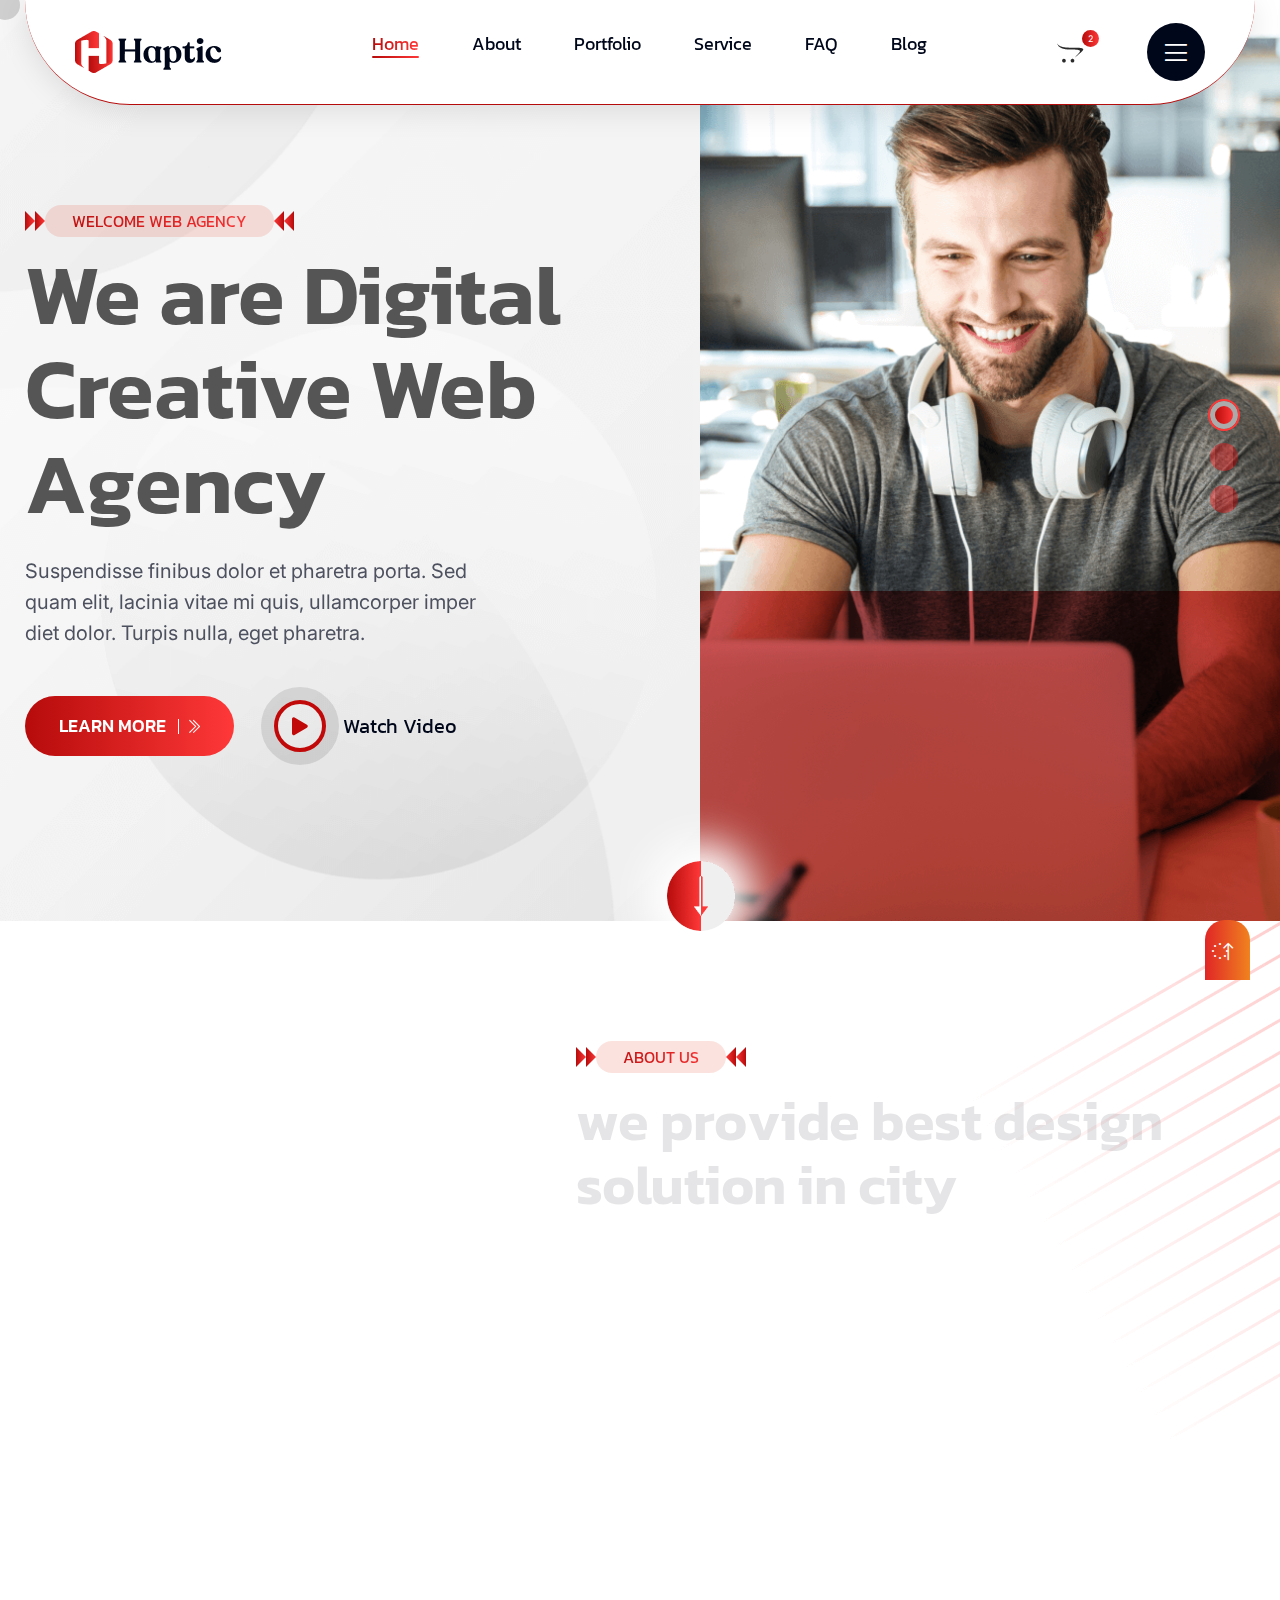
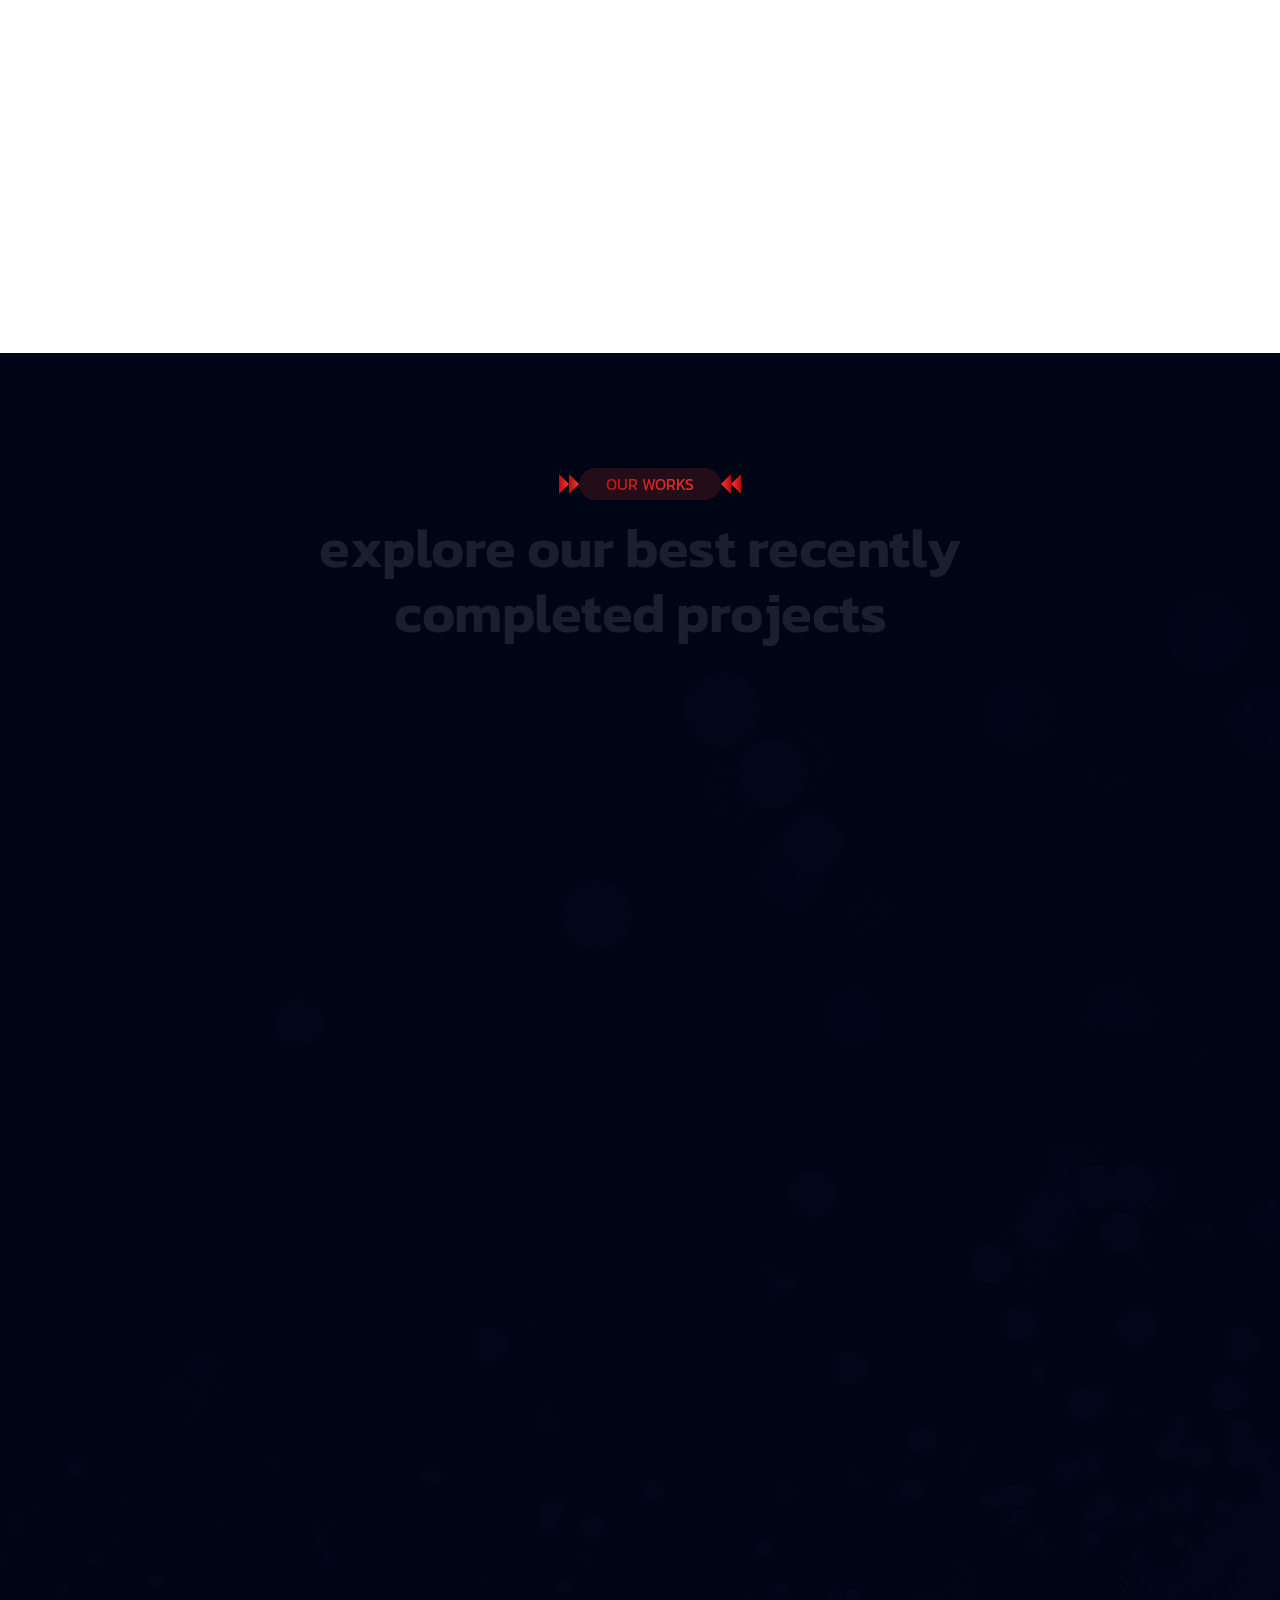
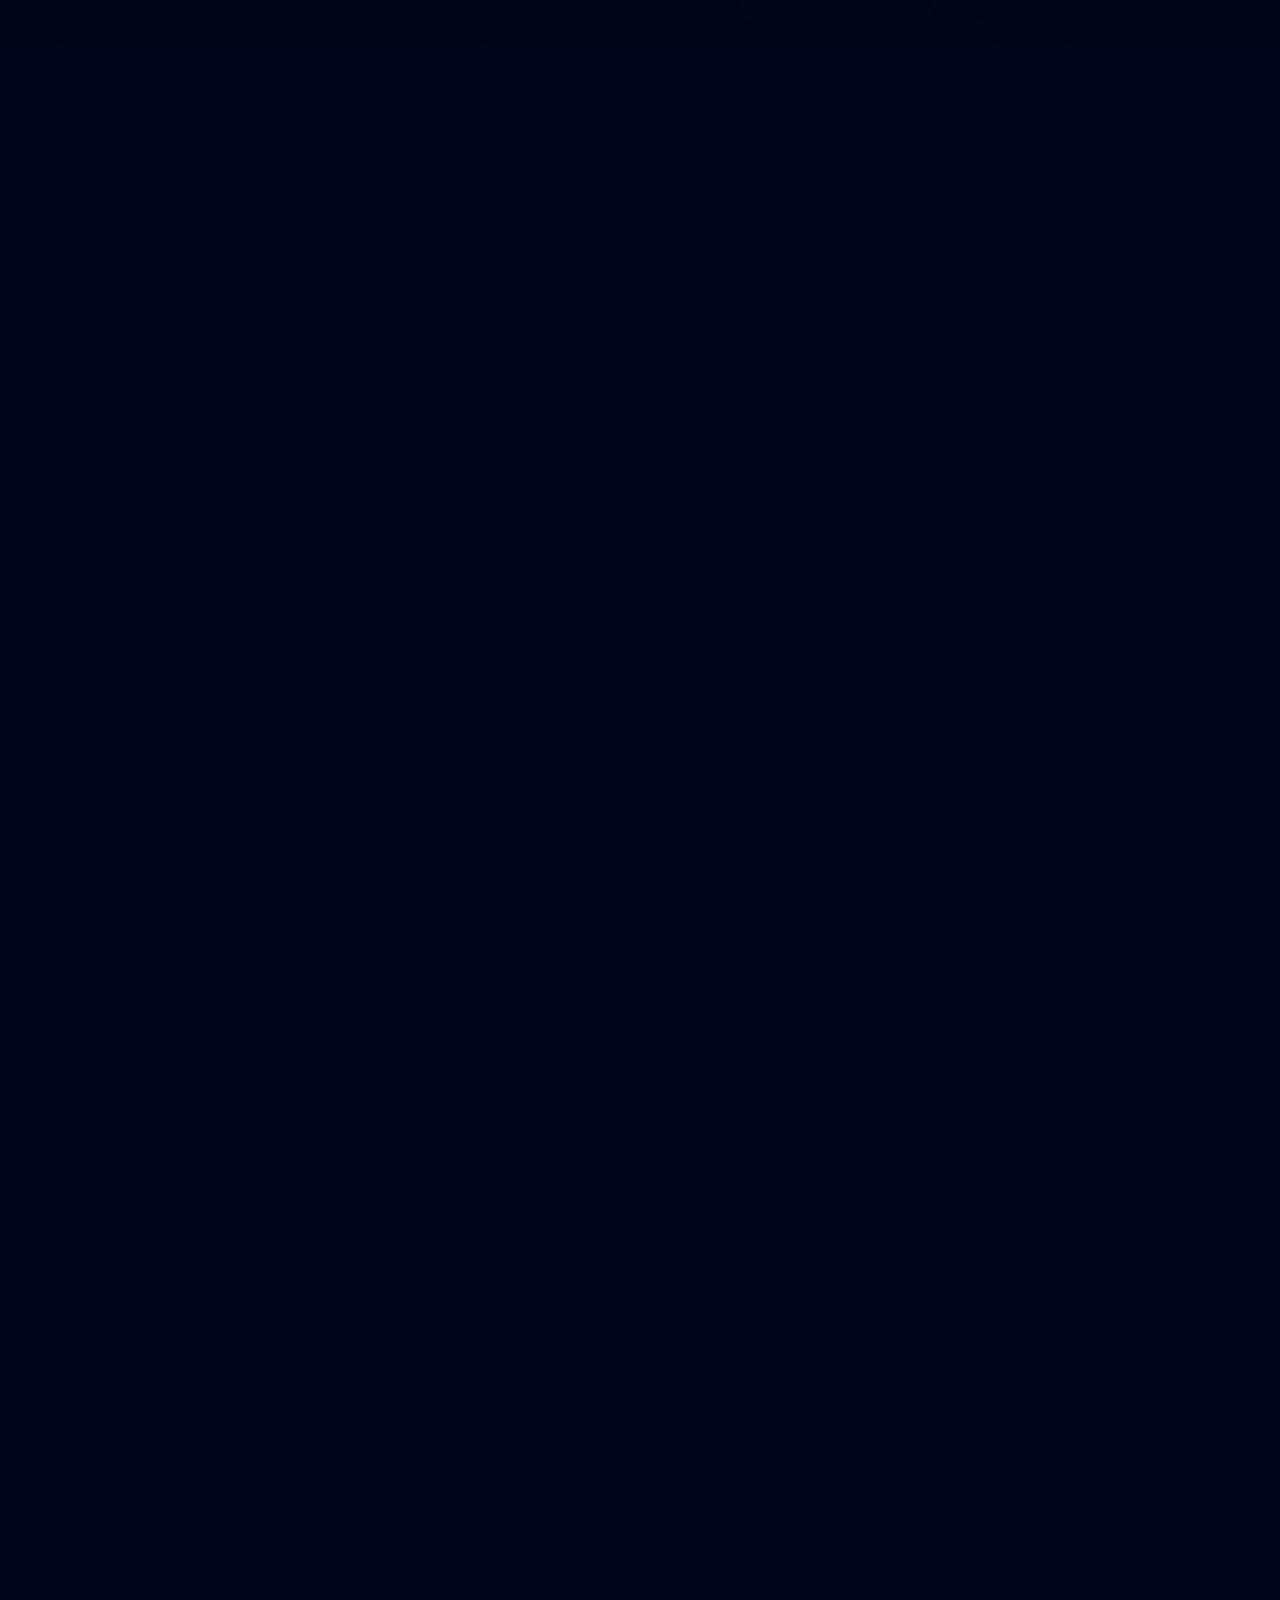
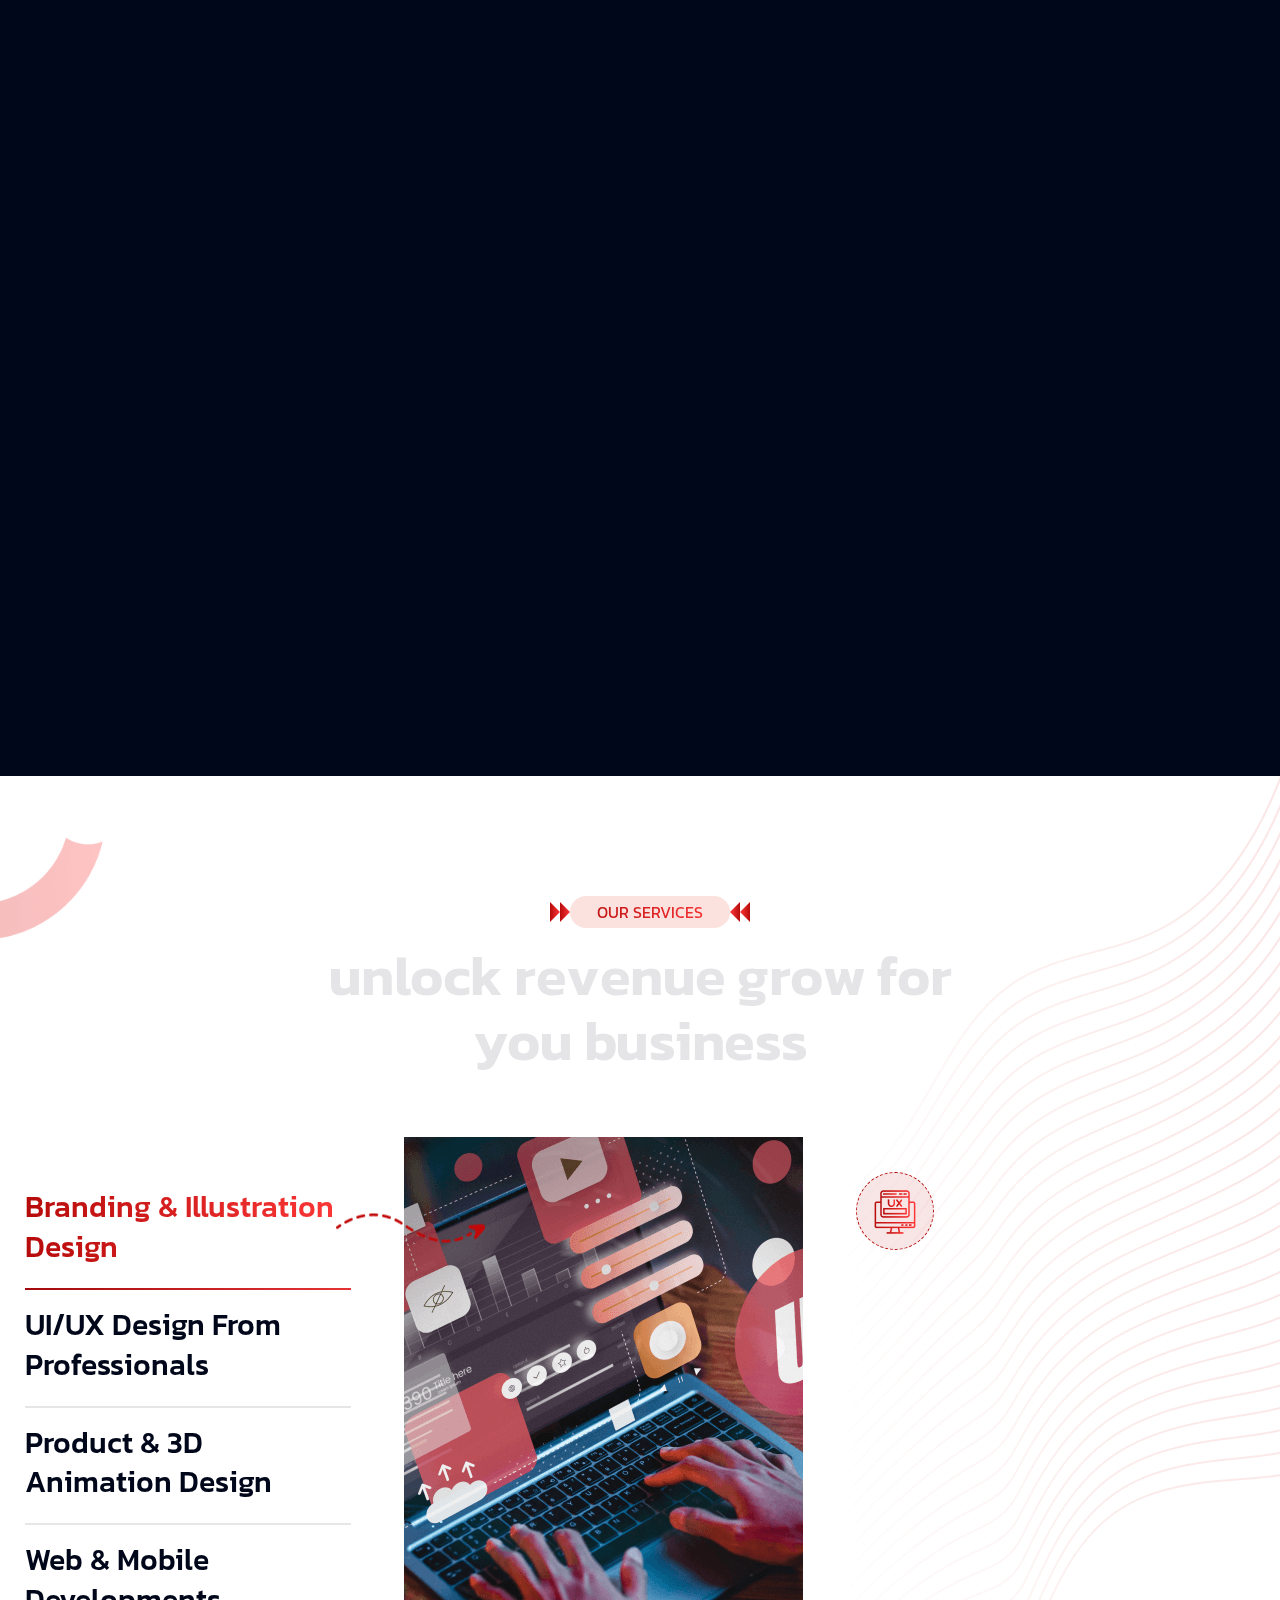
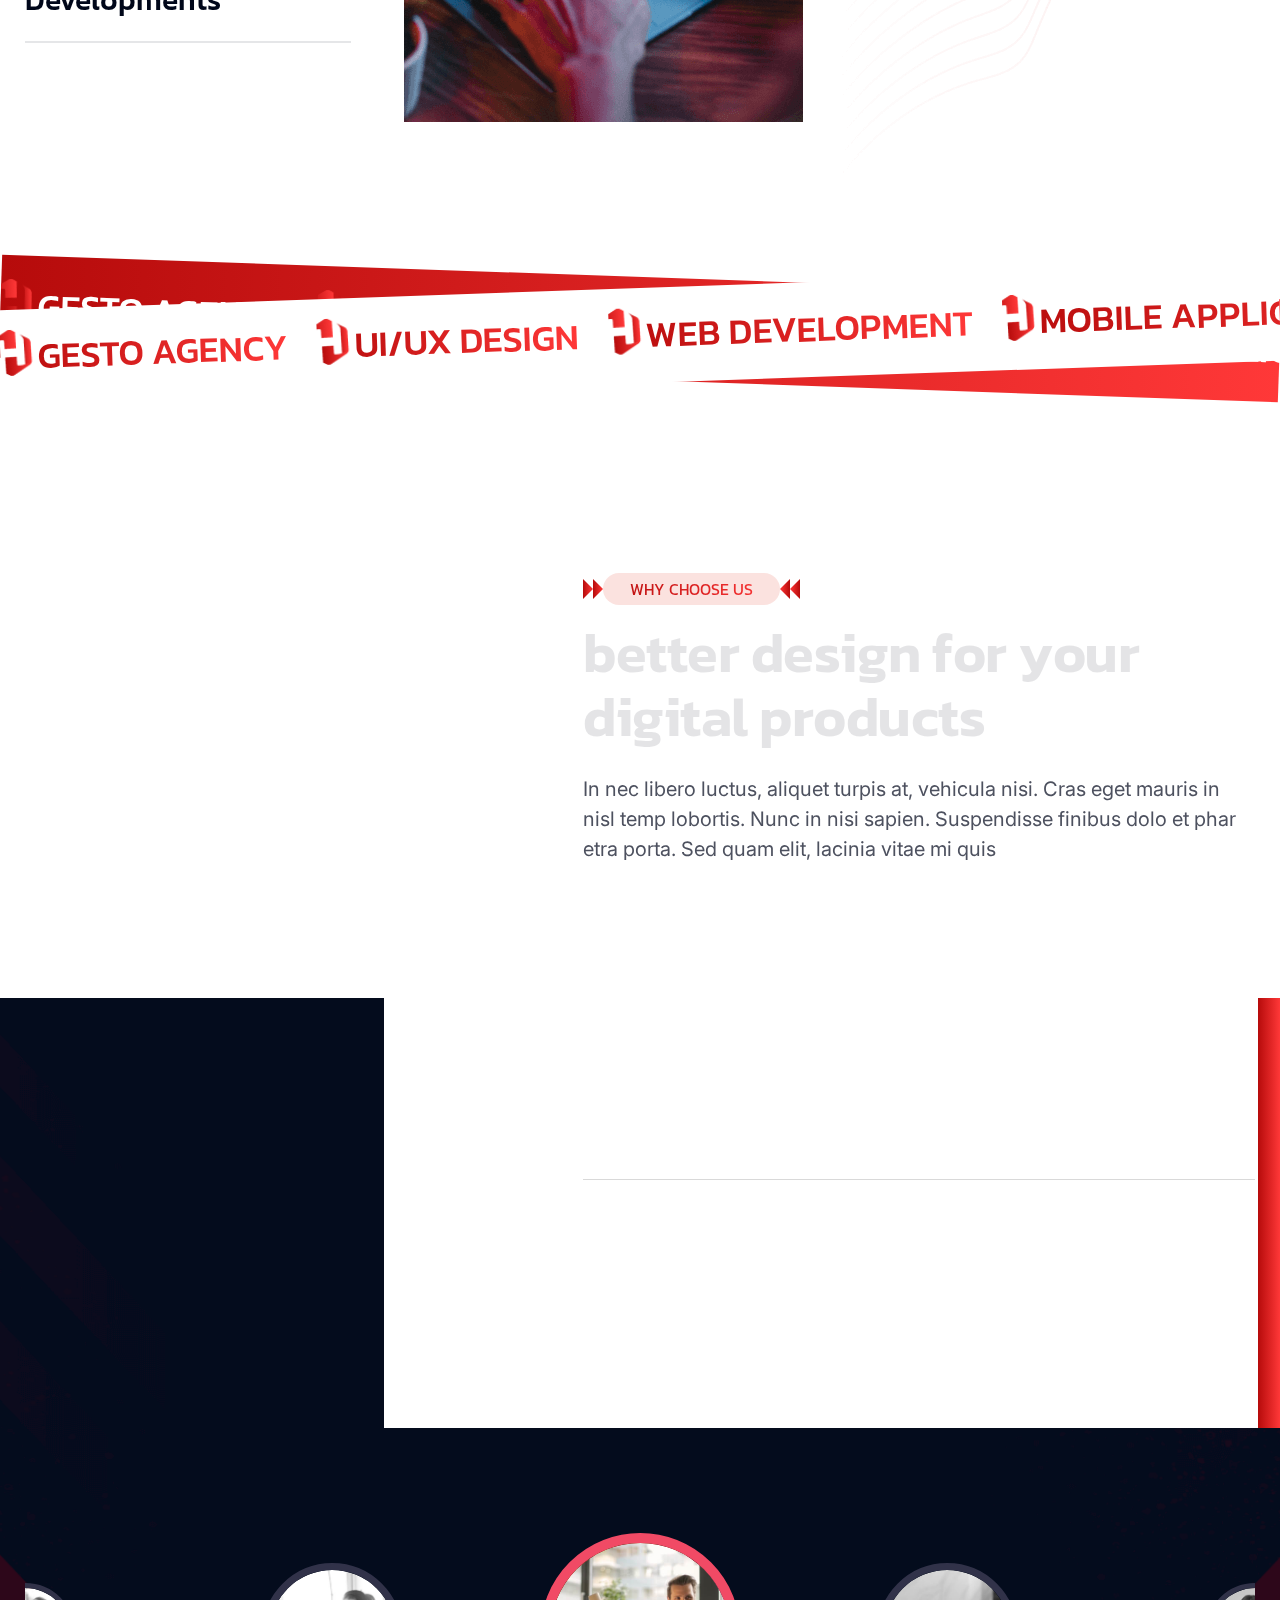
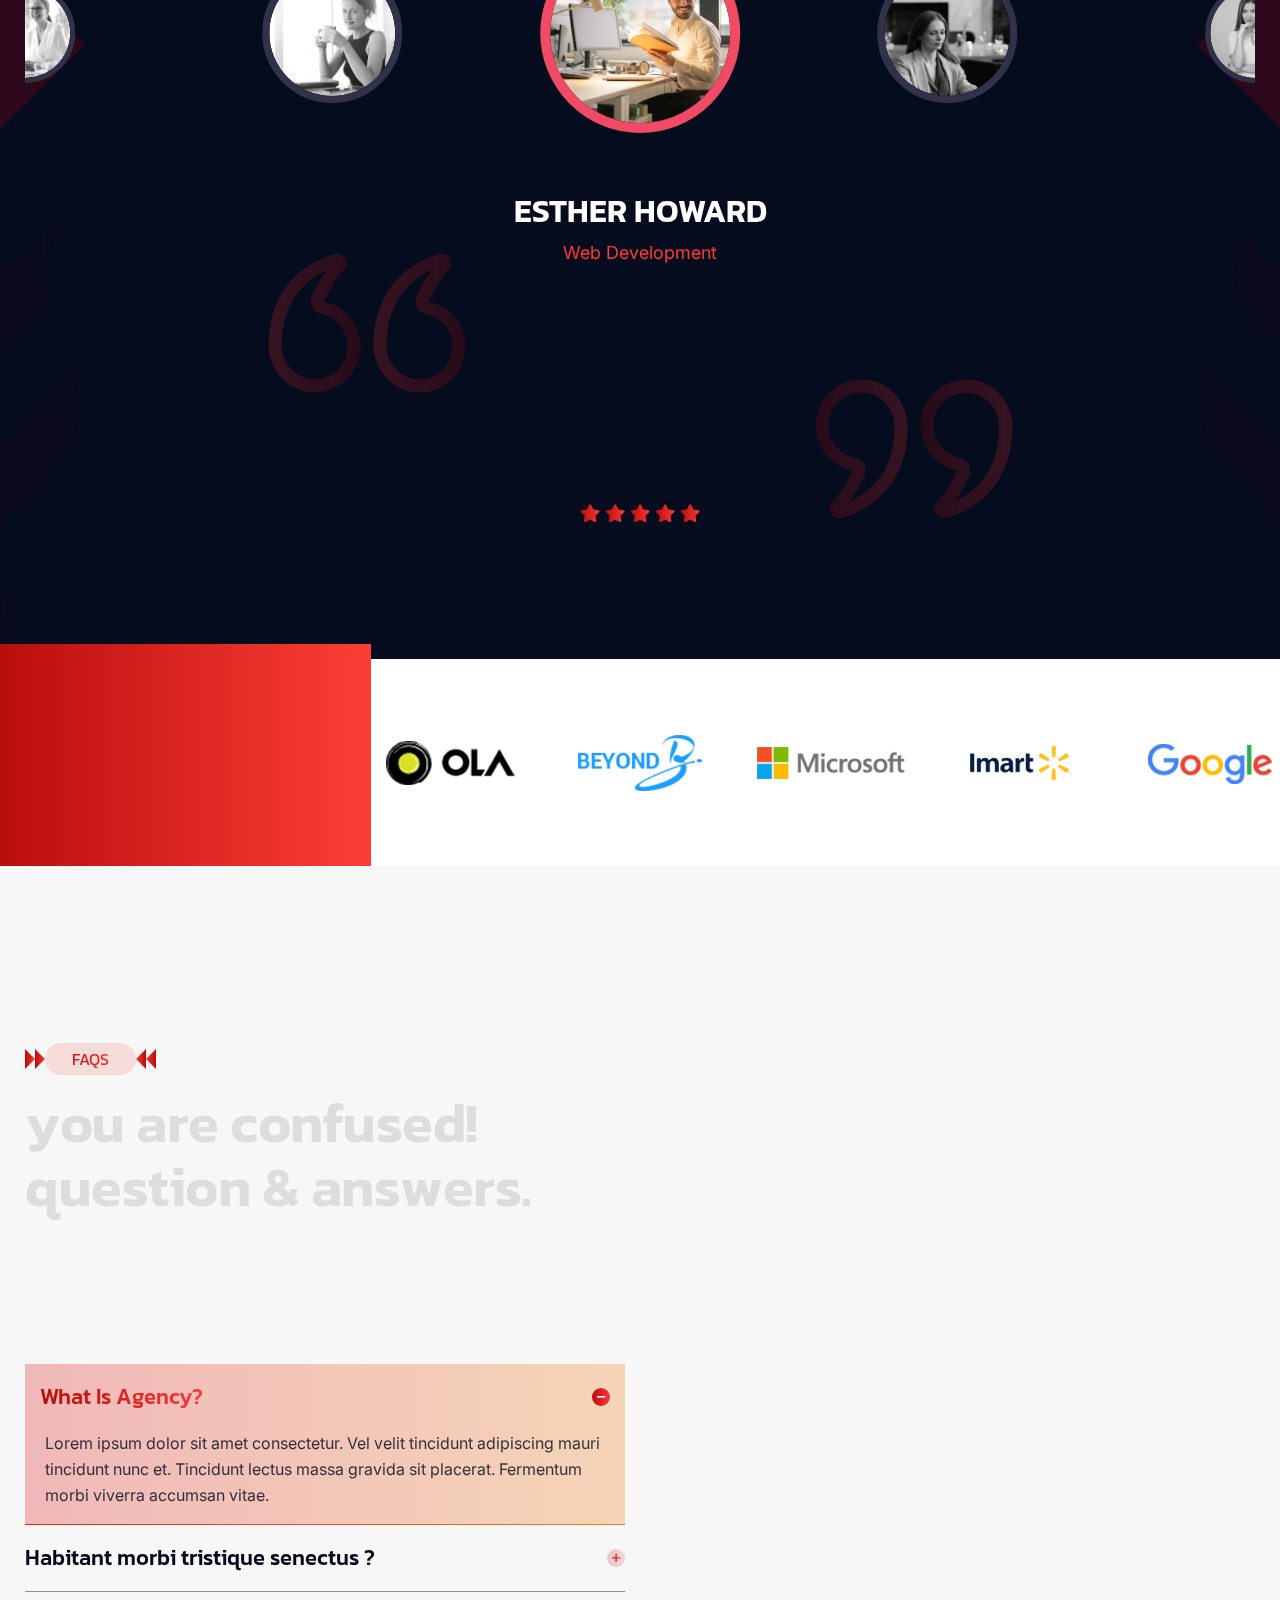
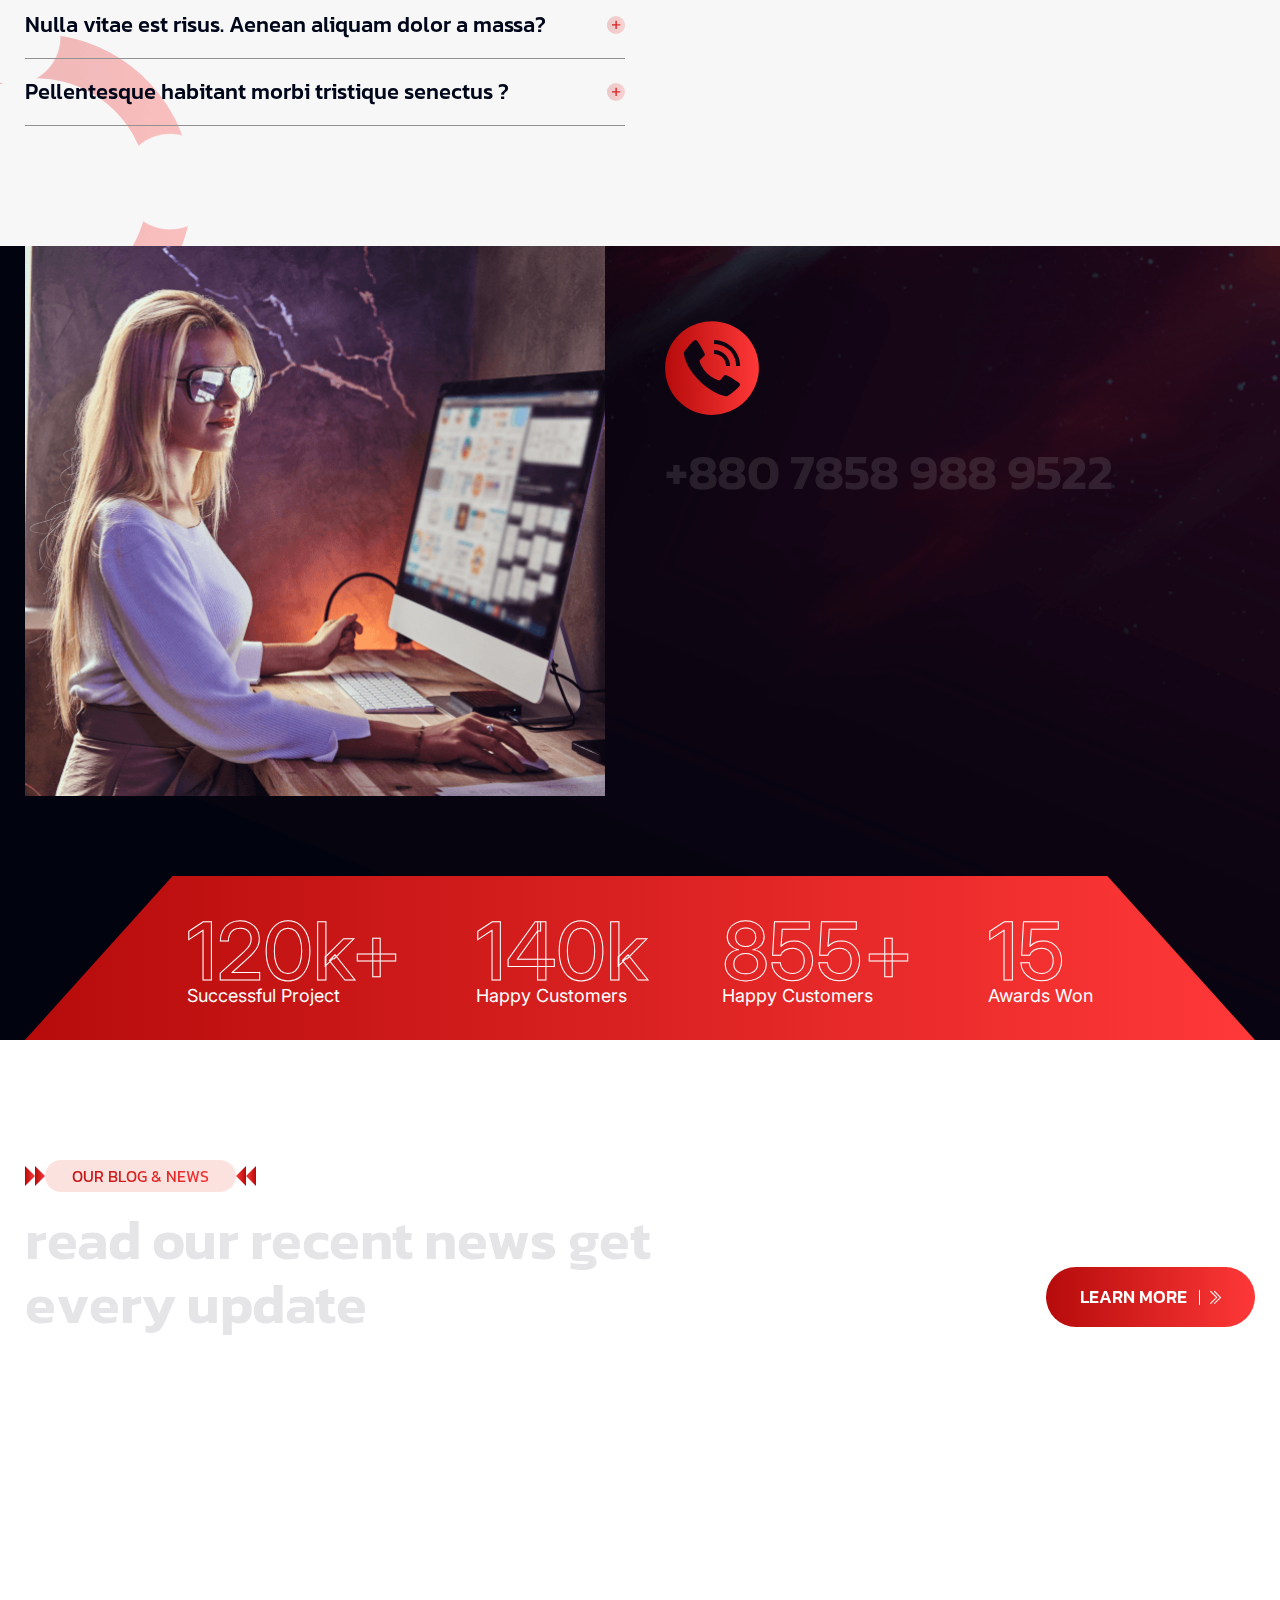
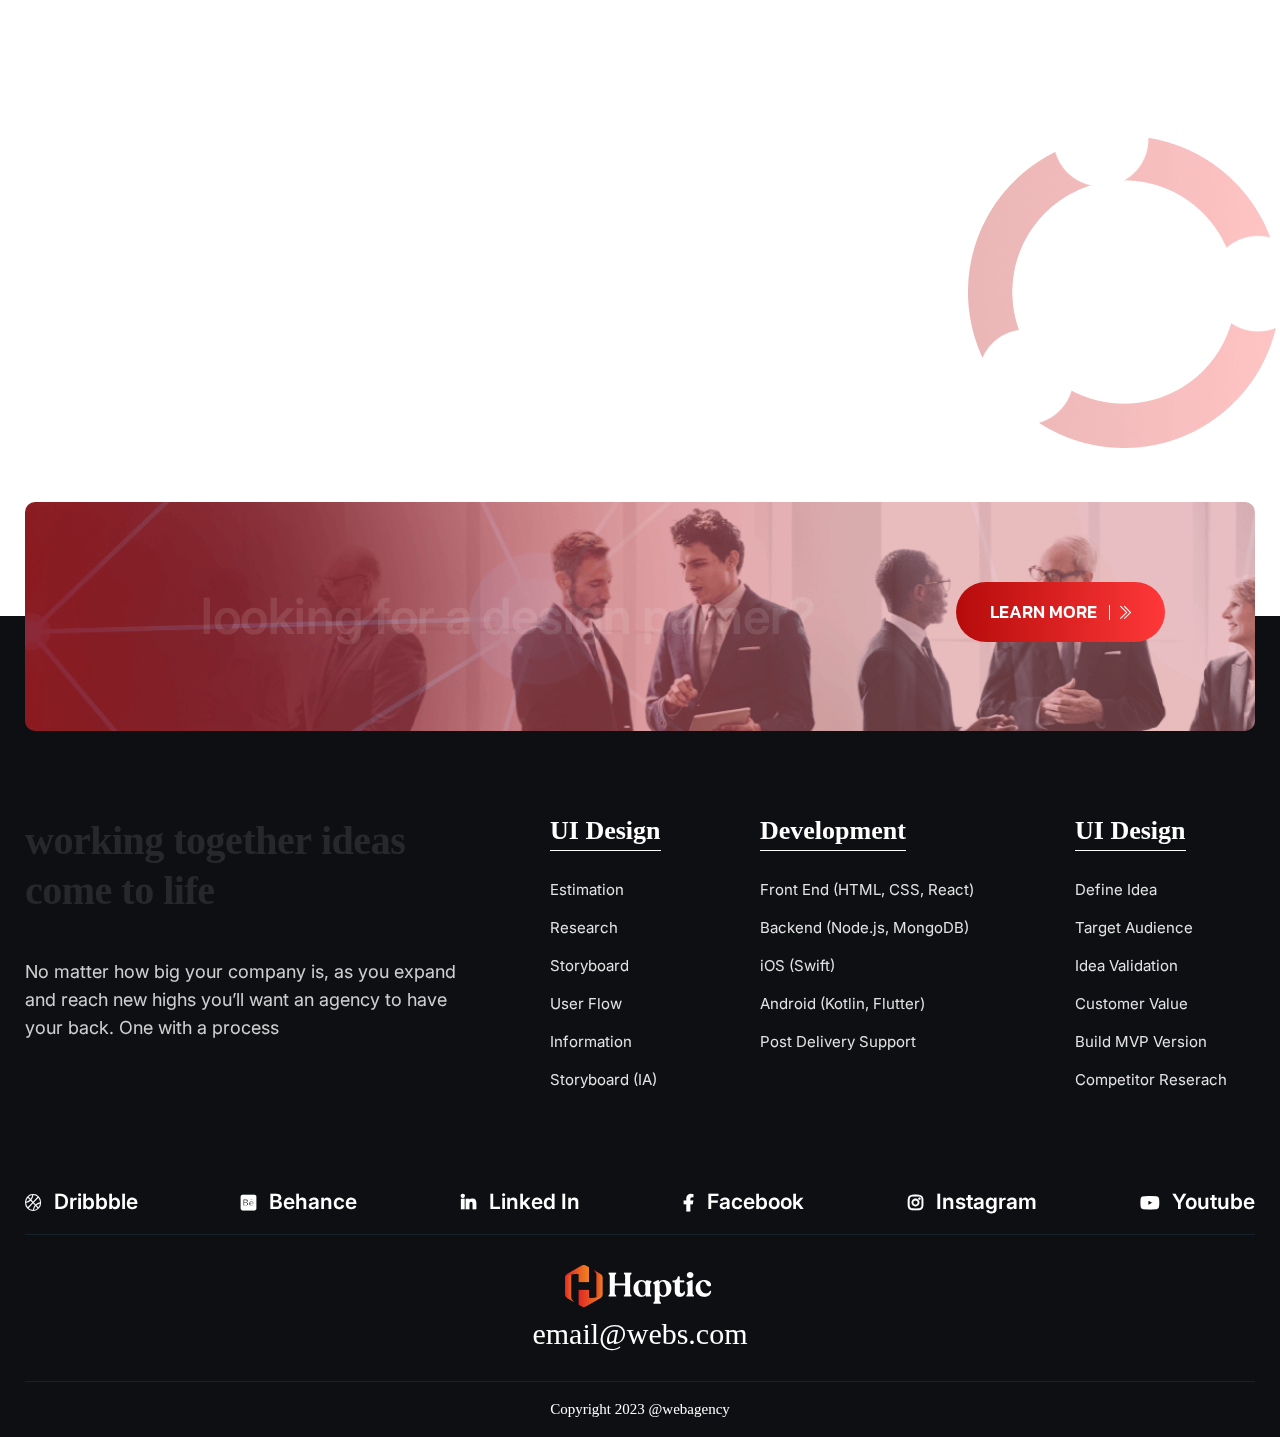
==== index.html @ 8c73f61e "----" ====
<!Doctype html>
<html class="no-js" lang="zxx">

<!-- Mirrored from html.themexriver.com/devmonarch-Html/index-7.1.html by HTTrack Website Copier/3.x [XR&CO'2014], Thu, 06 Jun 2024 20:16:19 GMT -->

<head>
    <meta charset="utf-8">
    <meta http-equiv="x-ua-compatible" content="ie=edge">
    <title>Home 7 - One Page</title>
    <meta name="description" content="devmonarch - Web And Agency HTML Template">
    <meta name="keywords"
        content="agency, app, business, company, corporate, designer, freelance, fullpage, modern, office, personal, portfolio, professional, web, web agency">
    <meta name="author" content="Themexriver">
    <link rel="shortcut icon" href="assets/img/logo/f-icon.png" type="image/x-icon">
    <!-- Place favicon.ico in the root directory -->

    <!-- CSS here -->
    <link rel="stylesheet" href="assets/css/bootstrap.min.css">
    <link rel="stylesheet" href="assets/css/fontawesome.css">
    <link rel="stylesheet" href="assets/css/flaticon_aina.css">
    <link rel="stylesheet" href="assets/css/animate.css">
    <link rel="stylesheet" href="assets/css/global.css">
    <link rel="stylesheet" href="assets/css/swiper.min.css">
    <link rel="stylesheet" href="assets/css/meanmenu.css">
    <link rel="stylesheet" href="assets/css/magnific-popup.css">
    <link rel="stylesheet" href="assets/css/style.css">
</head>

<body>
    <div id="preloader"></div>
    <div class="cursor"></div>
    <!-- mobile-menu-start -->
    <div class="sidemenu-area sidemenu_1_active">

        <!-- close-btn -->
        <div class="sidemenu-close-btn sidemenu_close_btn">
            <i class="far fa-chevron-left"></i>
        </div>

        <!-- profile -->
        <div class="sidemenu-profile mb-30 is_show">
            <div class="img">
                <img src="assets/img/new_home/logo/logo-icon.png" alt="">
            </div>
            <h6 class="name">devmonarch Agency</h6>
        </div>

        <div class="h2-sidemenu-wrap">
            <div class="mobile_menu"></div>
        </div>

        <!-- mobile-menu -->
        <div class="sidebar-mobile-menu-wrap is_show">
            <div class="mobile_menu">

            </div>
        </div>

        <!-- social-link -->
        <div class="sidemenu-social-link mb-30 is_show">
            <h6 class="title">connect Social</h6>
            <ul>
                <li>
                    <a href="#"><i class="fab fa-facebook-f"></i></a>
                </li>
                <li>
                    <a href="#"><i class="fab fa-youtube"></i></a>
                </li>
                <li>
                    <a href="#"><i class="fab fa-instagram"></i></a>
                </li>
                <li>
                    <a href="#"><i class="fab fa-linkedin-in"></i></a>
                </li>
            </ul>
        </div>

        <!-- contact-info -->
        <div class="sidemenu-contact-info is_show">
            <h6 class="title">Contact Information</h6>
            <div class="info-box-wrap">
                <div class="info-box">
                    <h6 class="title"><i class="fas fa-phone-alt"></i>Phone</h6>
                    <p>(866) 710-9709</p>
                </div>
                <div class="info-box">
                    <h6 class="title"><i class="fas fa-envelope"></i>Email</h6>
                    <p>portfo@gmail.com</p>
                </div>
                <div class="info-box">
                    <h6 class="title"><i class="fas fa-map-marker-alt"></i>Address</h6>
                    <p>Hi50 main road <br> Ro 6A, Avenue 6, Japan</p>
                </div>
            </div>
        </div>

    </div>

    <div class="offcanvas-overlay"></div>
    <!-- mobile-menu-end -->

    <!-- header-start -->
    <header>
        <div class="hpt-header-2-area header-2-transparent sticky_header_2">
            <div class="hpt-header-2-wrap">
                <div class="container h1-container">
                    <div class="hpt-header-2-content">

                        <!-- header-logo -->
                        <a class="hpt-header-2-logo" href="home-2.html">
                            <img src="assets/img/new_home/logo/Logo-color-2.png" alt="logo">
                        </a>

                        <nav class="hpt-header-2-menu" id="mobile_menu">
                            <ul>
                                <li class="nav-item"><a class="nav-link active" href="#hpt-hero-3">Home</a></li>
                                <li class="nav-item"><a class="nav-link" href="#hpt-about-2">About</a></li>
                                <li class="nav-item"><a class="nav-link" href="#hpt-portfolio-2">Portfolio</a></li>
                                <li class="nav-item"><a class="nav-link" href="#hpt-service">Service</a></li>
                                <li class="nav-item"><a class="nav-link" href="#hpt-faq-2">FAQ</a></li>
                                <li class="nav-item"><a class="nav-link" href="#hpt-blog-2">Blog</a></li>
                            </ul>
                        </nav>


                        <!-- header-action -->
                        <div class="hpt-header-2-action">

                            <!-- cart-btn -->
                            <a class="cart-btn-2 header-cart-btn" href="#">
                                <img src="assets/img/new_home/icon/cart-icon-2.png" alt="">
                            </a>

                            <!-- mobile-menu-button -->
                            <button class="hpt-menu-btn-2 menu_toggle_1">
                                <i class="fal fa-bars"></i>
                            </button>

                        </div>

                    </div>
                </div>
            </div>
        </div>
    </header>
    <!-- header-end -->
    <div data-bs-spy="scroll" data-bs-target=".hpt-header-2-menu" data-bs-smooth-scroll="true">
        <div id="main">


            <!-- hero-start -->
            <div id="hpt-hero-3" class="hpt-hero-2-area">

                <div class="swiper hpt-hero-2-slider-wrapper">
                    <div class="swiper-container hero_2_slider_active">
                        <div class="swiper-wrapper">

                            <!-- single-slider -->
                            <div class="swiper-slide">
                                <div class="hpt-hero-2-slider-item">

                                    <div class="hero-2-bg-img">
                                        <img src="assets/img/new_home/bg-shape/hero-2-bg-img-1.png" alt="">
                                    </div>

                                    <div class="container h1-container">

                                        <div class="hpt-hero-2-slider-content">
                                            <div class="hero-2-subtitle-wrap " data-animation="fadeInUp"
                                                data-duration="1s">
                                                <img src="assets/img/new_home/icon/subtitle-2-icon-1.png" alt=""
                                                    class="icon-1">
                                                <img src="assets/img/new_home/icon/subtitle-2-icon-2.png" alt=""
                                                    class="icon-2">
                                                <h6 class="hero-2-subtitle">Welcome web Agency</h6>
                                            </div>
                                            <h1 class="hero-2-title" data-animation="fadeInUp" data-duration="1s"
                                                data-delay=".5s">We are Digital Creative Web Agency</h1>
                                            <p class="hero-2-pera" data-animation="fadeInUp" data-duration="1s"
                                                data-delay=".8s">Suspendisse finibus dolor et pharetra porta. Sed quam
                                                elit, lacinia vitae mi quis, ullamcorper imper
                                                diet dolor. Turpis nulla, eget pharetra.</p>

                                            <!-- hero-btn -->
                                            <div class="hero-2-btn-wrap" data-animation="flipInX" data-duration="1s"
                                                data-delay="1s">
                                                <a class="hpt-btn-3">
                                                    learn more
                                                    <span class="icon"><i
                                                            class="fal fa-chevron-double-right"></i></span>
                                                </a>

                                                <div class="hero-2-play-btn-wrap">
                                                    <a class="play-btn-3 popup-video"
                                                        href="https://www.youtube.com/watch?v=wcciNQ4TyqQ">
                                                        <i class="fas fa-play"></i>
                                                    </a>
                                                    <span class="play-btn-text">Watch Video</span>
                                                </div>

                                            </div>
                                        </div>

                                    </div>

                                    <div class="hero-2-img-1">
                                        <img src="assets/img/new_home/hero/hero-2-img-1.png" alt="">
                                    </div>

                                    <span class="hero-2-shape-1"></span>

                                    <div class="hero-2-curcle-position">
                                        <div class="hero-2-curcle">
                                            <img src="assets/img/new_home/bg-shape/hero-2-curcle-1.png" alt="">
                                        </div>
                                    </div>

                                </div>
                            </div>

                            <!-- single-slider -->
                            <div class="swiper-slide">
                                <div class="hpt-hero-2-slider-item">

                                    <div class="hero-2-bg-img">
                                        <img src="assets/img/new_home/bg-shape/hero-2-bg-img-1.png" alt="">
                                    </div>

                                    <div class="container h1-container">

                                        <div class="hpt-hero-2-slider-content">
                                            <div class="hero-2-subtitle-wrap" data-animation="fadeInUp"
                                                data-duration="1s">
                                                <img src="assets/img/new_home/icon/subtitle-2-icon-1.png" alt=""
                                                    class="icon-1">
                                                <img src="assets/img/new_home/icon/subtitle-2-icon-2.png" alt=""
                                                    class="icon-2">
                                                <h6 class="hero-2-subtitle">Welcome web Agency</h6>
                                            </div>
                                            <h1 class="hero-2-title" data-animation="fadeInUp" data-duration="1s"
                                                data-delay=".5s">We are Digital Creative Web Agency</h1>
                                            <p class="hero-2-pera" data-animation="fadeInUp" data-duration="1s"
                                                data-delay=".8s">Suspendisse finibus dolor et pharetra porta. Sed quam
                                                elit, lacinia vitae mi quis, ullamcorper imper
                                                diet dolor. Turpis nulla, eget pharetra.</p>

                                            <!-- hero-btn -->
                                            <div class="hero-2-btn-wrap" data-animation="flipInX" data-duration="1s"
                                                data-delay="1s">
                                                <a class="hpt-btn-3">
                                                    learn more
                                                    <span class="icon"><i
                                                            class="fal fa-chevron-double-right"></i></span>
                                                </a>

                                                <div class="hero-2-play-btn-wrap">
                                                    <a class="play-btn-3 popup-video"
                                                        href="https://www.youtube.com/watch?v=wcciNQ4TyqQ">
                                                        <i class="fas fa-play"></i>
                                                    </a>
                                                    <span class="play-btn-text">Watch Video</span>
                                                </div>

                                            </div>
                                        </div>

                                    </div>

                                    <div class="hero-2-img-1">
                                        <img src="assets/img/new_home/hero/hero-2-img-2.png" alt="">
                                    </div>

                                    <span class="hero-2-shape-1"></span>

                                    <div class="hero-2-curcle-position">
                                        <div class="hero-2-curcle">
                                            <img src="assets/img/new_home/bg-shape/hero-2-curcle-1.png" alt="">
                                        </div>
                                    </div>

                                </div>
                            </div>

                            <!-- single-slider -->
                            <div class="swiper-slide">
                                <div class="hpt-hero-2-slider-item">

                                    <div class="hero-2-bg-img">
                                        <img src="assets/img/new_home/bg-shape/hero-2-bg-img-1.png" alt="">
                                    </div>

                                    <div class="container h1-container">

                                        <div class="hpt-hero-2-slider-content">
                                            <div class="hero-2-subtitle-wrap" data-animation="fadeInUp"
                                                data-duration="1s">
                                                <img src="assets/img/new_home/icon/subtitle-2-icon-1.png" alt=""
                                                    class="icon-1">
                                                <img src="assets/img/new_home/icon/subtitle-2-icon-2.png" alt=""
                                                    class="icon-2">
                                                <h6 class="hero-2-subtitle">Welcome web Agency</h6>
                                            </div>
                                            <h1 class="hero-2-title" data-animation="fadeInUp" data-duration="1s"
                                                data-delay=".5s">We are Digital Creative Web Agency</h1>
                                            <p class="hero-2-pera" data-animation="fadeInUp" data-duration="1s"
                                                data-delay=".8s">Suspendisse finibus dolor et pharetra porta. Sed quam
                                                elit, lacinia vitae mi quis, ullamcorper imper
                                                diet dolor. Turpis nulla, eget pharetra.</p>

                                            <!-- hero-btn -->
                                            <div class="hero-2-btn-wrap" data-animation="flipInX" data-duration="1s"
                                                data-delay="1s">
                                                <a class="hpt-btn-3">
                                                    learn more
                                                    <span class="icon"><i
                                                            class="fal fa-chevron-double-right"></i></span>
                                                </a>

                                                <div class="hero-2-play-btn-wrap">
                                                    <a class="play-btn-3 popup-video"
                                                        href="https://www.youtube.com/watch?v=wcciNQ4TyqQ">
                                                        <i class="fas fa-play"></i>
                                                    </a>
                                                    <span class="play-btn-text">Watch Video</span>
                                                </div>

                                            </div>
                                        </div>

                                    </div>

                                    <div class="hero-2-img-1">
                                        <img src="assets/img/new_home/hero/hero-2-img-3.png" alt="">
                                    </div>

                                    <span class="hero-2-shape-1"></span>

                                    <div class="hero-2-curcle-position">
                                        <div class="hero-2-curcle">
                                            <img src="assets/img/new_home/bg-shape/hero-2-curcle-1.png" alt="">
                                        </div>
                                    </div>

                                </div>
                            </div>

                        </div>
                    </div>
                </div>

                <div class="horo-2-pagination">

                </div>

                <div class="hero-2-back-to-top-btn-postion">
                    <a class="hero-2-back-top-btn" href="#">
                        <img src="assets/img/new_home/icon/back-to-top-icon.png" alt="">
                    </a>
                </div>

                <div class="hpt-hero-2-social-postion">
                    <ul class="hpt-hero-2-social">
                        <li class="text">SOCIAL MEDIA</li>
                        <li>
                            <a href="#"><i class="fab fa-facebook"></i></a>
                        </li>
                        <li>
                            <a href="#"><i class="fab fa-youtube"></i></a>
                        </li>
                        <li>
                            <a href="#"><i class="fab fa-twitter"></i></a>
                        </li>
                        <li>
                            <a href="#"><i class="fab fa-pinterest"></i></a>
                        </li>
                    </ul>
                </div>

            </div>
            <!-- hero-end -->

            <!-- about-start -->
            <div id="hpt-about-2" class="hpt-about-2-area pt-120 pb-160 fix">

                <img src="assets/img/new_home/about/about-2-img-2.png" alt="" class="about-2-bg-img-1 wow fadeInRight"
                    data-wow-delay="1s">
                <img src="assets/img/new_home/bg-shape/about-2-bg-shape-1.png" alt="" class="about-2-bg-shape-1">

                <div class="container h2-container">
                    <div class="hpt-about-2-wrap">

                        <!-- left-img -->
                        <div class="left">
                            <div class="hpt-about-2-img-wrap wow fadeInUp">
                                <div class="about-2-img">
                                    <img src="assets/img/new_home/about/about-2-img-1.png" alt="">
                                </div>
                            </div>
                        </div>

                        <!-- right-content -->
                        <div class="right">
                            <div class="hpt-about-2-content">

                                <!-- section-title -->
                                <div class="hpt-about-2-section-title mb-40">
                                    <div class="section-subtitle-2-wrap">
                                        <img src="assets/img/new_home/icon/subtitle-2-icon-1.png" alt="" class="icon-1">
                                        <img src="assets/img/new_home/icon/subtitle-2-icon-2.png" alt="" class="icon-2">
                                        <h6 class="hero-2-subtitle">about us</h6>
                                    </div>
                                    <h2 class="scetion-title-2 reveal-type">We Provide Best Design Solution in City</h2>
                                    <p class="section-pera-2 reveal-type-2">In nec libero luctus, aliquet turpis at,
                                        vehicula nisi. Cras eget mauris in nisl temp lobortis. Nunc in nisi sapien.
                                        Suspendisse finibus dolo et phar etra porta. Sed quam elit, lacinia vitae mi
                                        quis</p>
                                </div>

                                <!-- about-feature -->
                                <div class="hpt-about-2-feature mb-50">
                                    <div class="hpt-about-2-feature-item wow fadeIn">
                                        <img src="assets/img/new_home/about/about-2-icon-3.png" alt="" class="icon-2">
                                        <div class="icon-wrap">
                                            <div class="icon">
                                                <img src="assets/img/new_home/about/about-2-icon-1.png" alt="">
                                            </div>
                                        </div>
                                        <h4 class="title">Creative Ideas</h4>
                                        <p class="text">There are many variations of passag of Lorem Ipsum available,
                                            but the ma jority have suffered alteration</p>
                                    </div>
                                    <div class="hpt-about-2-feature-item wow fadeIn" data-wow-delay=".5s">
                                        <img src="assets/img/new_home/about/about-2-icon-4.png" alt="" class="icon-2">
                                        <div class="icon-wrap">
                                            <div class="icon">
                                                <img src="assets/img/new_home/about/about-2-icon-2.png" alt="">
                                            </div>
                                        </div>
                                        <h4 class="title">Creative Ideas</h4>
                                        <p class="text">There are many variations of passag of Lorem Ipsum available,
                                            but the ma jority have suffered alteration</p>
                                    </div>
                                </div>

                                <div class="hpt-about-2-btn-wrap wow fadeInRight" data-wow-duration="1s">
                                    <a class="hpt-btn-3">
                                        learn more
                                        <span class="icon"><i class="fal fa-chevron-double-right"></i></span>
                                    </a>
                                    <div class="play-btn-wrap">
                                        <a class="play-btn-4 popup-video"
                                            href="https://www.youtube.com/watch?v=wcciNQ4TyqQ">
                                            <i class="fas fa-play"></i>
                                        </a>
                                        <div class="play-content">
                                            <h6 class="text">watch intro video</h6>
                                            <span class="number">90 Seconds</span>
                                        </div>
                                    </div>
                                </div>

                            </div>
                        </div>


                    </div>
                </div>
            </div>
            <!-- about-end -->

            <!-- project-start -->
            <div id="hpt-portfolio-2" class="hpt-project-2-area pt-115 pb-120 fix">

                <div class="project-2-bg-img">
                    <img src="assets/img/new_home/project/project-2-bg-img-1.png" alt="">
                </div>

                <div class="container h1-container z-index-3">

                    <!-- section-title -->
                    <div class="hpt-project-2-section-title mb-70 text-center">
                        <div class="section-subtitle-2-wrap">
                            <img src="assets/img/new_home/icon/subtitle-2-icon-1.png" alt="" class="icon-1">
                            <img src="assets/img/new_home/icon/subtitle-2-icon-2.png" alt="" class="icon-2">
                            <h6 class="hero-2-subtitle">our works</h6>
                        </div>
                        <h2 class="scetion-title-2 reveal-type">Explore Our Best Recently <br> Completed Projects</h2>
                    </div>

                    <!-- item-wrap -->
                    <div class="hpt-project-2-wrap mb-70">

                        <!-- project-item-wrap -->
                        <div class="hpt-project-2-item-wrap-1">

                            <!-- single-project -->
                            <div class="hpt-project-2-item wow fadeInLeft">
                                <div class="img-wrap">
                                    <img src="assets/img/new_home/project/project-2-img-1.png" alt="">
                                </div>
                                <div class="hpt-project-2-item-btn">
                                    <a class="redius-btn-1 play_btn_animation ">
                                        <span class="icon">
                                            <i class="fal fa-long-arrow-right"></i>
                                        </span>
                                    </a>
                                </div>
                                <div class="title-position">
                                    <div class="title-wrap">
                                        <h3 class="title">Banking Apps Design</h3>
                                        <h3 class="title">Banking Apps Design</h3>
                                        <h3 class="title">Banking Apps Design</h3>
                                        <h3 class="title">Banking Apps Design</h3>
                                    </div>
                                </div>
                            </div>

                            <!-- single-project -->
                            <div class="hpt-project-2-item pt-170 wow fadeInRight">
                                <div class="img-wrap">
                                    <img src="assets/img/new_home/project/project-2-img-2.png" alt="">
                                </div>
                                <div class="hpt-project-2-item-btn">
                                    <a class="redius-btn-1 play_btn_animation ">
                                        <span class="icon">
                                            <i class="fal fa-long-arrow-right"></i>
                                        </span>
                                    </a>
                                </div>
                                <div class="title-position">
                                    <div class="title-wrap">
                                        <h3 class="title">Course Website Design</h3>
                                        <h3 class="title">Course Website Design</h3>
                                        <h3 class="title">Course Website Design</h3>
                                        <h3 class="title">Course Website Design</h3>
                                    </div>
                                </div>
                            </div>

                        </div>

                        <!-- project-item-wrap -->
                        <div class="hpt-project-2-item-wrap-2">

                            <!-- single-project -->
                            <div class="hpt-project-2-item wow fadeInLeft">
                                <div class="img-wrap">
                                    <img src="assets/img/new_home/project/project-2-img-3.png" alt="">
                                </div>
                                <div class="hpt-project-2-item-btn">
                                    <a class="redius-btn-1 play_btn_animation ">
                                        <span class="icon">
                                            <i class="fal fa-long-arrow-right"></i>
                                        </span>
                                    </a>
                                </div>
                                <div class="title-position">
                                    <div class="title-wrap">
                                        <h3 class="title">Agency Website Design</h3>
                                        <h3 class="title">Agency Website Design</h3>
                                        <h3 class="title">Agency Website Design</h3>
                                    </div>
                                </div>
                            </div>

                        </div>

                        <!-- project-item-wrap -->
                        <div class="hpt-project-2-item-wrap-1">

                            <!-- single-project -->
                            <div class="hpt-project-2-item pt-170 wow fadeInLeft">
                                <div class="img-wrap">
                                    <img src="assets/img/new_home/project/project-2-img-4.png" alt="">
                                </div>
                                <div class="hpt-project-2-item-btn">
                                    <a class="redius-btn-1 play_btn_animation ">
                                        <span class="icon">
                                            <i class="fal fa-long-arrow-right"></i>
                                        </span>
                                    </a>
                                </div>
                                <div class="title-position">
                                    <div class="title-wrap">
                                        <h3 class="title">AI Website Design</h3>
                                        <h3 class="title">AI Website Design</h3>
                                        <h3 class="title">AI Website Design</h3>
                                    </div>
                                </div>
                            </div>

                            <!-- single-project -->
                            <div class="hpt-project-2-item wow fadeInRight">
                                <div class="img-wrap">
                                    <img src="assets/img/new_home/project/project-2-img-5.png" alt="">
                                </div>
                                <div class="hpt-project-2-item-btn">
                                    <a class="redius-btn-1 play_btn_animation ">
                                        <span class="icon">
                                            <i class="fal fa-long-arrow-right"></i>
                                        </span>
                                    </a>
                                </div>
                                <div class="title-position">
                                    <div class="title-wrap">
                                        <h3 class="title">Mobile Application Design</h3>
                                        <h3 class="title">Mobile Application Design</h3>
                                        <h3 class="title">Mobile Application Design</h3>
                                    </div>
                                </div>
                            </div>

                        </div>

                    </div>

                    <!-- btn-wrap -->
                    <div class="hpt-project-2-section-btn wow fadeInUp">
                        <p class="project-2-pera">In nec libero luctus, aliquet turpis at, vehicula nisi. Cras eget
                            mauris in nisl temp lobortis. Nunc in nisi sapien. Suspendisse finibus dolo et phar etra
                            porta. Sed quam elit, lacinia vitae mi quis</p>
                        <a class="hpt-btn-3">
                            learn more
                            <span class="icon"><i class="fal fa-chevron-double-right"></i></span>
                        </a>
                    </div>

                </div>
            </div>
            <!-- project-end -->

            <!-- service-start -->
            <div id="hpt-service" class="hpt-service-2-area pt-120 pb-120 fix">

                <img src="assets/img/new_home/bg-shape/blog-2-shape-1.png" alt="" class="bg-shape-1">
                <img src="assets/img/new_home/bg-shape/service-2-bg-shape-1.png" alt="" class="bg-shape-2">

                <div class="container h1-container">

                    <!-- section-title -->
                    <div class="hpt-service-2-section-title text-center mb-65">
                        <div class="section-subtitle-2-wrap">
                            <img src="assets/img/new_home/icon/subtitle-2-icon-1.png" alt="" class="icon-1">
                            <img src="assets/img/new_home/icon/subtitle-2-icon-2.png" alt="" class="icon-2">
                            <h6 class="hero-2-subtitle">our services</h6>
                        </div>
                        <h2 class="scetion-title-2 reveal-type">Unlock Revenue Grow for <br>You Business</h2>
                    </div>

                    <div class="hpt-service-2-content-wrap">

                        <!-- project-tabs -->
                        <div class="hpt-service-2-tabs">

                            <!-- menu -->
                            <div class=" hpt-service-2-tabs-menu nav nav-pills" id="v-pills-tab" role="tablist"
                                aria-orientation="vertical">

                                <button class="nav-link active" id="v-pills-home-tab" data-bs-toggle="pill"
                                    data-bs-target="#v-pills-home" type="button" role="tab" aria-controls="v-pills-home"
                                    aria-selected="true">Branding &
                                    Illustration Design
                                    <img src="assets/img/new_home/icon/style-arrow-right.png" alt="" class="icon">
                                </button>

                                <button class="nav-link" id="v-pills-profile-tab" data-bs-toggle="pill"
                                    data-bs-target="#v-pills-profile" type="button" role="tab"
                                    aria-controls="v-pills-profile" aria-selected="false">UI/UX Design From
                                    Professionals
                                    <img src="assets/img/new_home/icon/style-arrow-right.png" alt="" class="icon">
                                </button>

                                <button class="nav-link" id="v-pills-messages-tab" data-bs-toggle="pill"
                                    data-bs-target="#v-pills-messages" type="button" role="tab"
                                    aria-controls="v-pills-messages" aria-selected="false">Product & 3D
                                    Animation Design
                                    <img src="assets/img/new_home/icon/style-arrow-right.png" alt="" class="icon">
                                </button>

                                <button class="nav-link" id="v-pills-settings-tab" data-bs-toggle="pill"
                                    data-bs-target="#v-pills-settings" type="button" role="tab"
                                    aria-controls="v-pills-settings" aria-selected="false">Web & Mobile
                                    Developments
                                    <img src="assets/img/new_home/icon/style-arrow-right.png" alt="" class="icon">
                                </button>

                            </div>

                        </div>

                        <!-- tabs-item -->
                        <div class="hpt-service-2-tabs-content  tab-content" id="v-pills-tabContent">

                            <div class="tab-pane fade show active" id="v-pills-home" role="tabpanel"
                                aria-labelledby="v-pills-home-tab">
                                <img src="assets/img/new_home/service/service-2-img-1.png" alt="">
                            </div>

                            <div class="tab-pane fade " id="v-pills-profile" role="tabpanel"
                                aria-labelledby="v-pills-profile-tab">
                                <img src="assets/img/new_home/service/service-2-img-2.png" alt="">
                            </div>
                            <div class="tab-pane fade " id="v-pills-messages" role="tabpanel"
                                aria-labelledby="v-pills-messages-tab">
                                <img src="assets/img/new_home/service/service-2-img-3.png" alt="">
                            </div>
                            <div class="tab-pane fade " id="v-pills-settings" role="tabpanel"
                                aria-labelledby="v-pills-settings-tab">
                                <img src="assets/img/new_home/service/service-2-img-4.png" alt="">
                            </div>
                        </div>

                        <!-- content -->
                        <div class="hpt-service-2-content">
                            <div class="icon mb-20">
                                <img src="assets/img/new_home/service/service-2-icon-1.png" alt="">
                            </div>
                            <p class="text mb-30 reveal-type-2">In nec libero luctus, aliquet turpis at, vehicula nisi.
                                Cras eget mauris in nisl temp lobortis. Nunc in nisi sapien. Suspendisse finibus dolo et
                                phar etra por. Sed quam elit, lacinia vitae mi quis</p>
                            <ul class="service-feature mb-55">
                                <li class="wow fadeInRight"><img src="assets/img/new_home/service/check-icon.png" alt=""
                                        class="icon"> Suspendisse finibus dolor</li>
                                <li class="wow fadeInRight"><img src="assets/img/new_home/service/check-icon.png" alt=""
                                        class="icon"> Sed quam elit, lacinia</li>
                                <li class="wow fadeInRight"><img src="assets/img/new_home/service/check-icon.png" alt=""
                                        class="icon"> Ullamcorper imperdiet</li>
                                <li class="wow fadeInRight"><img src="assets/img/new_home/service/check-icon.png" alt=""
                                        class="icon"> Ut imper turpis nulla</li>
                            </ul>

                            <div class="btn-wrap wow fadeInRight">
                                <a class="hpt-btn-3">
                                    learn more
                                    <span class="icon"><i class="fal fa-chevron-double-right"></i></span>
                                </a>
                            </div>

                        </div>

                    </div>
                </div>
            </div>
            <!-- service-end -->

            <!-- marquee-start -->
            <section class="hpt-marquee-2-area">
                <div class="hpt-marquee-2-wrap">

                    <div class="hpt-marquee-2-content-1-bg">
                        <div class="hpt-marquee-2-content-1">
                            <div class="hpt-marquee-2-content-1-item">
                                <h5 class="text"><img class="icon" src="assets/img/new_home/icon/marquee-1-icon-1.png"
                                        alt="">Gesto agency</h5>
                                <h5 class="text"><img class="icon" src="assets/img/new_home/icon/marquee-1-icon-1.png"
                                        alt="">UI/Ux design</h5>
                                <h5 class="text"><img class="icon" src="assets/img/new_home/icon/marquee-1-icon-1.png"
                                        alt="">web development</h5>
                                <h5 class="text"><img class="icon" src="assets/img/new_home/icon/marquee-1-icon-1.png"
                                        alt="">mobile application design</h5>
                                <h5 class="text"><img class="icon" src="assets/img/new_home/icon/marquee-1-icon-1.png"
                                        alt="">Product design</h5>
                            </div>
                        </div>
                    </div>


                    <div class="hpt-marquee-2-content-2-bg">
                        <div class="hpt-marquee-2-content-2">
                            <div class="hpt-marquee-2-content-2-item">
                                <h5 class="text"><img class="icon" src="assets/img/new_home/icon/marquee-1-icon-1.png"
                                        alt="">Gesto agency</h5>
                                <h5 class="text"><img class="icon" src="assets/img/new_home/icon/marquee-1-icon-1.png"
                                        alt="">UI/Ux design</h5>
                                <h5 class="text"><img class="icon" src="assets/img/new_home/icon/marquee-1-icon-1.png"
                                        alt="">web development</h5>
                                <h5 class="text"><img class="icon" src="assets/img/new_home/icon/marquee-1-icon-1.png"
                                        alt="">mobile application design</h5>
                                <h5 class="text"><img class="icon" src="assets/img/new_home/icon/marquee-1-icon-1.png"
                                        alt="">Product design</h5>
                            </div>
                        </div>
                    </div>

                </div>
            </section>

            <!-- choose-start -->
            <section class="hpt-choose-2-area pt-120">
                <div class="container h3-container">
                    <div class="hpt-choose-2-wrap">

                        <!-- left-img -->
                        <div class="hpt-choose-2-img-wrap wow fadeInUp">
                            <div class="img">
                                <img src="assets/img/new_home/choose/choose-2-img-1.png" alt="">
                            </div>
                            <div class="img-content-wrap">
                                <div class="img-content rb-border wow fadeIn" data-wow-delay="1s">
                                    <h4>We’re Trusted by more Than 3000 clients</h4>
                                    <img src="assets/img/new_home/choose/choose-2-shape-1.png" alt="" class="icon">
                                </div>
                                <div class="animate-div"></div>
                                <div class="animate-div"></div>
                                <div class="animate-div lt-border"></div>
                            </div>
                        </div>

                        <!-- right-content -->
                        <div class="hpt-choose-2-content">

                            <!-- section-title -->
                            <div class="hpt-choose-2-section-title mb-40">
                                <div class="section-subtitle-2-wrap">
                                    <img src="assets/img/new_home/icon/subtitle-2-icon-1.png" alt="" class="icon-1">
                                    <img src="assets/img/new_home/icon/subtitle-2-icon-2.png" alt="" class="icon-2">
                                    <h6 class="hero-2-subtitle">why choose us</h6>
                                </div>
                                <h2 class="scetion-title-2 reveal-type ">Better Design for Your Digital Products</h2>
                                <p class="section-pera-2 ">In nec libero luctus, aliquet turpis at, vehicula nisi. Cras
                                    eget mauris in nisl temp lobortis. Nunc in nisi sapien. Suspendisse finibus dolo et
                                    phar etra porta. Sed quam elit, lacinia vitae mi quis</p>
                            </div>


                            <div class="hpt-choose-2-feature mb-40">

                                <!-- single item -->
                                <div class="hpt-choose-2-feature-item mb-15 wow fadeInRight">
                                    <div class="icon">
                                        <img src="assets/img/new_home/choose/choose-2-icon-1.png" alt="">
                                    </div>
                                    <div class="content">
                                        <h4 class="title">Search Engine Optimization</h4>
                                        <p class="text">In nec libero luctus, aliquet turpis at, vehicula nisi. Cras
                                            eget mauris in nisl temp lobortis. Nunc in nisi sapien.</p>
                                    </div>
                                </div>

                                <!-- single item -->
                                <div class="hpt-choose-2-feature-item wow fadeInRight">
                                    <div class="icon">
                                        <img src="assets/img/new_home/choose/choose-2-icon-2.png" alt="">
                                    </div>
                                    <div class="content">
                                        <h4 class="title">Carefully Crafted</h4>
                                        <p class="text">In nec libero luctus, aliquet turpis at, vehicula nisi. Cras
                                            eget mauris in nisl temp lobortis. Nunc in nisi sapien.</p>
                                    </div>
                                </div>

                            </div>

                            <div class="hpt-choose-2-btn-wrap wow fadeInUp">
                                <a class="hpt-btn-3">
                                    learn more
                                    <span class="icon"><i class="fal fa-chevron-double-right"></i></span>
                                </a>

                                <div class="call-btn-wrap">
                                    <a class="call-btn-1">
                                        <img src="assets/img/new_home/icon/phone-call.png" alt="" class="icon">
                                    </a>
                                    <div class="call-content">
                                        <span class="call-us">Call Us Anytime</span>
                                        <h6 class="number">0215 6856 9875</h6>
                                    </div>
                                </div>

                            </div>


                        </div>

                    </div>
                </div>
            </section>
            <!-- choose-end -->

            <!-- testimonial-2-start -->
            <section id="hpt-testimonial-4" class="hpt-testimonial-section-4 bg-default pb-130"
                data-background="assets/img/new_home/testimonial/testimonial-2-bg-img.png">

                <div class="container h1-container">

                    <div class="hpt-testimonial-slider-4">

                        <div class="hpt-testimonial-slider-nav-4 testimonial-2 position-relative swiper-container">
                            <div class="swiper-wrapper">

                                <div class="swiper-slide">
                                    <div
                                        class="testimonial_nav position-relative d-flex justify-content-between align-items-center">
                                        <img src="assets/img/new_home/testimonial/testimonial-2-img-1.jpg" alt="">
                                    </div>
                                </div>

                                <div class="swiper-slide">
                                    <div
                                        class="testimonial_nav position-relative d-flex justify-content-between align-items-center">
                                        <img src="assets/img/new_home/testimonial/testimonial-2-img-2.jpg" alt="">
                                    </div>
                                </div>

                                <div class="swiper-slide">
                                    <div
                                        class="testimonial_nav position-relative d-flex justify-content-between align-items-center">
                                        <img src="assets/img/new_home/testimonial/testimonial-2-img-3.jpg" alt="">
                                    </div>
                                </div>

                                <div class="swiper-slide">
                                    <div
                                        class="testimonial_nav position-relative d-flex justify-content-between align-items-center">
                                        <img src="assets/img/new_home/testimonial/testimonial-2-img-4.jpg" alt="">
                                    </div>
                                </div>

                                <div class="swiper-slide">
                                    <div
                                        class="testimonial_nav position-relative d-flex justify-content-between align-items-center">
                                        <img src="assets/img/new_home/testimonial/testimonial-2-img-5.jpg" alt="">
                                    </div>
                                </div>

                                <div class="swiper-slide">
                                    <div
                                        class="testimonial_nav position-relative d-flex justify-content-between align-items-center">
                                        <img src="assets/img/new_home/testimonial/testimonial-2-img-6.jpg" alt="">
                                    </div>
                                </div>

                            </div>
                            <div
                                class="testimonial-prev_4 position-absolute d-flex justify-content-center align-items-center">
                                <i class="fal fa-long-arrow-left"></i></div>
                            <div
                                class="testimonial-next_4 position-absolute d-flex justify-content-center align-items-center">
                                <i class="fal fa-long-arrow-right"></i></div>
                        </div>

                        <div class="hpt-testimonial-slider-for-4 swiper-container">
                            <div class="swiper-wrapper">

                                <!-- single-item -->
                                <div class="swiper-slide">
                                    <div class="hpt-testimonial-item-4 text-center headline pera-content">

                                        <div class="testimonial-author">
                                            <h3 class="text-uppercase">Esther Howard</h3>
                                            <span>Web Development</span>
                                        </div>
                                        <div class="testimonial-desc-rate">
                                            <div class="quote-icon-1">
                                                <img src="assets/img/new_home/icon/t-quote-icon-left.png" alt="">
                                            </div>
                                            <div class="quote-icon-2">
                                                <img src="assets/img/new_home/icon/t-quote-icon-right.png" alt="">
                                            </div>
                                            <p class="reveal-type-2">“Lorem ipsum dolor sit amet consectetur. Vitae
                                                tortor purus elementum pellentesque in. Faucibus faucibus eget tempus
                                                non. Nisi est gravida molestie rhoncus. Vitae rutrum praesent enim a
                                                ante nunc enim. Malesuada dictumst sed enim diam. Metus fusce faucibus
                                                etiam molestie dui porttitor. Pretium quam sit aliquam id nam
                                                senectus malesuada tempus.”</p>
                                            <div class="testimonial-rate ul-li">
                                                <ul>
                                                    <li><i class="fas fa-star"></i></li>
                                                    <li><i class="fas fa-star"></i></li>
                                                    <li><i class="fas fa-star"></i></li>
                                                    <li><i class="fas fa-star"></i></li>
                                                    <li><i class="fas fa-star"></i></li>
                                                </ul>
                                            </div>
                                        </div>
                                    </div>
                                </div>
                                <!-- single-item -->
                                <div class="swiper-slide">
                                    <div class="hpt-testimonial-item-4 text-center headline pera-content">

                                        <div class="testimonial-author">
                                            <h3 class="text-uppercase">Esther Howard</h3>
                                            <span>Web Development</span>
                                        </div>
                                        <div class="testimonial-desc-rate">
                                            <div class="quote-icon-1">
                                                <img src="assets/img/new_home/icon/t-quote-icon-left.png" alt="">
                                            </div>
                                            <div class="quote-icon-2">
                                                <img src="assets/img/new_home/icon/t-quote-icon-right.png" alt="">
                                            </div>
                                            <p class="reveal-type-2">“Lorem ipsum dolor sit amet consectetur. Vitae
                                                tortor purus elementum pellentesque in. Faucibus faucibus eget tempus
                                                non. Nisi est gravida molestie rhoncus. Vitae rutrum praesent enim a
                                                ante nunc enim. Malesuada dictumst sed enim diam. Metus fusce faucibus
                                                etiam molestie dui porttitor. Pretium quam sit aliquam id nam
                                                senectus malesuada tempus.”</p>
                                            <div class="testimonial-rate ul-li">
                                                <ul>
                                                    <li><i class="fas fa-star"></i></li>
                                                    <li><i class="fas fa-star"></i></li>
                                                    <li><i class="fas fa-star"></i></li>
                                                    <li><i class="fas fa-star"></i></li>
                                                    <li><i class="fas fa-star"></i></li>
                                                </ul>
                                            </div>
                                        </div>
                                    </div>
                                </div>
                                <!-- single-item -->
                                <div class="swiper-slide">
                                    <div class="hpt-testimonial-item-4 text-center headline pera-content">

                                        <div class="testimonial-author">
                                            <h3 class="text-uppercase">Esther Howard</h3>
                                            <span>Web Development</span>
                                        </div>
                                        <div class="testimonial-desc-rate">
                                            <div class="quote-icon-1">
                                                <img src="assets/img/new_home/icon/t-quote-icon-left.png" alt="">
                                            </div>
                                            <div class="quote-icon-2">
                                                <img src="assets/img/new_home/icon/t-quote-icon-right.png" alt="">
                                            </div>
                                            <p class="reveal-type-2">“Lorem ipsum dolor sit amet consectetur. Vitae
                                                tortor purus elementum pellentesque in. Faucibus faucibus eget tempus
                                                non. Nisi est gravida molestie rhoncus. Vitae rutrum praesent enim a
                                                ante nunc enim. Malesuada dictumst sed enim diam. Metus fusce faucibus
                                                etiam molestie dui porttitor. Pretium quam sit aliquam id nam
                                                senectus malesuada tempus.”</p>
                                            <div class="testimonial-rate ul-li">
                                                <ul>
                                                    <li><i class="fas fa-star"></i></li>
                                                    <li><i class="fas fa-star"></i></li>
                                                    <li><i class="fas fa-star"></i></li>
                                                    <li><i class="fas fa-star"></i></li>
                                                    <li><i class="fas fa-star"></i></li>
                                                </ul>
                                            </div>
                                        </div>
                                    </div>
                                </div>
                                <!-- single-item -->
                                <div class="swiper-slide">
                                    <div class="hpt-testimonial-item-4 text-center headline pera-content">

                                        <div class="testimonial-author">
                                            <h3 class="text-uppercase">Esther Howard</h3>
                                            <span>Web Development</span>
                                        </div>
                                        <div class="testimonial-desc-rate">
                                            <div class="quote-icon-1">
                                                <img src="assets/img/new_home/icon/t-quote-icon-left.png" alt="">
                                            </div>
                                            <div class="quote-icon-2">
                                                <img src="assets/img/new_home/icon/t-quote-icon-right.png" alt="">
                                            </div>
                                            <p class="reveal-type-2">“Lorem ipsum dolor sit amet consectetur. Vitae
                                                tortor purus elementum pellentesque in. Faucibus faucibus eget tempus
                                                non. Nisi est gravida molestie rhoncus. Vitae rutrum praesent enim a
                                                ante nunc enim. Malesuada dictumst sed enim diam. Metus fusce faucibus
                                                etiam molestie dui porttitor. Pretium quam sit aliquam id nam
                                                senectus malesuada tempus.”</p>
                                            <div class="testimonial-rate ul-li">
                                                <ul>
                                                    <li><i class="fas fa-star"></i></li>
                                                    <li><i class="fas fa-star"></i></li>
                                                    <li><i class="fas fa-star"></i></li>
                                                    <li><i class="fas fa-star"></i></li>
                                                    <li><i class="fas fa-star"></i></li>
                                                </ul>
                                            </div>
                                        </div>
                                    </div>
                                </div>
                                <!-- single-item -->
                                <div class="swiper-slide">
                                    <div class="hpt-testimonial-item-4 text-center headline pera-content">

                                        <div class="testimonial-author">
                                            <h3 class="text-uppercase">Esther Howard</h3>
                                            <span>Web Development</span>
                                        </div>
                                        <div class="testimonial-desc-rate">
                                            <div class="quote-icon-1">
                                                <img src="assets/img/new_home/icon/t-quote-icon-left.png" alt="">
                                            </div>
                                            <div class="quote-icon-2">
                                                <img src="assets/img/new_home/icon/t-quote-icon-right.png" alt="">
                                            </div>
                                            <p class="reveal-type-2">“Lorem ipsum dolor sit amet consectetur. Vitae
                                                tortor purus elementum pellentesque in. Faucibus faucibus eget tempus
                                                non. Nisi est gravida molestie rhoncus. Vitae rutrum praesent enim a
                                                ante nunc enim. Malesuada dictumst sed enim diam. Metus fusce faucibus
                                                etiam molestie dui porttitor. Pretium quam sit aliquam id nam
                                                senectus malesuada tempus.”</p>
                                            <div class="testimonial-rate ul-li">
                                                <ul>
                                                    <li><i class="fas fa-star"></i></li>
                                                    <li><i class="fas fa-star"></i></li>
                                                    <li><i class="fas fa-star"></i></li>
                                                    <li><i class="fas fa-star"></i></li>
                                                    <li><i class="fas fa-star"></i></li>
                                                </ul>
                                            </div>
                                        </div>
                                    </div>
                                </div>
                                <!-- single-item -->
                                <div class="swiper-slide">
                                    <div class="hpt-testimonial-item-4 text-center headline pera-content">

                                        <div class="testimonial-author">
                                            <h3 class="text-uppercase">Esther Howard</h3>
                                            <span>Web Development</span>
                                        </div>
                                        <div class="testimonial-desc-rate">
                                            <div class="quote-icon-1">
                                                <img src="assets/img/new_home/icon/t-quote-icon-left.png" alt="">
                                            </div>
                                            <div class="quote-icon-2">
                                                <img src="assets/img/new_home/icon/t-quote-icon-right.png" alt="">
                                            </div>
                                            <p class="reveal-type-2">“Lorem ipsum dolor sit amet consectetur. Vitae
                                                tortor purus elementum pellentesque in. Faucibus faucibus eget tempus
                                                non. Nisi est gravida molestie rhoncus. Vitae rutrum praesent enim a
                                                ante nunc enim. Malesuada dictumst sed enim diam. Metus fusce faucibus
                                                etiam molestie dui porttitor. Pretium quam sit aliquam id nam
                                                senectus malesuada tempus.”</p>
                                            <div class="testimonial-rate ul-li">
                                                <ul>
                                                    <li><i class="fas fa-star"></i></li>
                                                    <li><i class="fas fa-star"></i></li>
                                                    <li><i class="fas fa-star"></i></li>
                                                    <li><i class="fas fa-star"></i></li>
                                                    <li><i class="fas fa-star"></i></li>
                                                </ul>
                                            </div>
                                        </div>
                                    </div>
                                </div>


                            </div>
                        </div>
                    </div>

                </div>
            </section>
            <!-- testimonial-2-end -->


            <!-- client-logo-start -->
            <section class="hpt-client-logo-1-area hpt-client-logo-2">
                <div class="htp-client-logo-1-wrap">

                    <!-- left-title -->
                    <div class="title-wrap">
                        <h5 class="title reveal-type-2">our clients</h5>
                    </div>


                    <!-- slider -->
                    <div class="hpt-client-logo-1-slider-wrap">
                        <div class="hpt-client-logo-1-slider">
                            <div class="hpt-client-logo-1-slider-single">
                                <img src="assets/img/new_home/company-logo/client-logo-1.png" alt="">
                            </div>
                            <div class="hpt-client-logo-1-slider-single">
                                <img src="assets/img/new_home/company-logo/client-logo-2.png" alt="">
                            </div>
                            <div class="hpt-client-logo-1-slider-single">
                                <img src="assets/img/new_home/company-logo/client-logo-3.png" alt="">
                            </div>
                            <div class="hpt-client-logo-1-slider-single">
                                <img src="assets/img/new_home/company-logo/client-logo-4.png" alt="">
                            </div>
                            <div class="hpt-client-logo-1-slider-single">
                                <img src="assets/img/new_home/company-logo/client-logo-5.png" alt="">
                            </div>
                            <div class="hpt-client-logo-1-slider-single">
                                <img src="assets/img/new_home/company-logo/client-logo-6.png" alt="">
                            </div>
                            <div class="hpt-client-logo-1-slider-single">
                                <img src="assets/img/new_home/company-logo/client-logo-4.png" alt="">
                            </div>
                            <div class="hpt-client-logo-1-slider-single">
                                <img src="assets/img/new_home/company-logo/client-logo-2.png" alt="">
                            </div>
                            <div class="hpt-client-logo-1-slider-single">
                                <img src="assets/img/new_home/company-logo/client-logo-3.png" alt="">
                            </div>
                            <div class="hpt-client-logo-1-slider-single">
                                <img src="assets/img/new_home/company-logo/client-logo-5.png" alt="">
                            </div>
                            <div class="hpt-client-logo-1-slider-single">
                                <img src="assets/img/new_home/company-logo/client-logo-1.png" alt="">
                            </div>
                            <div class="hpt-client-logo-1-slider-single">
                                <img src="assets/img/new_home/company-logo/client-logo-2.png" alt="">
                            </div>
                            <div class="hpt-client-logo-1-slider-single">
                                <img src="assets/img/new_home/company-logo/client-logo-4.png" alt="">
                            </div>
                            <div class="hpt-client-logo-1-slider-single">
                                <img src="assets/img/new_home/company-logo/client-logo-2.png" alt="">
                            </div>
                            <div class="hpt-client-logo-1-slider-single">
                                <img src="assets/img/new_home/company-logo/client-logo-3.png" alt="">
                            </div>
                            <div class="hpt-client-logo-1-slider-single">
                                <img src="assets/img/new_home/company-logo/client-logo-4.png" alt="">
                            </div>
                            <div class="hpt-client-logo-1-slider-single">
                                <img src="assets/img/new_home/company-logo/client-logo-5.png" alt="">
                            </div>
                        </div>
                    </div>


                </div>
            </section>
            <!-- client-logo-end -->

            <!-- faq-start -->
            <section id="hpt-faq-2" class="hpt-faq-1-area hpt-faq-2 fix pt-120 pb-120">
                <img class="faq-1-bg-shape-1" src="assets/img/new_home/bg-shape/blog-2-shape-1.png" alt="">
                <div class="container h1-container">
                    <div class="row">

                        <!-- left-content -->
                        <div class="col-xl-6 align-self-end">
                            <div class="hpt-faq-1-left">

                                <!-- section-title -->
                                <div class="hpt-faq-2-section-title mb-30">
                                    <div class="section-subtitle-2-wrap">
                                        <img src="assets/img/new_home/icon/subtitle-2-icon-1.png" alt="" class="icon-1">
                                        <img src="assets/img/new_home/icon/subtitle-2-icon-2.png" alt="" class="icon-2">
                                        <h6 class="hero-2-subtitle">FAQS</h6>
                                    </div>
                                    <h2 class="scetion-title-2 reveal-type">You Are Confused! Question & Answers.</h2>
                                    <p class="section-pera-2 reveal-type-2">In nec libero luctus, aliquet turpis at,
                                        vehicula nisi. Cras eget mauri in nisl tempus lobortis. Nunc in nisi sapien.</p>
                                </div>

                                <!-- faq -->
                                <div class="accordion hpt-faq-1-item-wrap " id="accordionExample_31">

                                    <!-- single-team -->
                                    <div class="accordion-item faq_bg">
                                        <h2 class="accordion-header" id="heading10">
                                            <button class="accordion-button" data-bs-toggle="collapse"
                                                data-bs-target="#collapse10" aria-expanded="true"
                                                aria-controls="collapse10">
                                                <span class="text">What Is Agency?</span>
                                                <span class="icon"><i class="far fa-plus"></i></span>
                                            </button>
                                        </h2>
                                        <div id="collapse10" class="accordion-collapse collapse show"
                                            aria-labelledby="heading10" data-bs-parent="#accordionExample_31">
                                            <div class="accordion-body ">
                                                <div class="faq-text">
                                                    Lorem ipsum dolor sit amet consectetur. Vel velit tincidunt
                                                    adipiscing mauri tincidunt nunc et. Tincidunt lectus massa gravida
                                                    sit placerat. Fermentum morbi viverra accumsan vitae.
                                                </div>
                                            </div>
                                        </div>
                                        <span class="line"></span>
                                    </div>

                                    <!-- single-team -->
                                    <div class="accordion-item">
                                        <h2 class="accordion-header" id="heading12">
                                            <button class="accordion-button collapsed" type="button"
                                                data-bs-toggle="collapse" data-bs-target="#collapse12"
                                                aria-expanded="false" aria-controls="collapse12">
                                                <span class="text">Habitant morbi tristique senectus ?</span>
                                                <span class="icon"><i class="far fa-plus"></i></span>
                                            </button>
                                        </h2>
                                        <div id="collapse12" class="accordion-collapse collapse"
                                            aria-labelledby="heading12" data-bs-parent="#accordionExample_31">
                                            <div class="accordion-body ">
                                                <div class="faq-text">
                                                    Lorem ipsum dolor sit amet consectetur. Vel velit tincidunt
                                                    adipiscing mauri tincidunt nunc et. Tincidunt lectus massa gravida
                                                    sit placerat. Fermentum morbi viverra accumsan vitae.
                                                </div>
                                            </div>
                                        </div>
                                        <span class="line"></span>
                                    </div>

                                    <!-- single-team -->
                                    <div class="accordion-item">
                                        <h2 class="accordion-header" id="heading15">
                                            <button class="accordion-button collapsed" type="button"
                                                data-bs-toggle="collapse" data-bs-target="#collapse15"
                                                aria-expanded="false" aria-controls="collapse15">
                                                <span class="text">Nulla vitae est risus. Aenean aliquam dolor a massa?
                                                </span>
                                                <span class="icon"><i class="far fa-plus"></i></span>
                                            </button>
                                        </h2>
                                        <div id="collapse15" class="accordion-collapse collapse"
                                            aria-labelledby="heading15" data-bs-parent="#accordionExample_31">
                                            <div class="accordion-body ">
                                                <div class="faq-text">
                                                    Lorem ipsum dolor sit amet consectetur. Vel velit tincidunt
                                                    adipiscing mauri tincidunt nunc et. Tincidunt lectus massa gravida
                                                    sit placerat. Fermentum morbi viverra accumsan vitae.
                                                </div>
                                            </div>
                                        </div>
                                        <span class="line"></span>
                                    </div>

                                    <!-- single-team -->
                                    <div class="accordion-item ">
                                        <h2 class="accordion-header" id="heading13">
                                            <button class="accordion-button collapsed" type="button"
                                                data-bs-toggle="collapse" data-bs-target="#collapse13"
                                                aria-expanded="false" aria-controls="collapse13">
                                                <span class="text">Pellentesque habitant morbi
                                                    tristique senectus ?</span>
                                                <span class="icon"><i class="far fa-plus"></i></span>
                                            </button>
                                        </h2>
                                        <div id="collapse13" class="accordion-collapse collapse"
                                            aria-labelledby="heading13" data-bs-parent="#accordionExample_31">
                                            <div class="accordion-body ">
                                                <div class="faq-text">
                                                    Lorem ipsum dolor sit amet consectetur. Vel velit tincidunt
                                                    adipiscing mauri tincidunt nunc et. Tincidunt lectus massa gravida
                                                    sit placerat. Fermentum morbi viverra accumsan vitae.
                                                </div>
                                            </div>
                                        </div>
                                        <span class="line"></span>
                                    </div>

                                </div>

                            </div>
                        </div>

                        <!-- right-content -->
                        <div class="col-xl-6">
                            <div class="hpt-faq-1-right">

                                <div class="hpt-faq-1-img wow fadeIn">
                                    <img src="assets/img/new_home/faq/faq-2-img-2.png" alt="">
                                </div>
                                <img src="assets/img/new_home/faq/faq-2-bg-shape-1.png" alt=""
                                    class="faq-2-img-bg wow pulse" data-wow-iteration="3">

                            </div>
                        </div>

                    </div>
                </div>

            </section>
            <!-- faq-end -->

            <!-- cta-start -->
            <div class="hpt-cta-2-area fix">
                <div class="bg-img-1 fadeInLeft">
                    <img src="assets/img/new_home/cta/cta-2-img.png" alt="">
                </div>
                <img src="assets/img/new_home/cta/cta-2-shape-1.png" alt="" class="bg-shape-1">

                <div class="container h1-container z-index-3">
                    <div class="hpt-cta-2-wrap">
                        <div class="hpt-cta-2-img">
                            <img src="assets/img/new_home/cta/cta-2-img-1.png" alt="">
                        </div>
                        <div class="hpt-cta-2-content">
                            <div class="icon">
                                <img src="assets/img/new_home/icon/phone-icon-2.svg" alt="">
                            </div>
                            <h4 class="number reveal-type">+880 7858 988 9522</h4>
                            <p class="text reveal-type-2">We believe in four pillars of influence that drive our growth.
                                This is ingrained in everything we do We use technology to create a better and smarter
                                environment.</p>
                            <div class="btn-wrap wow fadeInUp">
                                <a class="hpt-btn-3">
                                    contact us
                                    <span class="icon"><i class="fal fa-chevron-double-right"></i></span>
                                </a>
                            </div>
                        </div>
                    </div>

                    <!-- project-count -->
                    <div class="htp-project-count-2-wrap">
                        <div class="hpt-project-count-1-wrap">

                            <!-- single-item -->
                            <div class="hpt-project-count-1-item ">
                                <h3 class="title"><span class="counter">120</span>k+</h3>
                                <span class="text">Successful Project</span>
                            </div>

                            <!-- single-item -->
                            <div class="hpt-project-count-1-item ">
                                <h3 class="title"><span class="counter">140</span>k</h3>
                                <span class="text">Happy Customers</span>
                            </div>

                            <!-- single-item -->
                            <div class="hpt-project-count-1-item ">
                                <h3 class="title"><span class="counter">855</span>+</h3>
                                <span class="text">Happy Customers</span>
                            </div>

                            <!-- single-item -->
                            <div class="hpt-project-count-1-item ">
                                <h3 class="title"><span class="counter">15</span></h3>
                                <span class="text">Awards Won</span>
                            </div>

                        </div>
                    </div>
                </div>

            </div>
            <!-- cta-end -->

            <!-- blog-start -->
            <div id="hpt-blog-2" class="hpt-blog-2-area pt-120 pb-120">

                <img src="assets/img/new_home/bg-shape/blog-2-shape-1.png" alt="" class="blog-2-bg-shape-1">

                <div class="container h1-container">
                    <div class="hpt-blog-2-top mb-50">
                        <div class="hpt-blog-2-section-title">
                            <div class="section-subtitle-2-wrap">
                                <img src="assets/img/new_home/icon/subtitle-2-icon-1.png" alt="" class="icon-1">
                                <img src="assets/img/new_home/icon/subtitle-2-icon-2.png" alt="" class="icon-2">
                                <h6 class="hero-2-subtitle">our blog & news</h6>
                            </div>
                            <h2 class="scetion-title-2 reveal-type">Read Our Recent News Get Every Update</h2>
                        </div>
                        <div class="btn-wrap">
                            <a class="hpt-btn-3">
                                learn more
                                <span class="icon"><i class="fal fa-chevron-double-right"></i></span>
                            </a>
                        </div>
                    </div>

                    <!-- blog-item -->
                    <div class="row">

                        <!-- single-blog -->
                        <div class="col-xl-4 col-lg-6 col-md-6">
                            <div class="hpt-blog-2-item mb-30 wow fadeInUp">
                                <div class="blog-2-img">
                                    <img src="assets/img/new_home/blog/blog-2-img-1.png" alt="">
                                    <div class="date-position">
                                        <div class="date-wrap">
                                            <span class="date">18 April, 2023</span>
                                        </div>
                                    </div>
                                </div>
                                <div class="blog-2-content">
                                    <h2 class="blog-2-title">
                                        <a href="#">Basic Rule of Running Web..</a>
                                    </h2>
                                    <p class="blog-2-pera">Fusce sit amet semper velit. Ut fringilla nunc a maximus
                                        interdum. Cras pharetra scelerisque sem commodo aliquet.</p>
                                </div>
                                <div class="blog-2-auhor-wrap">
                                    <div class="blog-2-author">
                                        <div class="img">
                                            <img src="assets/img/new_home/blog/blog-2-author-img-1.png" alt="">
                                        </div>
                                        <a class="name" href="#">Eleanor Pena</a>
                                    </div>
                                    <a class="blog-2-btn" href="#">
                                        read more
                                        <span class="icon"><i class="fal fa-long-arrow-right"></i></span>
                                    </a>
                                </div>
                            </div>
                        </div>

                        <!-- single-blog -->
                        <div class="col-xl-4 col-lg-6 col-md-6">
                            <div class="hpt-blog-2-item mb-30 wow fadeInUp" data-wow-delay=".3s">
                                <div class="blog-2-img">
                                    <img src="assets/img/new_home/blog/blog-2-img-2.png" alt="">
                                    <div class="date-position">
                                        <div class="date-wrap">
                                            <span class="date">19 April, 2023</span>
                                        </div>
                                    </div>
                                </div>
                                <div class="blog-2-content">
                                    <h2 class="blog-2-title">
                                        <a href="#">UX Checklists for UI Desin..</a>
                                    </h2>
                                    <p class="blog-2-pera">Fusce sit amet semper velit. Ut fringilla nunc a maximus
                                        interdum. Cras pharetra scelerisque sem commodo aliquet.</p>
                                </div>
                                <div class="blog-2-auhor-wrap">
                                    <div class="blog-2-author">
                                        <div class="img">
                                            <img src="assets/img/new_home/blog/blog-2-author-img-2.png" alt="">
                                        </div>
                                        <a class="name" href="#">Elina Pena</a>
                                    </div>
                                    <a class="blog-2-btn" href="#">
                                        read more
                                        <span class="icon"><i class="fal fa-long-arrow-right"></i></span>
                                    </a>
                                </div>
                            </div>
                        </div>

                        <!-- single-blog -->
                        <div class="col-xl-4 col-lg-6 col-md-6">
                            <div class="hpt-blog-2-item mb-30 wow fadeInUp" data-wow-delay=".6s">
                                <div class="blog-2-img">
                                    <img src="assets/img/new_home/blog/blog-2-img-3.png" alt="">
                                    <div class="date-position">
                                        <div class="date-wrap">
                                            <span class="date">28 April, 2023</span>
                                        </div>
                                    </div>
                                </div>
                                <div class="blog-2-content">
                                    <h2 class="blog-2-title">
                                        <a href="#">A Designers UI/UX Comple..</a>
                                    </h2>
                                    <p class="blog-2-pera">Fusce sit amet semper velit. Ut fringilla nunc a maximus
                                        interdum. Cras pharetra scelerisque sem commodo aliquet.</p>
                                </div>
                                <div class="blog-2-auhor-wrap">
                                    <div class="blog-2-author">
                                        <div class="img">
                                            <img src="assets/img/new_home/blog/blog-2-author-img-3.png" alt="">
                                        </div>
                                        <a class="name" href="#">Elina Pena</a>
                                    </div>
                                    <a class="blog-2-btn" href="#">
                                        read more
                                        <span class="icon"><i class="fal fa-long-arrow-right"></i></span>
                                    </a>
                                </div>
                            </div>
                        </div>

                    </div>
                </div>
            </div>
            <!-- blog-end -->

            <div class="hpt-cta-3-area">
                <div class="container h1-container">
                    <div class="hpt-cta-3-wrap bg-default" data-background="assets/img/new_home/cta/cta-3-bg-img-1.png">
                        <div class="hpt-cta-3-content">
                            <h4 class="tittle reveal-type">Looking for a Design Parner?</h4>
                            <div class="btn-wrap">
                                <a class="hpt-btn-3">
                                    learn more
                                    <span class="icon"><i class="fal fa-chevron-double-right"></i></span>
                                </a>
                            </div>
                        </div>
                    </div>
                </div>
            </div>

            <!-- footer-start -->
            <footer class="hpt-footer-section hpt-footer-2">

                <div class="hpt-footer-widget-content">
                    <div class="container h1-container">
                        <div class="row">
                            <div class="col-lg-5 col-md-12">
                                <div class="hpt-footer-widget headline pera-content ul-li-block">
                                    <div class="about-widget">
                                        <h3 class="reveal-type">Working Together
                                            Ideas come to life</h3>
                                        <p>
                                            No matter how big your company is, as you expand and reach new highs you’ll
                                            want an agency to have your back. One with a process
                                        </p>
                                    </div>
                                </div>
                            </div>
                            <div class="col-lg-2 col-md-3 col-sm-6">
                                <div class="hpt-footer-widget headline pera-content ul-li-block">
                                    <div class="menu-widget">
                                        <h3 class="widget-title">UI Design</h3>
                                        <ul>
                                            <li><a href="#">Estimation</a></li>
                                            <li><a href="#">Research</a></li>
                                            <li><a href="#">Storyboard</a></li>
                                            <li><a href="#">User Flow</a></li>
                                            <li><a href="#">Information </a></li>
                                            <li><a href="#">Storyboard (IA)</a></li>
                                        </ul>
                                    </div>
                                </div>
                            </div>
                            <div class="col-lg-3 col-md-5 col-sm-6">
                                <div class="hpt-footer-widget headline pera-content ul-li-block">
                                    <div class="menu-widget">
                                        <h3 class="widget-title">Development</h3>
                                        <ul>
                                            <li><a href="#">Front End (HTML, CSS, React)</a></li>
                                            <li><a href="#">Backend (Node.js, MongoDB)</a></li>
                                            <li><a href="#">iOS (Swift)</a></li>
                                            <li><a href="#">Android (Kotlin, Flutter)</a></li>
                                            <li><a href="#">Post Delivery Support</a></li>
                                        </ul>
                                    </div>
                                </div>
                            </div>
                            <div class="col-lg-2 col-md-4">
                                <div class="hpt-footer-widget headline pera-content ul-li-block">
                                    <div class="menu-widget">
                                        <h3 class="widget-title">UI Design</h3>
                                        <ul>
                                            <li><a href="#">Define Idea</a></li>
                                            <li><a href="#">Target Audience</a></li>
                                            <li><a href="#">Idea Validation</a></li>
                                            <li><a href="#">Customer Value </a></li>
                                            <li><a href="#">Build MVP Version</a></li>
                                            <li><a href="#">Competitor Reserach</a></li>
                                        </ul>
                                    </div>
                                </div>
                            </div>
                        </div>
                    </div>
                </div>

                <div class="hpt-footer-social">
                    <div class="container h1-container">
                        <div class="hpt-footer-social-content ul-li">
                            <ul>
                                <li><a href="#"><i class="fal fa-basketball-ball"></i> Dribbble </a></li>
                                <li><a href="#"><i class="fab fa-behance-square"></i> Behance </a></li>
                                <li><a href="#"><i class="fab fa-linkedin-in"></i> Linked In </a></li>
                                <li><a href="#"><i class="fab fa-facebook-f"></i> Facebook </a></li>
                                <li><a href="#"><i class="fab fa-instagram"></i> Instagram </a></li>
                                <li><a href="#"><i class="fab fa-youtube"></i> Youtube </a></li>
                            </ul>
                        </div>
                    </div>
                </div>

                <div class="hpt-footer-logo-area">
                    <div class="container h1-container">
                        <div class="hpt-footer-logo">
                            <div class="brand-logo text-center">
                                <a href="#"><img src="assets/img/new_home/logo/Logo-color.png" alt=""></a>
                            </div>
                            <div class="logo-mail text-center headline">
                                <h3><a href="#">email@webs.com</a></h3>
                            </div>
                        </div>
                    </div>
                </div>

                <div class="hpt-footer-copyright text-center">
                    Copyright 2023 @webagency
                </div>

            </footer>
            <!-- footer-end -->

        </div>
    </div>
    <div class="cart_sidebar">
        <div class="cart_sidebar_top">
            <h2 class="heading_title">Cart</h2>
            <button type="button" class="cart_close_btn tx-close"></button>
        </div>
        <div class="cart_items_list">
            <div class="cart_item">
                <div class="item_image">
                    <img src="assets/img/new_home/product-img/s_img1.jpg" alt="image_not_found">
                </div>
                <div class="item_content headline">
                    <h4 class="item_title">
                        Rorem ipsum dolor sit amet.
                    </h4>
                    <span class="item_price">$19.00</span>
                    <button type="button" class="remove_btn"><i class="fal fa-times"></i></button>
                </div>
            </div>
            <div class="cart_item">
                <div class="item_image">
                    <img src="assets/img/new_home/product-img/s_img2.jpg" alt="image_not_found">
                </div>
                <div class="item_content headline">
                    <h4 class="item_title">
                        Rorem ipsum dolor sit amet.
                    </h4>
                    <span class="item_price">$22.00</span>
                    <button type="button" class="remove_btn"><i class="fal fa-times"></i></button>
                </div>
            </div>
            <div class="cart_item">
                <div class="item_image">
                    <img src="assets/img/new_home/product-img/s_img3.jpg" alt="image_not_found">
                </div>
                <div class="item_content headline">
                    <h4 class="item_title">
                        Rorem ipsum dolor sit amet.
                    </h4>
                    <span class="item_price">$43.00</span>
                    <button type="button" class="remove_btn"><i class="fal fa-times"></i></button>
                </div>
            </div>
            <div class="cart_item">
                <div class="item_image">
                    <img src="assets/img/new_home/product-img/s_img4.jpg" alt="image_not_found">
                </div>
                <div class="item_content headline">
                    <h4 class="item_title">
                        Rorem ipsum dolor sit amet.
                    </h4>
                    <span class="item_price">$14.00</span>
                    <button type="button" class="remove_btn"><i class="fal fa-times"></i></button>
                </div>
            </div>
        </div>
        <div class="cart_sidebar_bottom">
            <div class="total_price">
                <span>Sub Total:</span>
                <span>$87.00</span>
            </div>
            <div class="cart_sidebar_button">
                <a href="#">View Cart</a>
                <a href="#">Checkout</a>
            </div>
        </div>
    </div>

    <div class="scroll-top">
        <div class="scroll-top-wrap">
            <i class="icon-1 fal fa-long-arrow-up"></i>
            <i class="fal icon-2 fa-spinner fa-pulse"></i>
        </div>
    </div>


    <!-- JS here -->
    <script src="assets/js/jquery-3.6.0.min.js"></script>
    <script src="assets/js/bootstrap.bundle.min.js"></script>
    <script src="assets/js/swiper-bundle.min.js"></script>
    <script src="assets/js/appear.js"></script>
    <script src="assets/js/counter.js"></script>
    <script src="assets/js/gsap.min.js"></script>
    <script src="assets/js/knob.js"></script>
    <script src="assets/js/jquery.magnific-popup.min.js"></script>
    <script src="assets/js/jquery.counterup.min.js"></script>
    <script src="assets/js/waypoints.min.js"></script>
    <script src="assets/js/parallax.min.js"></script>
    <script src="assets/js/ScrollTrigger.min.js"></script>
    <script src="assets/js/ScrollToPlugin.min.js"></script>
    <script src="assets/js/ScrollSmoother.min.js"></script>
    <script src="assets/js/SplitText.min.js"></script>
    <script src="assets/js/jquery.filterizr.js"></script>
    <script src="assets/js/imagesloaded.pkgd.min.js"></script>
    <script src="assets/js/hover-revel.js"></script>
    <script src="assets/js/split-type.min.js"></script>
    <script src="assets/js/parallax-scroll.js"></script>
    <script src="assets/js/jquery.marquee.min.js"></script>
    <script src="assets/js/wow.min.js"></script>
    <script src="assets/js/jquery.meanmenu.min.js"></script>
    <script src="assets/js/tilt.jquery.min.js"></script>
    <script src="assets/js/matter.min.js"></script>
    <script src="assets/js/script.js"></script>
    <script src="assets/js/home-6.js"></script>
</body>

<!-- Mirrored from html.themexriver.com/devmonarch-Html/index-7.1.html by HTTrack Website Copier/3.x [XR&CO'2014], Thu, 06 Jun 2024 20:16:19 GMT -->

</html>
---- assets/css/flaticon_aina.css ----
@font-face {
    font-family: "flaticon_aina";
    src: url("../fonts/flaticon_ainaf07d.ttf?958265746a0f912f42eb35677320f5e9") format("truetype"),
url("../fonts/flaticon_ainaf07d.woff?958265746a0f912f42eb35677320f5e9") format("woff"),
url("../fonts/flaticon_ainaf07d.woff2?958265746a0f912f42eb35677320f5e9") format("woff2"),
url("../fonts/flaticon_ainaf07d.html?958265746a0f912f42eb35677320f5e9#iefix") format("embedded-opentype"),
url("../fonts/flaticon_ainaf07d.svg?958265746a0f912f42eb35677320f5e9#flaticon_aina") format("svg");
}

i[class^="flaticon-"]:before, i[class*=" flaticon-"]:before {
    font-family: flaticon_aina !important;
    font-style: normal;
    font-weight: normal !important;
    font-variant: normal;
    text-transform: none;
    line-height: 1;
    -webkit-font-smoothing: antialiased;
    -moz-osx-font-smoothing: grayscale;
}

.flaticon-shopping-bag:before {
    content: "\f101";
}
.flaticon-vision:before {
    content: "\f102";
}
.flaticon-coding:before {
    content: "\f103";
}
.flaticon-idea:before {
    content: "\f104";
}
.flaticon-artificial-intelligence:before {
    content: "\f105";
}
.flaticon-artificial-intelligence-1:before {
    content: "\f106";
}
.flaticon-4k:before {
    content: "\f107";
}
.flaticon-save:before {
    content: "\f108";
}
.flaticon-broadcast:before {
    content: "\f109";
}
.flaticon-broadcast-1:before {
    content: "\f10a";
}
.flaticon-artificial-intelligence-2:before {
    content: "\f10b";
}
.flaticon-laptop:before {
    content: "\f10c";
}
.flaticon-4k-1:before {
    content: "\f10d";
}
.flaticon-tablet:before {
    content: "\f10e";
}
.flaticon-speed:before {
    content: "\f10f";
}
.flaticon-logo:before {
    content: "\f110";
}
.flaticon-speedometer:before {
    content: "\f111";
}
.flaticon-high-speed:before {
    content: "\f112";
}
.flaticon-television:before {
    content: "\f113";
}
.flaticon-connection:before {
    content: "\f114";
}
.flaticon-workers:before {
    content: "\f115";
}
.flaticon-technical-support:before {
    content: "\f116";
}
.flaticon-advanced:before {
    content: "\f117";
}
.flaticon-rating:before {
    content: "\f118";
}
.flaticon-earth-grid:before {
    content: "\f119";
}
.flaticon-brand:before {
    content: "\f11a";
}
.flaticon-support:before {
    content: "\f11b";
}
.flaticon-broadcast-3:before {
    content: "\f11c";
}
.flaticon-worker:before {
    content: "\f11d";
}
.flaticon-team:before {
    content: "\f11e";
}
.flaticon-networking:before {
    content: "\f11f";
}
.flaticon-settings:before {
    content: "\f120";
}
.flaticon-star:before {
    content: "\f121";
}
.flaticon-motivation:before {
    content: "\f122";
}
.flaticon-start-up:before {
    content: "\f123";
}
.flaticon-discover:before {
    content: "\f124";
}
.flaticon-live-streaming:before {
    content: "\f125";
}
.flaticon-play-button:before {
    content: "\f126";
}
.flaticon-maintenance:before {
    content: "\f127";
}
.flaticon-analytics:before {
    content: "\f128";
}
.flaticon-management:before {
    content: "\f129";
}
.flaticon-right-arrow:before {
    content: "\f12a";
}
.flaticon-house:before {
    content: "\f12b";
}
.flaticon-right-arrow-1:before {
    content: "\f12c";
}
.flaticon-arrow:before {
    content: "\f12d";
}
.flaticon-helmet:before {
    content: "\f12e";
}
.flaticon-profit:before {
    content: "\f12f";
}
.flaticon-growth-graph:before {
    content: "\f130";
}
.flaticon-engineering:before {
    content: "\f131";
}
.flaticon-surf:before {
    content: "\f132";
}
.flaticon-satellite-dish:before {
    content: "\f133";
}
.flaticon-design-thinking:before {
    content: "\f134";
}
.flaticon-phone:before {
    content: "\f135";
}
.flaticon-search:before {
    content: "\f136";
}
.flaticon-brain:before {
    content: "\f137";
}
.flaticon-security:before {
    content: "\f138";
}
.flaticon-brain-1:before {
    content: "\f139";
}
.flaticon-chip:before {
    content: "\f13a";
}
.flaticon-bulb:before {
    content: "\f13b";
}
.flaticon-broadcast-4:before {
    content: "\f13c";
}
.flaticon-chatting:before {
    content: "\f13d";
}
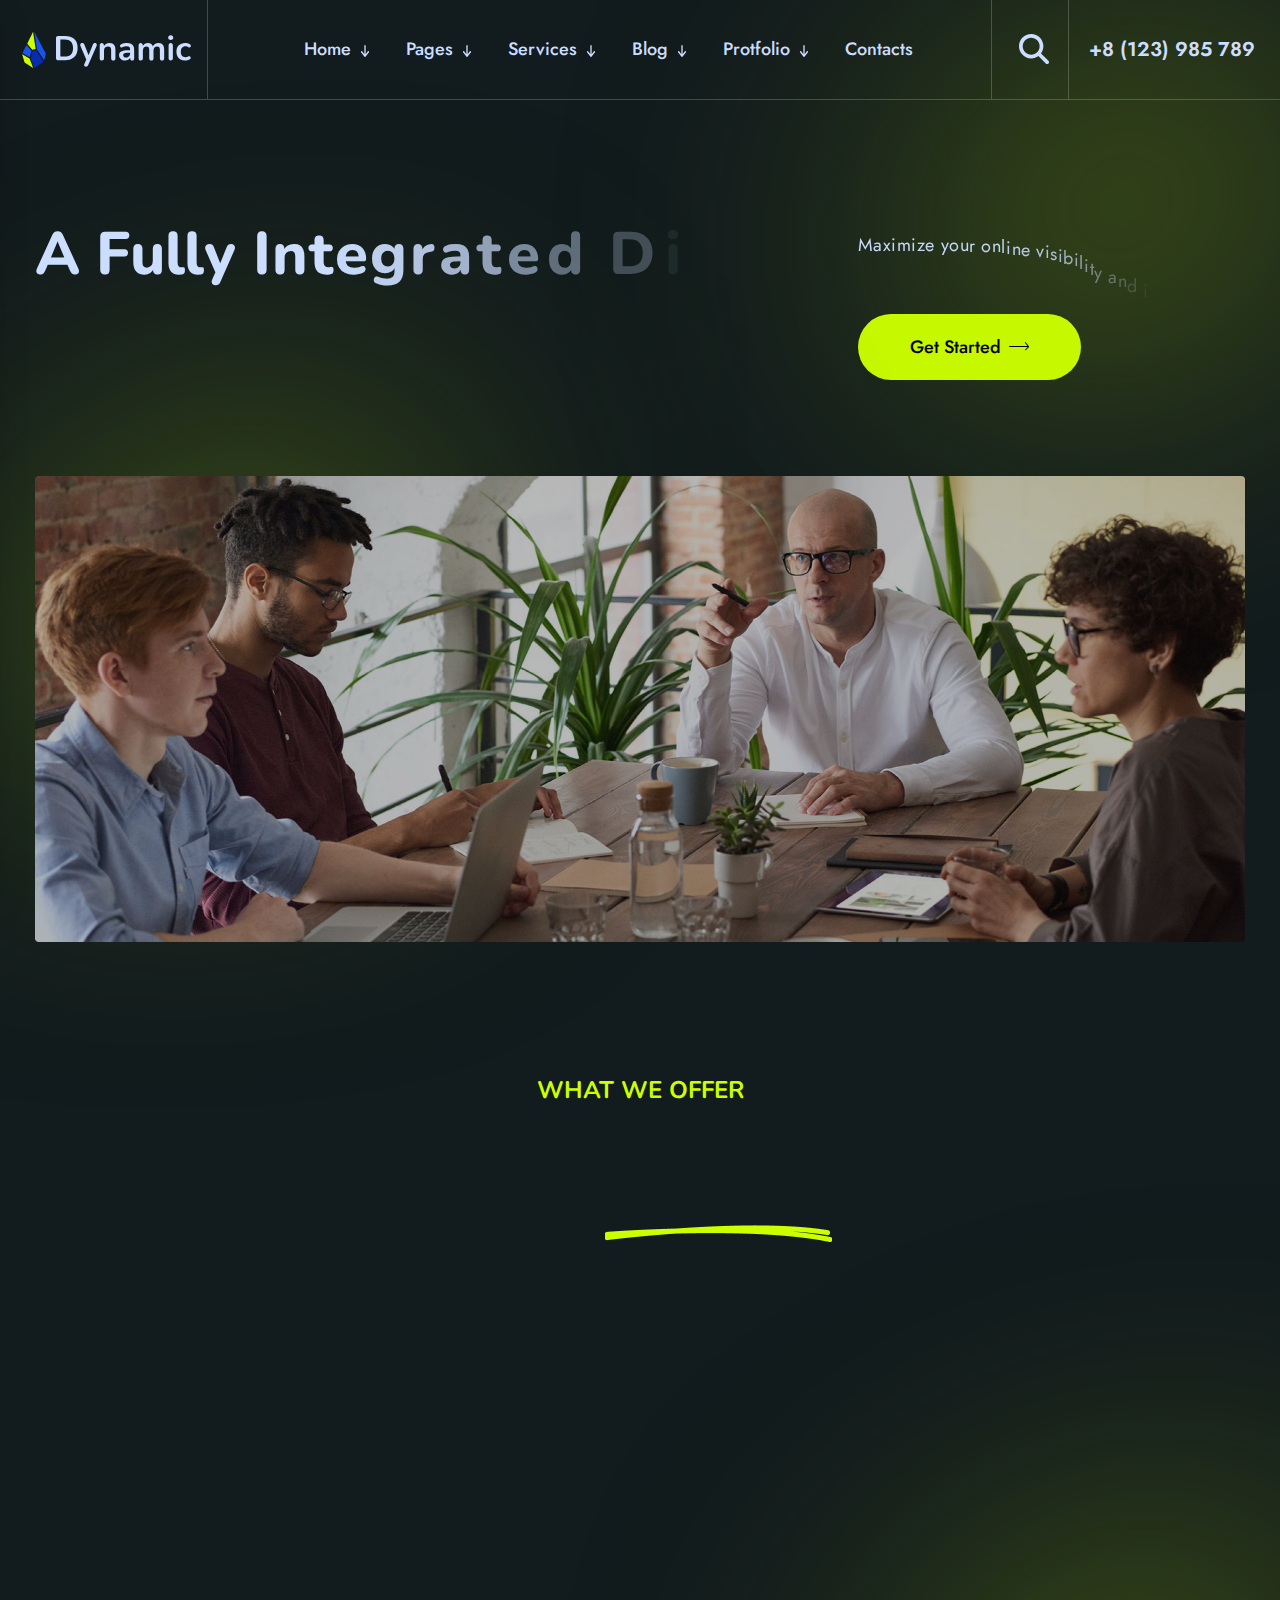
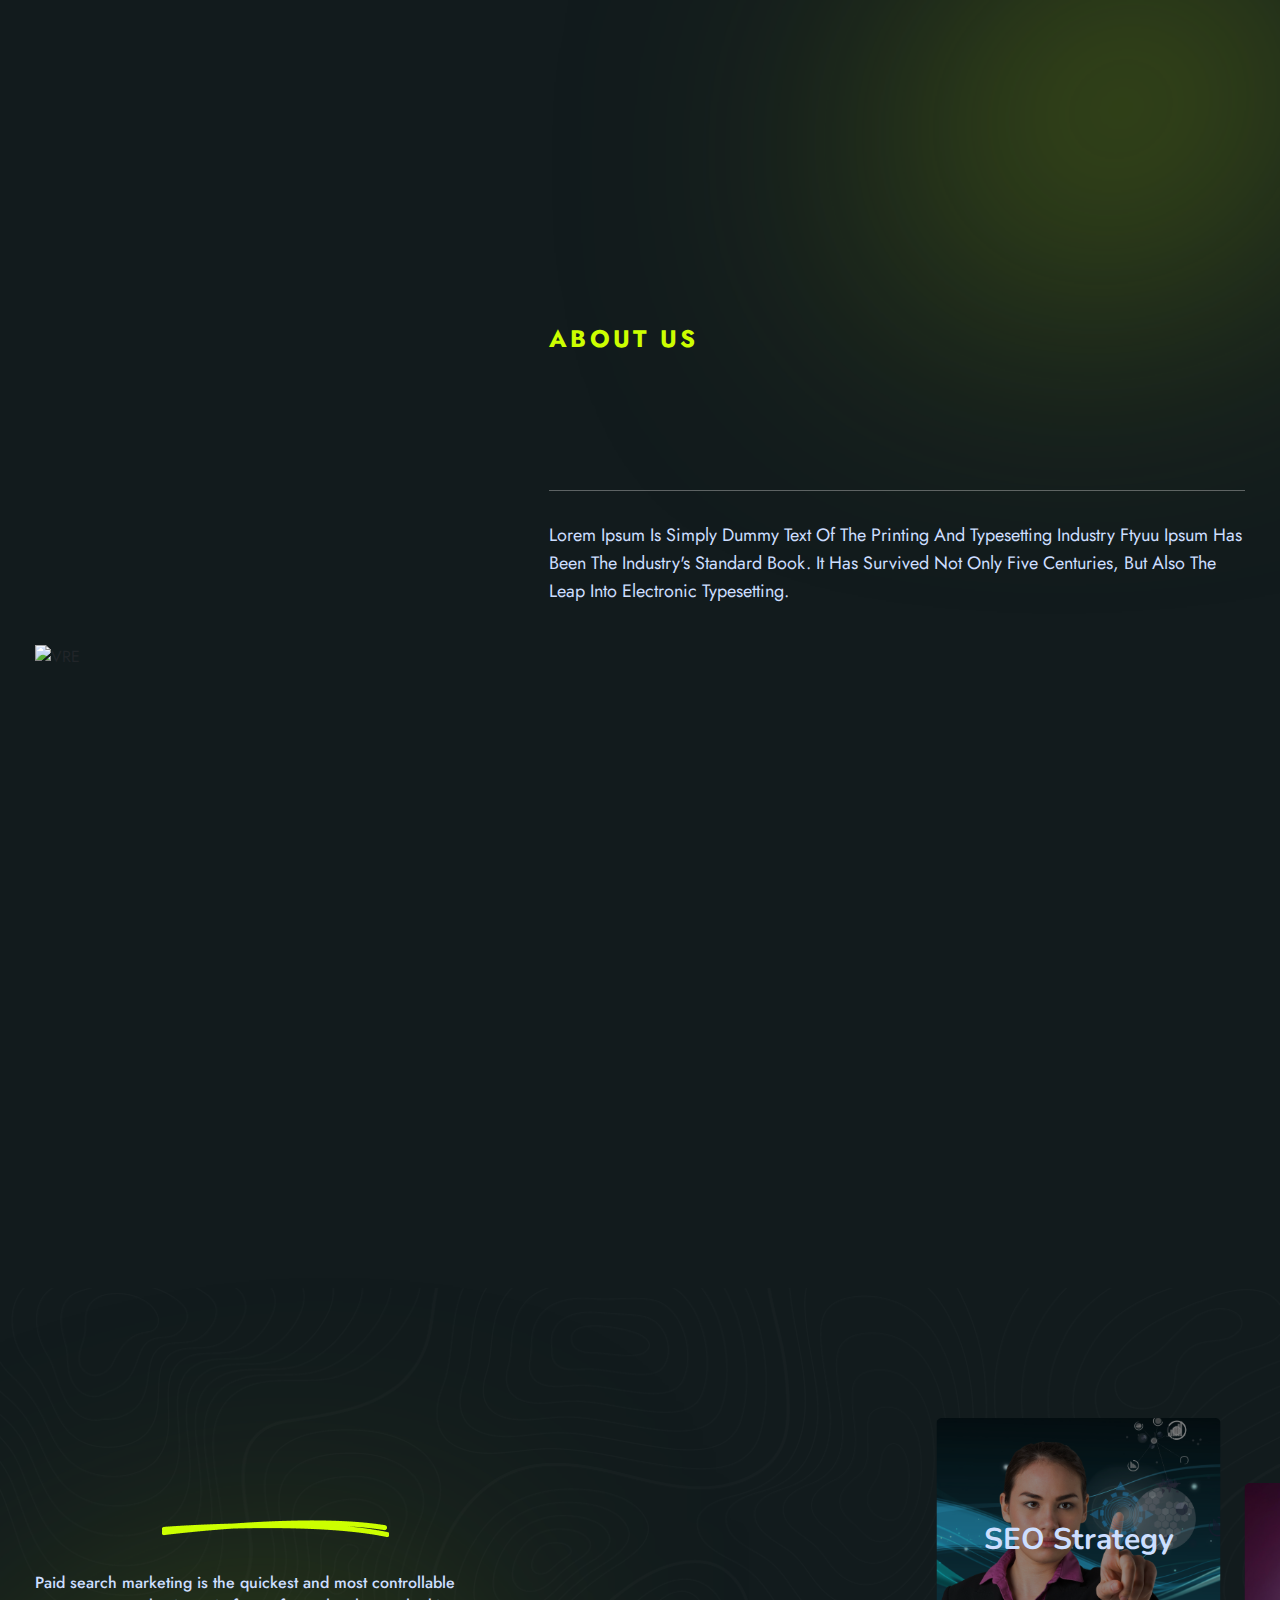
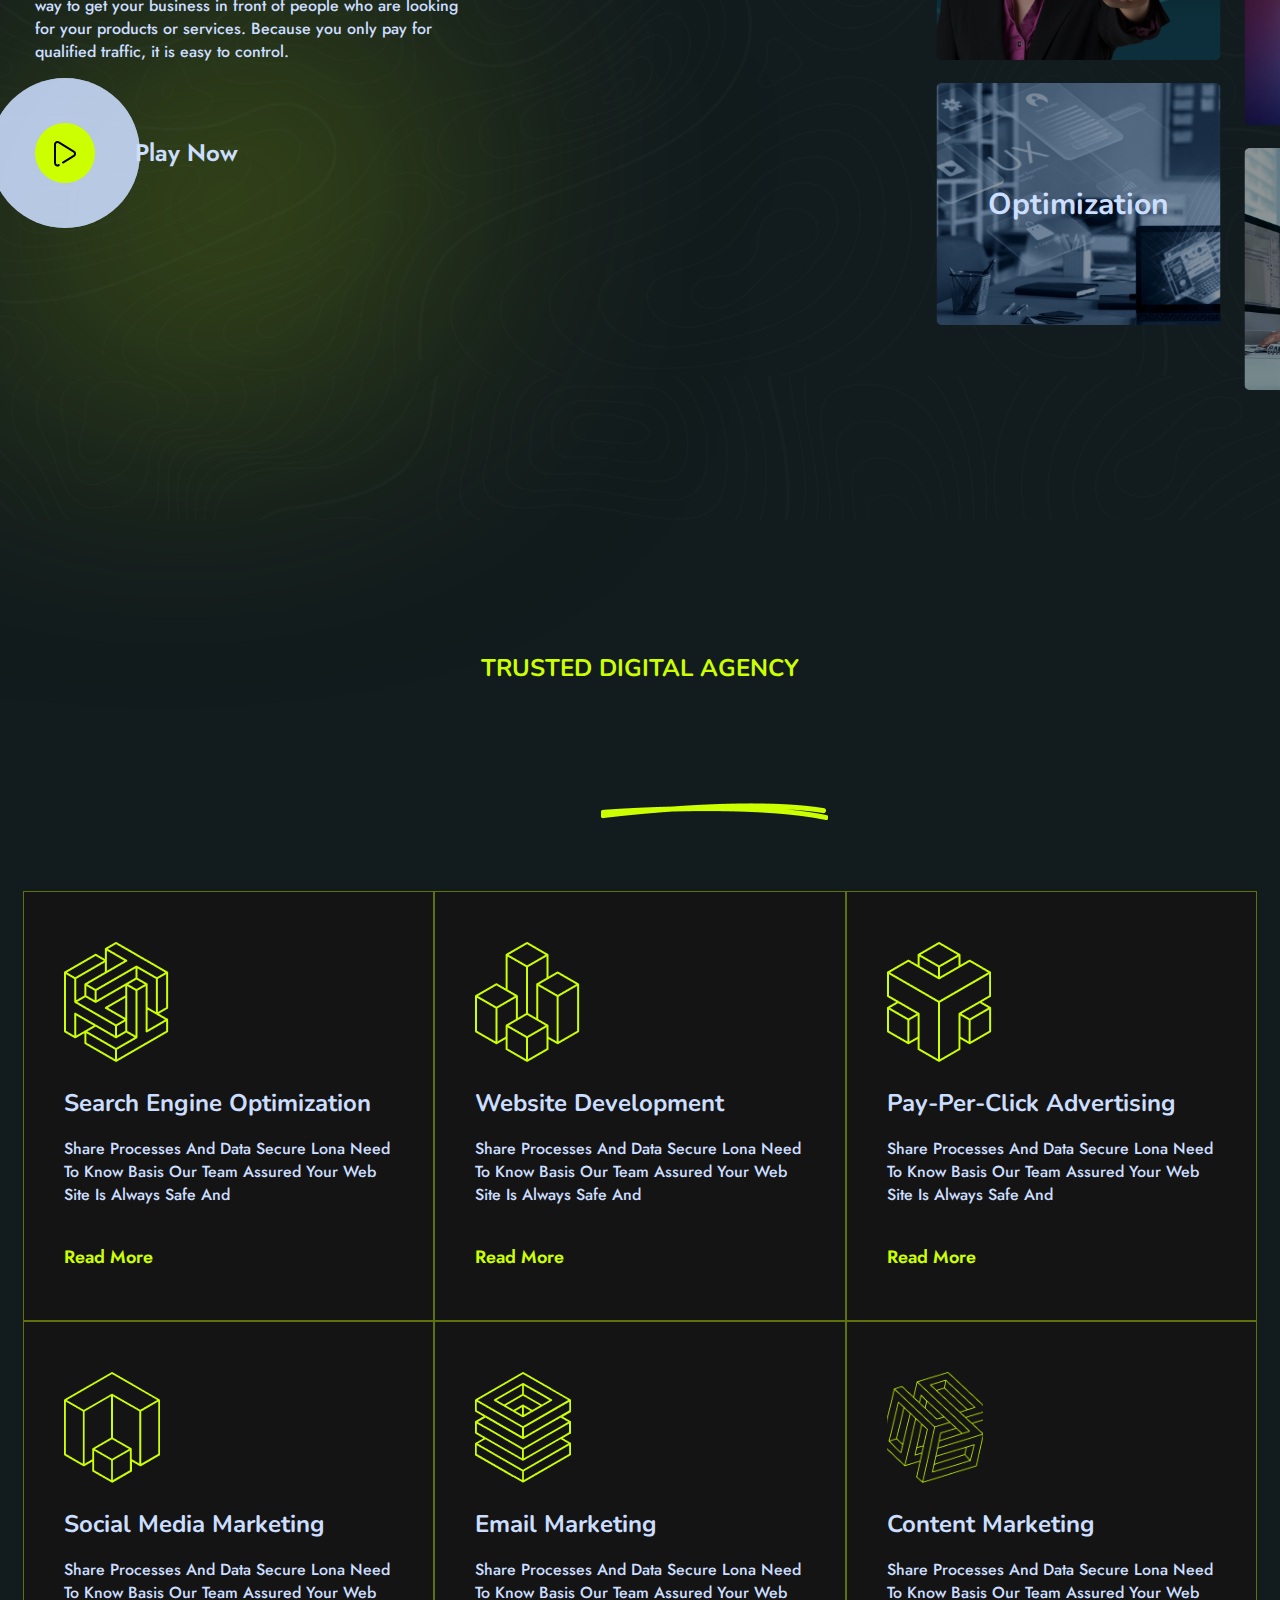
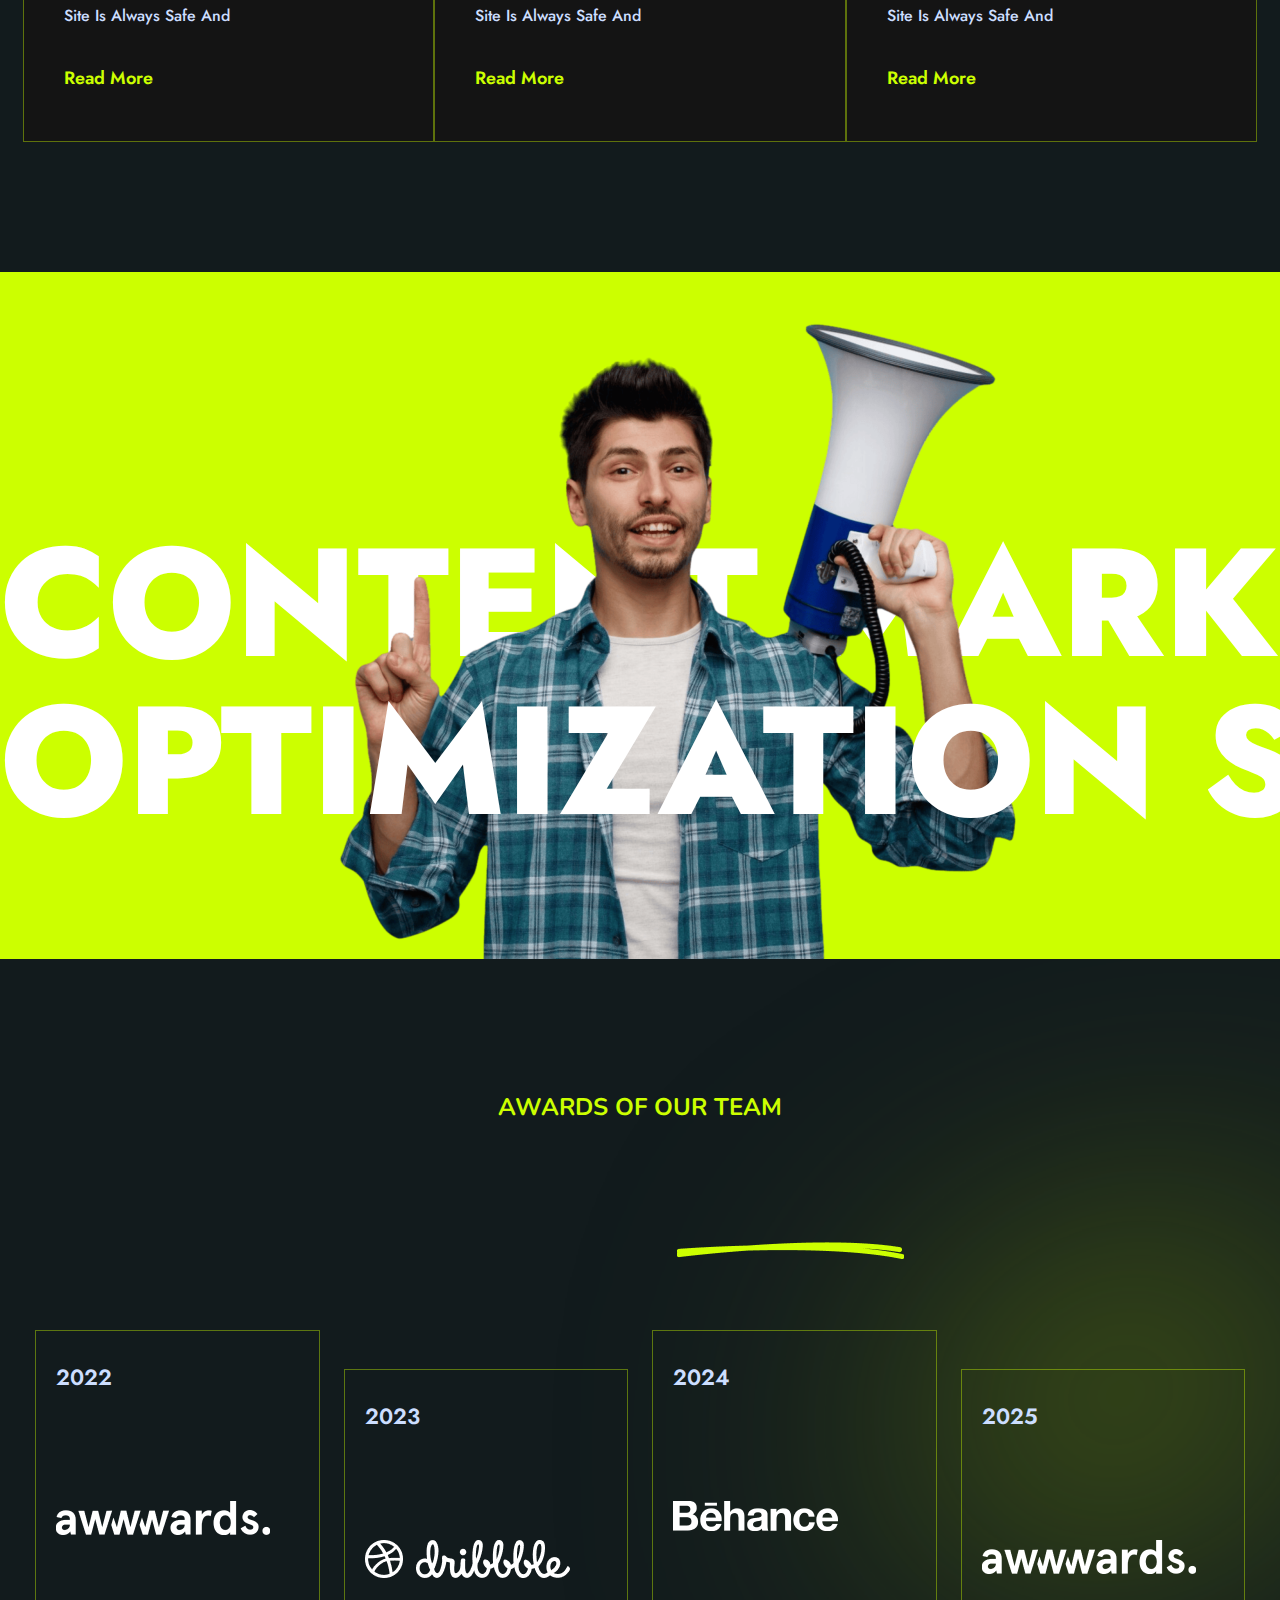
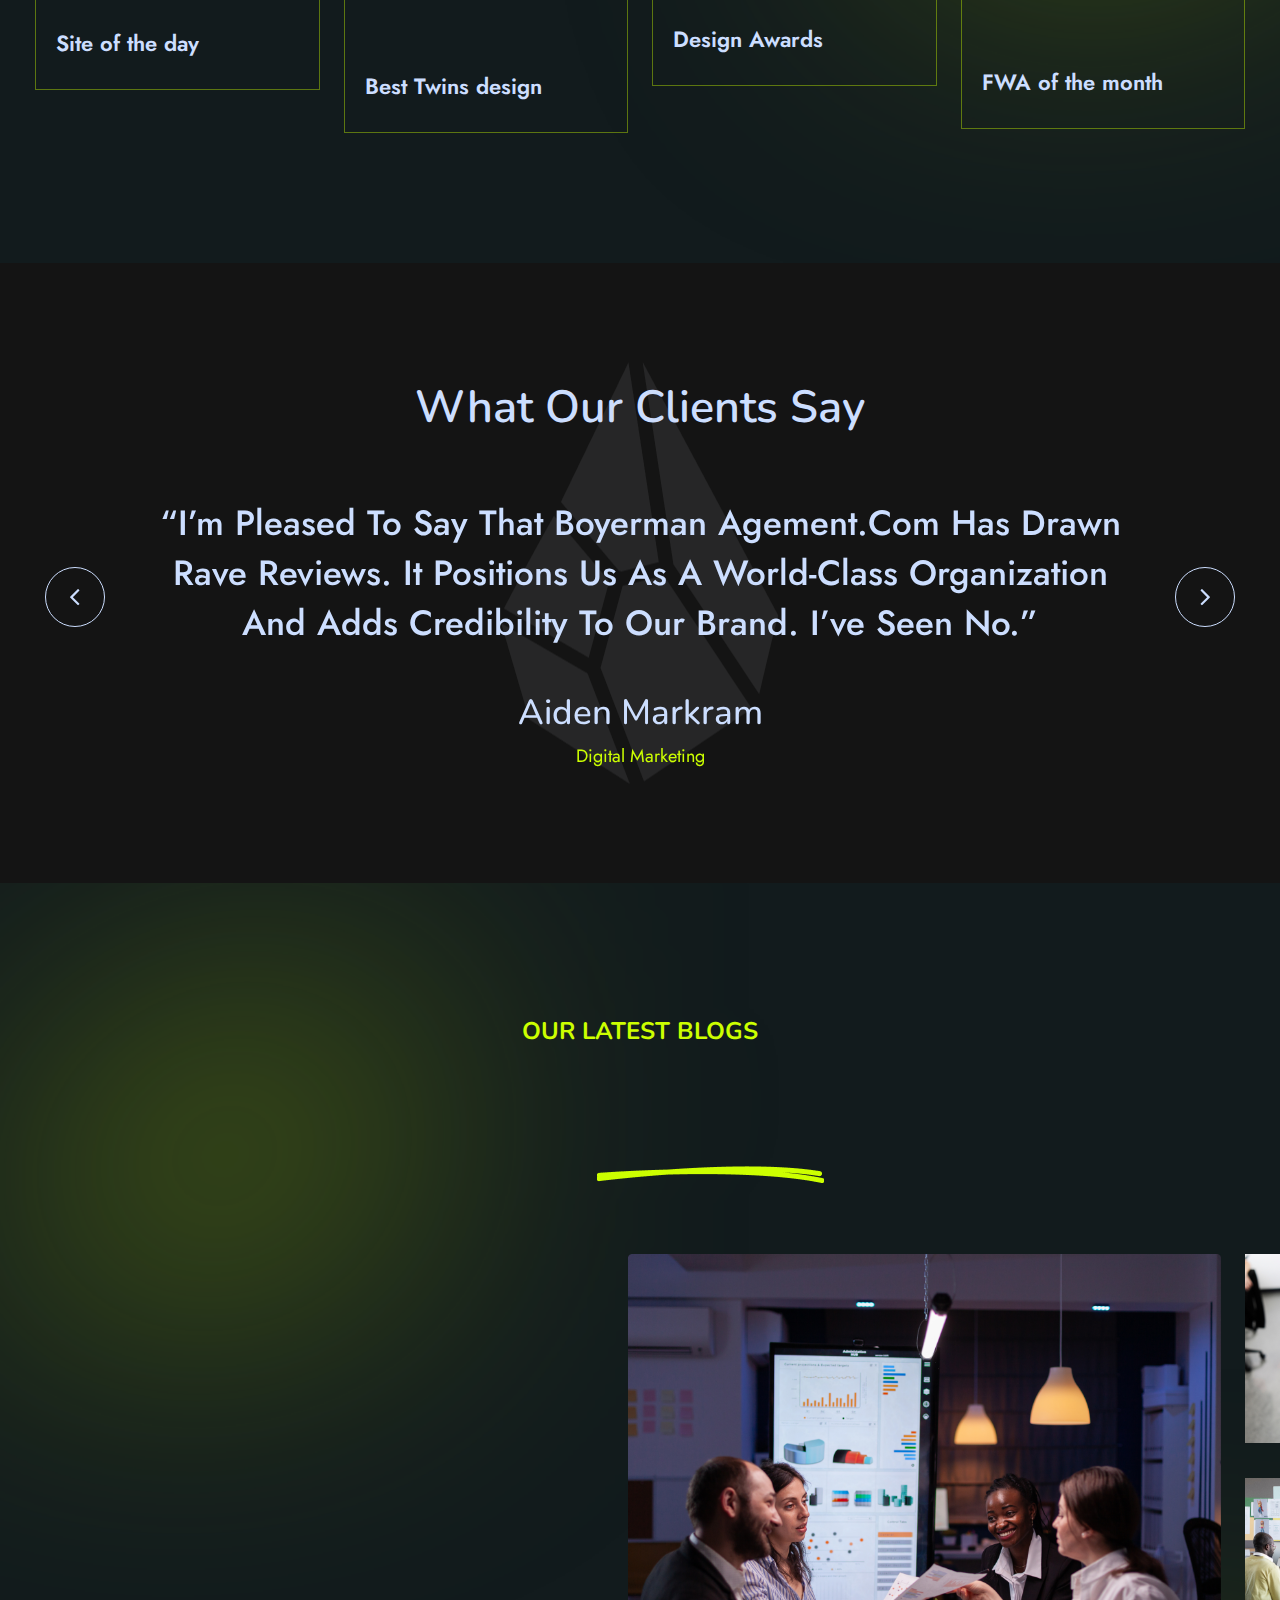
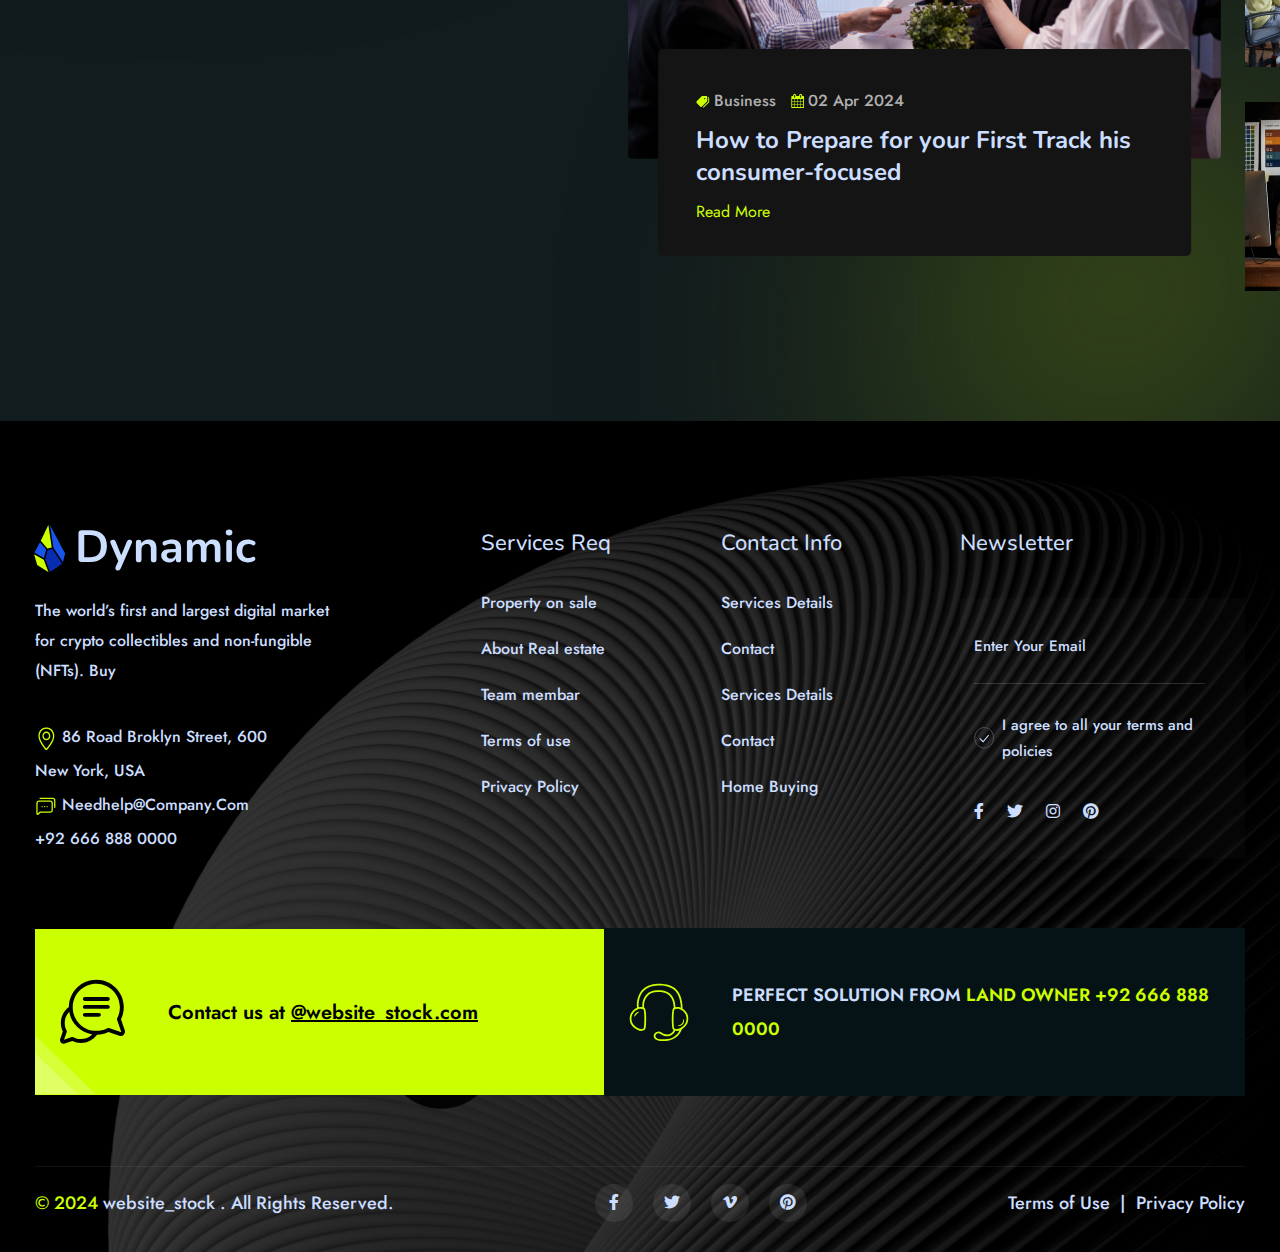
==== commit 3f692d36: "new tst" ====
--- a/index.html
+++ b/index.html
@@ -1,1789 +1,1355 @@
-<!Doctype html>
-<html class="no-js" lang="zxx">
-
-<!-- Mirrored from html.themexriver.com/devmonarch-Html/index-7.1.html by HTTrack Website Copier/3.x [XR&CO'2014], Thu, 06 Jun 2024 20:16:19 GMT -->
-
+<!DOCTYPE html>
+<html lang="en">
+
+
+<!-- Mirrored from devsaidul.com/tm2/html/Dynamic/index.html by HTTrack Website Copier/3.x [XR&CO'2014], Mon, 17 Jun 2024 21:38:54 GMT -->
 <head>
-    <meta charset="utf-8">
-    <meta http-equiv="x-ua-compatible" content="ie=edge">
-    <title>Home 7 - One Page</title>
-    <meta name="description" content="devmonarch - Web And Agency HTML Template">
-    <meta name="keywords"
-        content="agency, app, business, company, corporate, designer, freelance, fullpage, modern, office, personal, portfolio, professional, web, web agency">
-    <meta name="author" content="Themexriver">
-    <link rel="shortcut icon" href="assets/img/logo/f-icon.png" type="image/x-icon">
-    <!-- Place favicon.ico in the root directory -->
-
-    <!-- CSS here -->
+    <meta charset="UTF-8">
+    <meta http-equiv="X-UA-Compatible" content="IE=edge">
+    <meta name="viewport" content="width=device-width, initial-scale=1.0">
+    <title>Dynamic - Creative Digital Agency HTML Template</title>
+
+    <!--Essential css files-->
+    <link rel="stylesheet" href="assets/css/all.css">
     <link rel="stylesheet" href="assets/css/bootstrap.min.css">
-    <link rel="stylesheet" href="assets/css/fontawesome.css">
-    <link rel="stylesheet" href="assets/css/flaticon_aina.css">
+    <link rel="stylesheet" href="assets/css/jquery-ui.css">
     <link rel="stylesheet" href="assets/css/animate.css">
-    <link rel="stylesheet" href="assets/css/global.css">
-    <link rel="stylesheet" href="assets/css/swiper.min.css">
-    <link rel="stylesheet" href="assets/css/meanmenu.css">
+    <link rel="stylesheet" href="assets/css/swiper.css">
     <link rel="stylesheet" href="assets/css/magnific-popup.css">
     <link rel="stylesheet" href="assets/css/style.css">
+
+    <!--favicon-->
+    <link rel="icon" href="assets/images/favicon.png">
+
 </head>
 
 <body>
-    <div id="preloader"></div>
-    <div class="cursor"></div>
-    <!-- mobile-menu-start -->
-    <div class="sidemenu-area sidemenu_1_active">
-
-        <!-- close-btn -->
-        <div class="sidemenu-close-btn sidemenu_close_btn">
-            <i class="far fa-chevron-left"></i>
-        </div>
-
-        <!-- profile -->
-        <div class="sidemenu-profile mb-30 is_show">
-            <div class="img">
-                <img src="assets/img/new_home/logo/logo-icon.png" alt="">
-            </div>
-            <h6 class="name">devmonarch Agency</h6>
-        </div>
-
-        <div class="h2-sidemenu-wrap">
-            <div class="mobile_menu"></div>
-        </div>
-
-        <!-- mobile-menu -->
-        <div class="sidebar-mobile-menu-wrap is_show">
-            <div class="mobile_menu">
-
-            </div>
-        </div>
-
-        <!-- social-link -->
-        <div class="sidemenu-social-link mb-30 is_show">
-            <h6 class="title">connect Social</h6>
-            <ul>
-                <li>
-                    <a href="#"><i class="fab fa-facebook-f"></i></a>
-                </li>
-                <li>
-                    <a href="#"><i class="fab fa-youtube"></i></a>
-                </li>
-                <li>
-                    <a href="#"><i class="fab fa-instagram"></i></a>
-                </li>
-                <li>
-                    <a href="#"><i class="fab fa-linkedin-in"></i></a>
-                </li>
-            </ul>
-        </div>
-
-        <!-- contact-info -->
-        <div class="sidemenu-contact-info is_show">
-            <h6 class="title">Contact Information</h6>
-            <div class="info-box-wrap">
-                <div class="info-box">
-                    <h6 class="title"><i class="fas fa-phone-alt"></i>Phone</h6>
-                    <p>(866) 710-9709</p>
-                </div>
-                <div class="info-box">
-                    <h6 class="title"><i class="fas fa-envelope"></i>Email</h6>
-                    <p>portfo@gmail.com</p>
-                </div>
-                <div class="info-box">
-                    <h6 class="title"><i class="fas fa-map-marker-alt"></i>Address</h6>
-                    <p>Hi50 main road <br> Ro 6A, Avenue 6, Japan</p>
-                </div>
-            </div>
-        </div>
-
+    <!-- Start Top To Scroll Button -->
+    <div id="progress">
+        <span id="progress-value"><i class="fa-solid fa-arrow-up"></i></span>
     </div>
-
-    <div class="offcanvas-overlay"></div>
-    <!-- mobile-menu-end -->
-
-    <!-- header-start -->
-    <header>
-        <div class="hpt-header-2-area header-2-transparent sticky_header_2">
-            <div class="hpt-header-2-wrap">
-                <div class="container h1-container">
-                    <div class="hpt-header-2-content">
-
-                        <!-- header-logo -->
-                        <a class="hpt-header-2-logo" href="home-2.html">
-                            <img src="assets/img/new_home/logo/Logo-color-2.png" alt="logo">
+    <!-- Start Top To Scroll Button -->
+    <!-- Start Header Area1 -->
+    <header class="header-area-1 header-sticky">
+        <span class="extra-box-border"></span>
+        <div class="header-wrapper">
+            <div class="menu-bar">
+                <a href="#" class="menu-bar-btn">
+                    <svg xmlns="http://www.w3.org/2000/svg" width="49" height="15" viewBox="0 0 49 15" fill="#CCDEFF">
+                        <line x1="0.249023" y1="1.41577" x2="48.6221" y2="1.41577" stroke="#CCDEFF" stroke-width="2">
+                        </line>
+                        <line x1="0.249023" y1="13.9224" x2="48.6221" y2="13.9224" stroke="#CCDEFF" stroke-width="2">
+                        </line>
+                    </svg>
+                </a>
+            </div>
+            <div class="logo">
+                <a href="index.html">
+                    <img src="assets/images/logo/logo-1.svg" alt="VRE">
+                </a>
+            </div>
+            <div class="main-menu main-menu-1">
+                <ul>
+                    <li><a href="#" class="font-size-1-18 transition-1">Home
+                            <span>
+                                <svg width="8" height="14" viewBox="0 0 8 14" fill="none"
+                                    xmlns="http://www.w3.org/2000/svg">
+                                    <g clip-path="url(#clip0_1_9793)">
+                                        <path
+                                            d="M3.52937 12.868C3.78979 13.2098 4.21271 13.2098 4.47312 12.868L7.80646 8.49298C8.06687 8.15118 8.06687 7.59611 7.80646 7.25431C7.54604 6.91251 7.12312 6.91251 6.86271 7.25431L4.66687 10.1391L4.66687 1.75001C4.66687 1.26603 4.36896 0.875012 4.00021 0.875012C3.63146 0.875012 3.33354 1.26603 3.33354 1.75001L3.33354 10.1391L1.13771 7.25704C0.87729 6.91525 0.454373 6.91525 0.193956 7.25704C-0.0664601 7.59884 -0.0664602 8.15392 0.193956 8.49571L3.52729 12.8707L3.52937 12.868Z"
+                                            fill="#CCDEFF" />
+                                    </g>
+                                    <defs>
+                                        <clipPath id="clip0_1_9793">
+                                            <rect width="8" height="14" fill="white"
+                                                transform="translate(8 14) rotate(-180)" />
+                                        </clipPath>
+                                    </defs>
+                                </svg>
+                            </span>
                         </a>
-
-                        <nav class="hpt-header-2-menu" id="mobile_menu">
-                            <ul>
-                                <li class="nav-item"><a class="nav-link active" href="#hpt-hero-3">Home</a></li>
-                                <li class="nav-item"><a class="nav-link" href="#hpt-about-2">About</a></li>
-                                <li class="nav-item"><a class="nav-link" href="#hpt-portfolio-2">Portfolio</a></li>
-                                <li class="nav-item"><a class="nav-link" href="#hpt-service">Service</a></li>
-                                <li class="nav-item"><a class="nav-link" href="#hpt-faq-2">FAQ</a></li>
-                                <li class="nav-item"><a class="nav-link" href="#hpt-blog-2">Blog</a></li>
-                            </ul>
-                        </nav>
-
-
-                        <!-- header-action -->
-                        <div class="hpt-header-2-action">
-
-                            <!-- cart-btn -->
-                            <a class="cart-btn-2 header-cart-btn" href="#">
-                                <img src="assets/img/new_home/icon/cart-icon-2.png" alt="">
-                            </a>
-
-                            <!-- mobile-menu-button -->
-                            <button class="hpt-menu-btn-2 menu_toggle_1">
-                                <i class="fal fa-bars"></i>
-                            </button>
-
-                        </div>
-
-                    </div>
-                </div>
+                        <ul class="submenu submenu-1">
+                            <li><a href="index.html" class="font-size-1-18">Home Style 1</a></li>
+                            <li><a href="index-2.html" class="font-size-1-18">Home Style 2</a></li>
+                            <li><a href="index-3.html" class="font-size-1-18">Home Style 3</a></li>
+                        </ul>
+                    </li>
+                    <li><a href="#" class="font-size-1-18 transition-1">Pages
+                            <span>
+                                <svg width="8" height="14" viewBox="0 0 8 14" fill="none"
+                                    xmlns="http://www.w3.org/2000/svg">
+                                    <g clip-path="url(#clip0_1_9793)">
+                                        <path
+                                            d="M3.52937 12.868C3.78979 13.2098 4.21271 13.2098 4.47312 12.868L7.80646 8.49298C8.06687 8.15118 8.06687 7.59611 7.80646 7.25431C7.54604 6.91251 7.12312 6.91251 6.86271 7.25431L4.66687 10.1391L4.66687 1.75001C4.66687 1.26603 4.36896 0.875012 4.00021 0.875012C3.63146 0.875012 3.33354 1.26603 3.33354 1.75001L3.33354 10.1391L1.13771 7.25704C0.87729 6.91525 0.454373 6.91525 0.193956 7.25704C-0.0664601 7.59884 -0.0664602 8.15392 0.193956 8.49571L3.52729 12.8707L3.52937 12.868Z"
+                                            fill="#CCDEFF" />
+                                    </g>
+                                    <defs>
+                                        <clipPath id="clip0_1_979466">
+                                            <rect width="8" height="14" fill="white"
+                                                transform="translate(8 14) rotate(-180)" />
+                                        </clipPath>
+                                    </defs>
+                                </svg>
+                            </span>
+                        </a>
+                        <ul class="submenu submenu-1">
+                            <li><a href="about.html" class="font-size-1-18">About</a></li>
+                            <li><a href="team.html" class="font-size-1-18">Team</a></li>
+                            <li><a href="team-details.html" class="font-size-1-18">Team Details</a></li>
+                            <li><a href="price.html" class="font-size-1-18">Price</a></li>
+                            <li><a href="faq.html" class="font-size-1-18">Faq</a></li>
+                            <li><a href="404.html" class="font-size-1-18">404</a></li>
+                        </ul>
+                    </li>
+                    <li><a href="#" class="font-size-1-18 transition-1">Services
+                            <span>
+                                <svg width="8" height="14" viewBox="0 0 8 14" fill="none"
+                                    xmlns="http://www.w3.org/2000/svg">
+                                    <g clip-path="url(#clip0_1_9793)">
+                                        <path
+                                            d="M3.52937 12.868C3.78979 13.2098 4.21271 13.2098 4.47312 12.868L7.80646 8.49298C8.06687 8.15118 8.06687 7.59611 7.80646 7.25431C7.54604 6.91251 7.12312 6.91251 6.86271 7.25431L4.66687 10.1391L4.66687 1.75001C4.66687 1.26603 4.36896 0.875012 4.00021 0.875012C3.63146 0.875012 3.33354 1.26603 3.33354 1.75001L3.33354 10.1391L1.13771 7.25704C0.87729 6.91525 0.454373 6.91525 0.193956 7.25704C-0.0664601 7.59884 -0.0664602 8.15392 0.193956 8.49571L3.52729 12.8707L3.52937 12.868Z"
+                                            fill="#CCDEFF" />
+                                    </g>
+                                    <defs>
+                                        <clipPath id="clip0_1_9794776">
+                                            <rect width="8" height="14" fill="white"
+                                                transform="translate(8 14) rotate(-180)" />
+                                        </clipPath>
+                                    </defs>
+                                </svg>
+                            </span>
+                        </a>
+                        <ul class="submenu submenu-1">
+                            <li><a href="services.html" class="font-size-1-18">Services</a></li>
+                            <li><a href="services-details.html" class="font-size-1-18">Services Details</a></li>
+                        </ul>
+                    </li>
+                    <li><a href="#" class="font-size-1-18 transition-1">Blog
+                            <span>
+                                <svg width="8" height="14" viewBox="0 0 8 14" fill="none"
+                                    xmlns="http://www.w3.org/2000/svg">
+                                    <g clip-path="url(#clip0_1_9793)">
+                                        <path
+                                            d="M3.52937 12.868C3.78979 13.2098 4.21271 13.2098 4.47312 12.868L7.80646 8.49298C8.06687 8.15118 8.06687 7.59611 7.80646 7.25431C7.54604 6.91251 7.12312 6.91251 6.86271 7.25431L4.66687 10.1391L4.66687 1.75001C4.66687 1.26603 4.36896 0.875012 4.00021 0.875012C3.63146 0.875012 3.33354 1.26603 3.33354 1.75001L3.33354 10.1391L1.13771 7.25704C0.87729 6.91525 0.454373 6.91525 0.193956 7.25704C-0.0664601 7.59884 -0.0664602 8.15392 0.193956 8.49571L3.52729 12.8707L3.52937 12.868Z"
+                                            fill="#CCDEFF" />
+                                    </g>
+                                    <defs>
+                                        <clipPath id="clip0_1_979477">
+                                            <rect width="8" height="14" fill="white"
+                                                transform="translate(8 14) rotate(-180)" />
+                                        </clipPath>
+                                    </defs>
+                                </svg>
+                            </span>
+                        </a>
+                        <ul class="submenu submenu-1">
+                            <li><a href="blog-grid.html" class="font-size-1-18">Blog Grid</a></li>
+                            <li><a href="blog-standart.html" class="font-size-1-18">Blog Standart</a></li>
+                            <li><a href="blog-details.html" class="font-size-1-18">Blog Details</a></li>
+                        </ul>
+                    </li>
+                    <li><a href="#" class="font-size-1-18 transition-1">Protfolio
+                            <span>
+                                <svg width="8" height="14" viewBox="0 0 8 14" fill="none"
+                                    xmlns="http://www.w3.org/2000/svg">
+                                    <g clip-path="url(#clip0_1_9793)">
+                                        <path
+                                            d="M3.52937 12.868C3.78979 13.2098 4.21271 13.2098 4.47312 12.868L7.80646 8.49298C8.06687 8.15118 8.06687 7.59611 7.80646 7.25431C7.54604 6.91251 7.12312 6.91251 6.86271 7.25431L4.66687 10.1391L4.66687 1.75001C4.66687 1.26603 4.36896 0.875012 4.00021 0.875012C3.63146 0.875012 3.33354 1.26603 3.33354 1.75001L3.33354 10.1391L1.13771 7.25704C0.87729 6.91525 0.454373 6.91525 0.193956 7.25704C-0.0664601 7.59884 -0.0664602 8.15392 0.193956 8.49571L3.52729 12.8707L3.52937 12.868Z"
+                                            fill="#CCDEFF" />
+                                    </g>
+                                    <defs>
+                                        <clipPath id="clip0_1_9795">
+                                            <rect width="8" height="14" fill="white"
+                                                transform="translate(8 14) rotate(-180)" />
+                                        </clipPath>
+                                    </defs>
+                                </svg>
+                            </span>
+                        </a>
+                        <ul class="submenu submenu-1">
+                            <li><a href="project-grid.html" class="font-size-1-18">Portfolio Grid</a></li>
+                            <li><a href="project-details.html" class="font-size-1-18">Portfolio Details</a></li>
+                        </ul>
+                    </li>
+                    <li><a href="contact.html" class="font-size-1-18 transition-1">Contacts
+                        </a></li>
+                </ul>
+            </div>
+            <div class="get-in-touch">
+                <a href="#" class="header-search-bar">
+                    <span>
+                        <svg width="30" height="30" viewBox="0 0 30 30" fill="none" xmlns="http://www.w3.org/2000/svg">
+                            <path
+                                d="M24.375 12.1875C24.375 14.877 23.502 17.3613 22.0312 19.377L29.4492 26.8008C30.1816 27.5332 30.1816 28.7227 29.4492 29.4551C28.7168 30.1875 27.5273 30.1875 26.7949 29.4551L19.377 22.0312C17.3613 23.5078 14.877 24.375 12.1875 24.375C5.45508 24.375 0 18.9199 0 12.1875C0 5.45508 5.45508 0 12.1875 0C18.9199 0 24.375 5.45508 24.375 12.1875ZM12.1875 20.625C13.2955 20.625 14.3927 20.4068 15.4164 19.9827C16.4401 19.5587 17.3702 18.9372 18.1537 18.1537C18.9372 17.3702 19.5587 16.4401 19.9827 15.4164C20.4068 14.3927 20.625 13.2955 20.625 12.1875C20.625 11.0795 20.4068 9.98229 19.9827 8.95861C19.5587 7.93492 18.9372 7.00478 18.1537 6.22129C17.3702 5.43779 16.4401 4.81629 15.4164 4.39227C14.3927 3.96824 13.2955 3.75 12.1875 3.75C11.0795 3.75 9.98229 3.96824 8.95861 4.39227C7.93492 4.81629 7.00478 5.43779 6.22129 6.22129C5.43779 7.00478 4.81629 7.93492 4.39227 8.95861C3.96824 9.98229 3.75 11.0795 3.75 12.1875C3.75 13.2955 3.96824 14.3927 4.39227 15.4164C4.81629 16.4401 5.43779 17.3702 6.22129 18.1537C7.00478 18.9372 7.93492 19.5587 8.95861 19.9827C9.98229 20.4068 11.0795 20.625 12.1875 20.625Z"
+                                fill="#CCDEFF" />
+                        </svg>
+                    </span>
+                </a>
+                <a href="#" class="font-size-1-20 transition-1">+8 (123) 985 789</a>
             </div>
         </div>
     </header>
-    <!-- header-end -->
-    <div data-bs-spy="scroll" data-bs-target=".hpt-header-2-menu" data-bs-smooth-scroll="true">
-        <div id="main">
-
-
-            <!-- hero-start -->
-            <div id="hpt-hero-3" class="hpt-hero-2-area">
-
-                <div class="swiper hpt-hero-2-slider-wrapper">
-                    <div class="swiper-container hero_2_slider_active">
-                        <div class="swiper-wrapper">
-
-                            <!-- single-slider -->
-                            <div class="swiper-slide">
-                                <div class="hpt-hero-2-slider-item">
-
-                                    <div class="hero-2-bg-img">
-                                        <img src="assets/img/new_home/bg-shape/hero-2-bg-img-1.png" alt="">
-                                    </div>
-
-                                    <div class="container h1-container">
-
-                                        <div class="hpt-hero-2-slider-content">
-                                            <div class="hero-2-subtitle-wrap " data-animation="fadeInUp"
-                                                data-duration="1s">
-                                                <img src="assets/img/new_home/icon/subtitle-2-icon-1.png" alt=""
-                                                    class="icon-1">
-                                                <img src="assets/img/new_home/icon/subtitle-2-icon-2.png" alt=""
-                                                    class="icon-2">
-                                                <h6 class="hero-2-subtitle">Welcome web Agency</h6>
-                                            </div>
-                                            <h1 class="hero-2-title" data-animation="fadeInUp" data-duration="1s"
-                                                data-delay=".5s">We are Digital Creative Web Agency</h1>
-                                            <p class="hero-2-pera" data-animation="fadeInUp" data-duration="1s"
-                                                data-delay=".8s">Suspendisse finibus dolor et pharetra porta. Sed quam
-                                                elit, lacinia vitae mi quis, ullamcorper imper
-                                                diet dolor. Turpis nulla, eget pharetra.</p>
-
-                                            <!-- hero-btn -->
-                                            <div class="hero-2-btn-wrap" data-animation="flipInX" data-duration="1s"
-                                                data-delay="1s">
-                                                <a class="hpt-btn-3">
-                                                    learn more
-                                                    <span class="icon"><i
-                                                            class="fal fa-chevron-double-right"></i></span>
-                                                </a>
-
-                                                <div class="hero-2-play-btn-wrap">
-                                                    <a class="play-btn-3 popup-video"
-                                                        href="https://www.youtube.com/watch?v=wcciNQ4TyqQ">
-                                                        <i class="fas fa-play"></i>
-                                                    </a>
-                                                    <span class="play-btn-text">Watch Video</span>
-                                                </div>
-
-                                            </div>
-                                        </div>
-
-                                    </div>
-
-                                    <div class="hero-2-img-1">
-                                        <img src="assets/img/new_home/hero/hero-2-img-1.png" alt="">
-                                    </div>
-
-                                    <span class="hero-2-shape-1"></span>
-
-                                    <div class="hero-2-curcle-position">
-                                        <div class="hero-2-curcle">
-                                            <img src="assets/img/new_home/bg-shape/hero-2-curcle-1.png" alt="">
-                                        </div>
-                                    </div>
-
-                                </div>
-                            </div>
-
-                            <!-- single-slider -->
-                            <div class="swiper-slide">
-                                <div class="hpt-hero-2-slider-item">
-
-                                    <div class="hero-2-bg-img">
-                                        <img src="assets/img/new_home/bg-shape/hero-2-bg-img-1.png" alt="">
-                                    </div>
-
-                                    <div class="container h1-container">
-
-                                        <div class="hpt-hero-2-slider-content">
-                                            <div class="hero-2-subtitle-wrap" data-animation="fadeInUp"
-                                                data-duration="1s">
-                                                <img src="assets/img/new_home/icon/subtitle-2-icon-1.png" alt=""
-                                                    class="icon-1">
-                                                <img src="assets/img/new_home/icon/subtitle-2-icon-2.png" alt=""
-                                                    class="icon-2">
-                                                <h6 class="hero-2-subtitle">Welcome web Agency</h6>
-                                            </div>
-                                            <h1 class="hero-2-title" data-animation="fadeInUp" data-duration="1s"
-                                                data-delay=".5s">We are Digital Creative Web Agency</h1>
-                                            <p class="hero-2-pera" data-animation="fadeInUp" data-duration="1s"
-                                                data-delay=".8s">Suspendisse finibus dolor et pharetra porta. Sed quam
-                                                elit, lacinia vitae mi quis, ullamcorper imper
-                                                diet dolor. Turpis nulla, eget pharetra.</p>
-
-                                            <!-- hero-btn -->
-                                            <div class="hero-2-btn-wrap" data-animation="flipInX" data-duration="1s"
-                                                data-delay="1s">
-                                                <a class="hpt-btn-3">
-                                                    learn more
-                                                    <span class="icon"><i
-                                                            class="fal fa-chevron-double-right"></i></span>
-                                                </a>
-
-                                                <div class="hero-2-play-btn-wrap">
-                                                    <a class="play-btn-3 popup-video"
-                                                        href="https://www.youtube.com/watch?v=wcciNQ4TyqQ">
-                                                        <i class="fas fa-play"></i>
-                                                    </a>
-                                                    <span class="play-btn-text">Watch Video</span>
-                                                </div>
-
-                                            </div>
-                                        </div>
-
-                                    </div>
-
-                                    <div class="hero-2-img-1">
-                                        <img src="assets/img/new_home/hero/hero-2-img-2.png" alt="">
-                                    </div>
-
-                                    <span class="hero-2-shape-1"></span>
-
-                                    <div class="hero-2-curcle-position">
-                                        <div class="hero-2-curcle">
-                                            <img src="assets/img/new_home/bg-shape/hero-2-curcle-1.png" alt="">
-                                        </div>
-                                    </div>
-
-                                </div>
-                            </div>
-
-                            <!-- single-slider -->
-                            <div class="swiper-slide">
-                                <div class="hpt-hero-2-slider-item">
-
-                                    <div class="hero-2-bg-img">
-                                        <img src="assets/img/new_home/bg-shape/hero-2-bg-img-1.png" alt="">
-                                    </div>
-
-                                    <div class="container h1-container">
-
-                                        <div class="hpt-hero-2-slider-content">
-                                            <div class="hero-2-subtitle-wrap" data-animation="fadeInUp"
-                                                data-duration="1s">
-                                                <img src="assets/img/new_home/icon/subtitle-2-icon-1.png" alt=""
-                                                    class="icon-1">
-                                                <img src="assets/img/new_home/icon/subtitle-2-icon-2.png" alt=""
-                                                    class="icon-2">
-                                                <h6 class="hero-2-subtitle">Welcome web Agency</h6>
-                                            </div>
-                                            <h1 class="hero-2-title" data-animation="fadeInUp" data-duration="1s"
-                                                data-delay=".5s">We are Digital Creative Web Agency</h1>
-                                            <p class="hero-2-pera" data-animation="fadeInUp" data-duration="1s"
-                                                data-delay=".8s">Suspendisse finibus dolor et pharetra porta. Sed quam
-                                                elit, lacinia vitae mi quis, ullamcorper imper
-                                                diet dolor. Turpis nulla, eget pharetra.</p>
-
-                                            <!-- hero-btn -->
-                                            <div class="hero-2-btn-wrap" data-animation="flipInX" data-duration="1s"
-                                                data-delay="1s">
-                                                <a class="hpt-btn-3">
-                                                    learn more
-                                                    <span class="icon"><i
-                                                            class="fal fa-chevron-double-right"></i></span>
-                                                </a>
-
-                                                <div class="hero-2-play-btn-wrap">
-                                                    <a class="play-btn-3 popup-video"
-                                                        href="https://www.youtube.com/watch?v=wcciNQ4TyqQ">
-                                                        <i class="fas fa-play"></i>
-                                                    </a>
-                                                    <span class="play-btn-text">Watch Video</span>
-                                                </div>
-
-                                            </div>
-                                        </div>
-
-                                    </div>
-
-                                    <div class="hero-2-img-1">
-                                        <img src="assets/img/new_home/hero/hero-2-img-3.png" alt="">
-                                    </div>
-
-                                    <span class="hero-2-shape-1"></span>
-
-                                    <div class="hero-2-curcle-position">
-                                        <div class="hero-2-curcle">
-                                            <img src="assets/img/new_home/bg-shape/hero-2-curcle-1.png" alt="">
-                                        </div>
-                                    </div>
-
-                                </div>
-                            </div>
-
-                        </div>
-                    </div>
-                </div>
-
-                <div class="horo-2-pagination">
-
-                </div>
-
-                <div class="hero-2-back-to-top-btn-postion">
-                    <a class="hero-2-back-top-btn" href="#">
-                        <img src="assets/img/new_home/icon/back-to-top-icon.png" alt="">
-                    </a>
-                </div>
-
-                <div class="hpt-hero-2-social-postion">
-                    <ul class="hpt-hero-2-social">
-                        <li class="text">SOCIAL MEDIA</li>
-                        <li>
-                            <a href="#"><i class="fab fa-facebook"></i></a>
-                        </li>
-                        <li>
-                            <a href="#"><i class="fab fa-youtube"></i></a>
-                        </li>
-                        <li>
-                            <a href="#"><i class="fab fa-twitter"></i></a>
-                        </li>
-                        <li>
-                            <a href="#"><i class="fab fa-pinterest"></i></a>
-                        </li>
-                    </ul>
-                </div>
-
-            </div>
-            <!-- hero-end -->
-
-            <!-- about-start -->
-            <div id="hpt-about-2" class="hpt-about-2-area pt-120 pb-160 fix">
-
-                <img src="assets/img/new_home/about/about-2-img-2.png" alt="" class="about-2-bg-img-1 wow fadeInRight"
-                    data-wow-delay="1s">
-                <img src="assets/img/new_home/bg-shape/about-2-bg-shape-1.png" alt="" class="about-2-bg-shape-1">
-
-                <div class="container h2-container">
-                    <div class="hpt-about-2-wrap">
-
-                        <!-- left-img -->
-                        <div class="left">
-                            <div class="hpt-about-2-img-wrap wow fadeInUp">
-                                <div class="about-2-img">
-                                    <img src="assets/img/new_home/about/about-2-img-1.png" alt="">
-                                </div>
-                            </div>
-                        </div>
-
-                        <!-- right-content -->
-                        <div class="right">
-                            <div class="hpt-about-2-content">
-
-                                <!-- section-title -->
-                                <div class="hpt-about-2-section-title mb-40">
-                                    <div class="section-subtitle-2-wrap">
-                                        <img src="assets/img/new_home/icon/subtitle-2-icon-1.png" alt="" class="icon-1">
-                                        <img src="assets/img/new_home/icon/subtitle-2-icon-2.png" alt="" class="icon-2">
-                                        <h6 class="hero-2-subtitle">about us</h6>
-                                    </div>
-                                    <h2 class="scetion-title-2 reveal-type">We Provide Best Design Solution in City</h2>
-                                    <p class="section-pera-2 reveal-type-2">In nec libero luctus, aliquet turpis at,
-                                        vehicula nisi. Cras eget mauris in nisl temp lobortis. Nunc in nisi sapien.
-                                        Suspendisse finibus dolo et phar etra porta. Sed quam elit, lacinia vitae mi
-                                        quis</p>
-                                </div>
-
-                                <!-- about-feature -->
-                                <div class="hpt-about-2-feature mb-50">
-                                    <div class="hpt-about-2-feature-item wow fadeIn">
-                                        <img src="assets/img/new_home/about/about-2-icon-3.png" alt="" class="icon-2">
-                                        <div class="icon-wrap">
-                                            <div class="icon">
-                                                <img src="assets/img/new_home/about/about-2-icon-1.png" alt="">
-                                            </div>
-                                        </div>
-                                        <h4 class="title">Creative Ideas</h4>
-                                        <p class="text">There are many variations of passag of Lorem Ipsum available,
-                                            but the ma jority have suffered alteration</p>
-                                    </div>
-                                    <div class="hpt-about-2-feature-item wow fadeIn" data-wow-delay=".5s">
-                                        <img src="assets/img/new_home/about/about-2-icon-4.png" alt="" class="icon-2">
-                                        <div class="icon-wrap">
-                                            <div class="icon">
-                                                <img src="assets/img/new_home/about/about-2-icon-2.png" alt="">
-                                            </div>
-                                        </div>
-                                        <h4 class="title">Creative Ideas</h4>
-                                        <p class="text">There are many variations of passag of Lorem Ipsum available,
-                                            but the ma jority have suffered alteration</p>
-                                    </div>
-                                </div>
-
-                                <div class="hpt-about-2-btn-wrap wow fadeInRight" data-wow-duration="1s">
-                                    <a class="hpt-btn-3">
-                                        learn more
-                                        <span class="icon"><i class="fal fa-chevron-double-right"></i></span>
-                                    </a>
-                                    <div class="play-btn-wrap">
-                                        <a class="play-btn-4 popup-video"
-                                            href="https://www.youtube.com/watch?v=wcciNQ4TyqQ">
-                                            <i class="fas fa-play"></i>
-                                        </a>
-                                        <div class="play-content">
-                                            <h6 class="text">watch intro video</h6>
-                                            <span class="number">90 Seconds</span>
-                                        </div>
-                                    </div>
-                                </div>
-
-                            </div>
-                        </div>
-
-
-                    </div>
-                </div>
-            </div>
-            <!-- about-end -->
-
-            <!-- project-start -->
-            <div id="hpt-portfolio-2" class="hpt-project-2-area pt-115 pb-120 fix">
-
-                <div class="project-2-bg-img">
-                    <img src="assets/img/new_home/project/project-2-bg-img-1.png" alt="">
-                </div>
-
-                <div class="container h1-container z-index-3">
-
-                    <!-- section-title -->
-                    <div class="hpt-project-2-section-title mb-70 text-center">
-                        <div class="section-subtitle-2-wrap">
-                            <img src="assets/img/new_home/icon/subtitle-2-icon-1.png" alt="" class="icon-1">
-                            <img src="assets/img/new_home/icon/subtitle-2-icon-2.png" alt="" class="icon-2">
-                            <h6 class="hero-2-subtitle">our works</h6>
-                        </div>
-                        <h2 class="scetion-title-2 reveal-type">Explore Our Best Recently <br> Completed Projects</h2>
-                    </div>
-
-                    <!-- item-wrap -->
-                    <div class="hpt-project-2-wrap mb-70">
-
-                        <!-- project-item-wrap -->
-                        <div class="hpt-project-2-item-wrap-1">
-
-                            <!-- single-project -->
-                            <div class="hpt-project-2-item wow fadeInLeft">
-                                <div class="img-wrap">
-                                    <img src="assets/img/new_home/project/project-2-img-1.png" alt="">
-                                </div>
-                                <div class="hpt-project-2-item-btn">
-                                    <a class="redius-btn-1 play_btn_animation ">
-                                        <span class="icon">
-                                            <i class="fal fa-long-arrow-right"></i>
+    <!-- End Header Area1 -->
+
+    <!-- Start Search Bar Popup Home 2 -->
+    <div class="search-bar home-1">
+        <div class="search">
+            <form action="#">
+                <input type="text" placeholder="Search Here ....">
+                <input type="submit" value="Search" class="btn-primary-style btn-2 hero-info-btn btn-3 btn-4">
+            </form>
+        </div>
+        <a href="javascript:void(0)" class="search-popup-close"><i class="fa-solid fa-xmark"></i></a>
+    </div>
+    <!-- End Search Bar Popup Home 2 -->
+
+    <!-- Start Mobile Menu Home 1 -->
+    <div class="nft-mobile-menu">
+        <button class="close-menu float-end"><i class="fa-solid fa-xmark"></i></button>
+        <a class='mobile-menu-logo' href="index.html"><img src="assets/images/logo/logo-1.svg" alt="VRE"></a>
+        <ul>
+            <li class="has-submenu"><a href="javascript:void(0)">Home</a>
+                <ul class="submenu-wrapper">
+                    <li><a href="index.html">Home Page 1</a></li>
+                    <li><a href="index-2.html">Home Page 2</a></li>
+                    <li><a href="index-3.html">Home Page 3</a></li>
+                </ul>
+            </li>
+            <li class="has-submenu"><a href="javascript:void(0)">Pages</a>
+                <ul class="submenu-wrapper">
+                    <li><a href="about.html" class="font-size-1-18">About</a></li>
+                    <li><a href="team.html" class="font-size-1-18">Team</a></li>
+                    <li><a href="team-details.html" class="font-size-1-18">Team Details</a></li>
+                    <li><a href="price.html" class="font-size-1-18">Price</a></li>
+                    <li><a href="faq.html" class="font-size-1-18">Faq</a></li>
+                    <li><a href="404.html" class="font-size-1-18">404</a></li>
+                </ul>
+            </li>
+            <li class="has-submenu"><a href="javascript:void(0)">services</a>
+                <ul class="submenu-wrapper">
+                    <li><a href="services.html" class="font-size-1-18">Services</a></li>
+                    <li><a href="services-details.html" class="font-size-1-18">Services Details</a></li>
+                </ul>
+            </li>
+            <li class="has-submenu"><a href="javascript:void(0)">Blog</a>
+                <ul class="submenu-wrapper">
+                    <li><a href="blog-grid.html" class="font-size-1-18">Blog Grid</a></li>
+                    <li><a href="blog-standart.html" class="font-size-1-18">Blog Standart</a></li>
+                    <li><a href="blog-details.html" class="font-size-1-18">Blog Details</a></li>
+                </ul>
+            </li>
+            <li class="has-submenu"><a href="javascript:void(0)">Portfolio</a>
+                <ul class="submenu-wrapper">
+                    <li><a href="project-grid.html" class="font-size-1-18">Portfolio Grid</a></li>
+                    <li><a href="project-details.html" class="font-size-1-18">Portfolio Details</a></li>
+                </ul>
+            </li>
+            <li class="has-submenu"><a href="contact.html">Contact</a>
+            </li>
+        </ul>
+        <div class="search-form">
+            <form action="#">
+                <input type="text" placeholder="Search...">
+                <button type="submit" class="border-0">Go</button>
+            </form>
+        </div>
+        <div class="phone-number-mobile-menu">
+            <a href="#">+8 (123) 985 789</a>
+        </div>
+        <div class="mobile-menu-copy-right-text">
+            <p><span>© 2024</span> website_stock . All Rights Reserved.</p>
+        </div>
+    </div>
+    <!-- End Mobile Menu Home 1 -->
+
+    <!-- Start Hero Area 1 -->
+    <section class="hero-area">
+        <img src="assets/images/shep/bg-blur-shep-1.png" alt="VRE" class="hero-area-1-shep-1">
+        <img src="assets/images/shep/bg-blur-shep-1.png" alt="VRE" class="hero-area-1-shep-2">
+        <div class="hero-wrapper">
+            <div class="container">
+                <div class="hero-inner">
+                    <div class="row align-items-center">
+                        <div class="col-xl-8 col-lg-8">
+                            <div class="hero-title">
+                                <h2 class="font-size-1-60 split-collab" id="quote">A Fully Integrated Digital
+                                    <br>Marketing Agency</h2>
+                            </div>
+                        </div>
+                        <div class="col-xl-4 col-lg-4">
+                            <div class="hero-sub-title vre-slide-up-gsap">
+                                <p class="font-size-1-18 skew-up-2">Maximize your online visibility and increase organic
+                                    traffic for your business.</p>
+                                <div class="hero-1-btn">
+                                    <a href="#" class="btn-2 font-size-1-18 btn-primary-style">Get Started
+                                        <span>
+                                            <svg width="20" height="20" viewBox="0 0 20 20" fill="none"
+                                                xmlns="http://www.w3.org/2000/svg">
+                                                <g clip-path="url(#clip0_1_21324)">
+                                                    <path
+                                                        d="M19.5866 11H0.41235C0.184269 11 0 10.7715 0 10.4886C0 10.2058 0.184269 9.97723 0.41235 9.97723H18.5906L16.0881 6.87375C15.927 6.67399 15.927 6.34958 16.0881 6.14982C16.2492 5.95006 16.5108 5.95006 16.6718 6.14982L19.8792 10.1274C19.9977 10.2745 20.0325 10.4934 19.9681 10.6852C19.9036 10.8753 19.7529 11 19.5866 11Z"
+                                                        fill="black" />
+                                                    <path
+                                                        d="M16.3435 14.4241C16.2384 14.4241 16.1333 14.3843 16.0538 14.3035C15.8935 14.1433 15.8935 13.883 16.0538 13.7228L19.2487 10.5279C19.4089 10.3677 19.6692 10.3677 19.8294 10.5279C19.9897 10.6882 19.9897 10.9484 19.8294 11.1087L16.6346 14.3035C16.5538 14.3843 16.4487 14.4241 16.3435 14.4241Z"
+                                                        fill="black" />
+                                                </g>
+                                                <defs>
+                                                    <clipPath id="clip0_1_21324">
+                                                        <rect width="20" height="20" fill="white" />
+                                                    </clipPath>
+                                                </defs>
+                                            </svg>
                                         </span>
                                     </a>
                                 </div>
-                                <div class="title-position">
-                                    <div class="title-wrap">
-                                        <h3 class="title">Banking Apps Design</h3>
-                                        <h3 class="title">Banking Apps Design</h3>
-                                        <h3 class="title">Banking Apps Design</h3>
-                                        <h3 class="title">Banking Apps Design</h3>
+                            </div>
+                        </div>
+                    </div>
+                </div>
+                <div class="hero-img-banner">
+                    <div class="row">
+                        <div class="col-xl-12">
+                            <div class="hero-banner-img-inner vre-reveal-one">
+                                <img src="assets/images/banner/home-1-hero-slider.png" alt="VRE"
+                                    class="vre-reveal-image-one">
+                            </div>
+                        </div>
+                    </div>
+                </div>
+            </div>
+        </div>
+    </section>
+    <!-- End Hero Area 1 -->
+
+    <!-- Start Offer Area Home 1 -->
+    <section class="offer-area-home-1">
+        <img src="assets/images/shep/bg-blur-shep-1.png" alt="VRE" class="offer-area-1-shep-1 blur-1">
+        <div class="container">
+            <div class="title">
+                <div class="sub-title">
+                    <p>what we offer</p>
+                </div>
+                <div class="main-title">
+                    <h3 class="split-collab">We Offer A Wide Range Of <br> Digital Marketing <span><img
+                                src="assets/images/shep/text-shep-1.png" alt=""></span></h3>
+                </div>
+            </div>
+            <div class="offer-wrapper">
+                <div class="row justify-content-center">
+                    <div class="col-xl-4 col-lg-4 col-md-6 vre-slide-up-gsap">
+                        <div class="offer-inner">
+                            <p class="font-size-1-24">UI/UX Design, Motion, <br> Illustration, Branding, <br>
+                                Photography</p>
+                            <img src="assets/images/home-1/offer-1.png" alt="VRE">
+                            <div class="offer-work">
+                                <span class="font-size-1-20">design & UI/UX <br>
+                                    Experience</span>
+                                <a href="services-details.html">
+                                    <i class="fa-solid fa-arrow-right"></i>
+                                </a>
+                            </div>
+                        </div>
+                    </div>
+                    <div class="col-xl-4 col-lg-4 col-md-6  vre-slide-up-gsap">
+                        <div class="offer-inner">
+                            <p class="font-size-1-24">WordPress, Shopify, <br> Webflow, React, HTML, <br> Mobile
+                                Solutions</p>
+                            <img src="assets/images/home-1/offer-2.png" alt="VRE">
+                            <div class="offer-work">
+                                <span class="font-size-1-20">development & <br>
+                                    coding</span>
+                                <a href="services-details.html">
+                                    <i class="fa-solid fa-arrow-right"></i>
+                                </a>
+                            </div>
+                        </div>
+                    </div>
+                    <div class="col-xl-4 col-lg-4 col-md-6 vre-slide-up-gsap">
+                        <div class="offer-inner">
+                            <p class="font-size-1-24">Social Solutions, <br> Marketing & Targeting, <br> SEO & SMM</p>
+                            <img src="assets/images/home-1/offer-3.png" alt="VRE">
+                            <div class="offer-work">
+                                <span class="font-size-1-20">marketing & SEO <br>
+                                    Analytic</span>
+                                <a href="services-details.html">
+                                    <i class="fa-solid fa-arrow-right"></i>
+                                </a>
+                            </div>
+                        </div>
+                    </div>
+                </div>
+            </div>
+        </div>
+    </section>
+    <!-- End Offer Area Home 1 -->
+
+    <!-- Start About Area Home 1 -->
+    <section class="about-area-home-1">
+        <div class="container">
+            <div class="row align-items-center">
+                <div class="col-xl-5 col-lg-5">
+                    <div class="about-image">
+                        <img src="assets/images/home-1/about-home-1.png" alt="VRE">
+                    </div>
+                </div>
+                <div class="col-xl-7 col-lg-7">
+                    <div class="about-area-home-1-inner">
+                        <p class="font-size-1-24">about us</p>
+                        <h3 class="font-size-1-40 split-collab">The Digital Marketing <br> Services Company</h3>
+                        <p class="about-us-details font-size-1-18">
+                            Lorem Ipsum is simply dummy text of the printing and typesetting industry
+                            ftyuu Ipsum has been the industry's standard book. It has survived not only five centuries,
+                            but also the leap into electronic typesetting.
+                        </p>
+                        <div class="about-point-text vre-slide-up-gsap">
+                            <div class="about-point-icon">
+                                <span>
+                                    <svg width="45" height="45" viewBox="0 0 45 45" fill="none"
+                                        xmlns="http://www.w3.org/2000/svg">
+                                        <path
+                                            d="M37.9688 8.4375H7.03125C6.2546 8.4375 5.625 9.0671 5.625 9.84375V30.9375C5.625 31.7142 6.2546 32.3438 7.03125 32.3438H37.9688C38.7454 32.3438 39.375 31.7142 39.375 30.9375V9.84375C39.375 9.0671 38.7454 8.4375 37.9688 8.4375Z"
+                                            stroke="black" stroke-width="2" stroke-linecap="round"
+                                            stroke-linejoin="round" />
+                                        <path d="M28.125 32.3438L33.75 39.375" stroke="black" stroke-width="2"
+                                            stroke-linecap="round" stroke-linejoin="round" />
+                                        <path d="M16.875 32.3438L11.25 39.375" stroke="black" stroke-width="2"
+                                            stroke-linecap="round" stroke-linejoin="round" />
+                                        <path d="M16.875 21.0938V25.3125" stroke="black" stroke-width="2"
+                                            stroke-linecap="round" stroke-linejoin="round" />
+                                        <path d="M22.5 18.2812V25.3125" stroke="black" stroke-width="2"
+                                            stroke-linecap="round" stroke-linejoin="round" />
+                                        <path d="M28.125 15.4688V25.3125" stroke="black" stroke-width="2"
+                                            stroke-linecap="round" stroke-linejoin="round" />
+                                        <path d="M22.5 8.4375V4.21875" stroke="black" stroke-width="2"
+                                            stroke-linecap="round" stroke-linejoin="round" />
+                                    </svg>
+                                </span>
+                            </div>
+                            <div class="about-point-info">
+                                <h5 class="font-size-1-25">Guaranteed Results</h5>
+                                <p class="font-size-1-18">Lorem Ipsum is simply dummy text of the printing <br> and
+                                    typesetting industry.</p>
+                            </div>
+                        </div>
+                        <div class="about-point-text vre-slide-up-gsap">
+                            <div class="about-point-icon">
+                                <span>
+                                    <svg width="45" height="45" viewBox="0 0 45 45" fill="none"
+                                        xmlns="http://www.w3.org/2000/svg">
+                                        <path
+                                            d="M15.4688 28.125C20.517 28.125 24.6094 24.0326 24.6094 18.9844C24.6094 13.9361 20.517 9.84375 15.4688 9.84375C10.4205 9.84375 6.32812 13.9361 6.32812 18.9844C6.32812 24.0326 10.4205 28.125 15.4688 28.125Z"
+                                            stroke="black" stroke-width="2" stroke-miterlimit="10" />
+                                        <path
+                                            d="M27.3164 10.1777C28.1244 9.95858 28.9577 9.8463 29.7949 9.84375C32.2192 9.84375 34.5441 10.8068 36.2583 12.521C37.9725 14.2352 38.9355 16.5601 38.9355 18.9844C38.9355 21.4086 37.9725 23.7336 36.2583 25.4478C34.5441 27.162 32.2192 28.125 29.7949 28.125"
+                                            stroke="black" stroke-width="2" stroke-linecap="round"
+                                            stroke-linejoin="round" />
+                                        <path
+                                            d="M2.8125 34.6986C4.23975 32.6676 6.13483 31.0099 8.33767 29.8656C10.5405 28.7212 12.9864 28.1238 15.4688 28.1238C17.9511 28.1238 20.397 28.7212 22.5998 29.8656C24.8027 31.0099 26.6977 32.6676 28.125 34.6986"
+                                            stroke="black" stroke-width="2" stroke-linecap="round"
+                                            stroke-linejoin="round" />
+                                        <path
+                                            d="M29.7949 28.125C32.2775 28.1235 34.7239 28.7201 36.9269 29.8645C39.13 31.0089 41.0249 32.6673 42.4512 34.6992"
+                                            stroke="black" stroke-width="2" stroke-linecap="round"
+                                            stroke-linejoin="round" />
+                                    </svg>
+                                </span>
+                            </div>
+                            <div class="about-point-info">
+                                <h5 class="font-size-1-25">Team of Industry Experts</h5>
+                                <p class="font-size-1-18">consectetur amet dolor sit comeneer ilremsilom <br> dolce
+                                    issilm acalrm leoinsion duycoqun <br> consemleint lorem.</p>
+                            </div>
+                        </div>
+                    </div>
+                </div>
+            </div>
+        </div>
+    </section>
+    <!-- End About Area Home 1 -->
+
+    <!-- Start Counter Area Home 1 -->
+    <div class="counter-area-home-1">
+        <div class="container">
+            <div class="counter-wrapper">
+                <div class="counter-itme vre-slide-down-gsap">
+                    <div class="counter-number">
+                        <span class="counter" data-speed="1000">325</span><span>+</span>
+                    </div>
+                    <div class="counter-number-info">
+                        <span class="font-size-1-15">Clients <br>
+                            Worldwide</span>
+                    </div>
+                </div>
+                <div class="counter-itme vre-slide-down-gsap">
+                    <div class="counter-number">
+                        <span class="counter" data-speed="1000">975</span><span>+</span>
+                    </div>
+                    <div class="counter-number-info">
+                        <span class="font-size-1-15">Projects <br>
+                            Completed</span>
+                    </div>
+                </div>
+                <div class="counter-itme vre-slide-down-gsap">
+                    <div class="counter-number">
+                        <span class="counter" data-speed="1000">85</span><span>m+</span>
+                    </div>
+                    <div class="counter-number-info">
+                        <span class="font-size-1-15">Revenue <br>
+                            Generated</span>
+                    </div>
+                </div>
+            </div>
+        </div>
+    </div>
+    <!-- End Counter Area Home 1 -->
+
+    <!-- Start Ppc Agencey Home 1 -->
+    <section class="ppc-agencey-home-1" style="background-image: url('assets/images/home-1/ppc-agencey-bg.png');">
+        <img src="assets/images/shep/bg-blur-shep-1.png" alt="VRE" class="ppc-agencey-area-1-shep-1 blur-1">
+        <div class="container">
+            <div class="ppc-agencey-wrapper">
+                <div class="row justify-content-xl-between justify-content-lg-between">
+                    <div class="col-xl-5 col-lg-6 col-md-12">
+                        <div class="ppc-agencey-text">
+                            <div class="title">
+                                <div class="main-title">
+                                    <h3 class="split-collab">Best PPC Agency in <br>
+                                        Europe: Winner <span><img src="assets/images/shep/text-shep-1.png"
+                                                alt=""></span>
+                                    </h3>
+                                </div>
+                            </div>
+                            <p class="font-size-1-16">Paid search marketing is the quickest and most controllable <br>
+                                way to get your business in front of people who are looking <br> for your products or
+                                services. Because you only pay for <br> qualified traffic, it is easy to control.</p>
+                            <div class="ppc-agencey-play">
+                                <a href="https://www.youtube.com/watch?v=XbZDL435xw0&amp;t=97s" class="popup-video-1">
+                                    <div class="video-main">
+                                        <div class="promo-video">
+                                            <div class="waves-block">
+                                                <div class="waves wave-1"></div>
+                                                <div class="waves wave-2"></div>
+                                                <div class="waves wave-3"></div>
+                                            </div>
+                                        </div>
+                                        <span class="popup-video-btn-home-1 video video-popup mfp-iframe">
+                                            <svg width="22" height="26" viewBox="0 0 22 26" fill="none"
+                                                xmlns="http://www.w3.org/2000/svg">
+                                                <path
+                                                    d="M20.3456 9.79627L5.30195 0.52306C4.21357 -0.146991 2.8977 -0.17485 1.78191 0.448538C0.666121 1.07183 0 2.20712 0 3.48519V21.9471C0 23.8796 1.5571 25.4603 3.47089 25.4707C3.47612 25.4707 3.48134 25.4708 3.48646 25.4708C4.08453 25.4707 4.70777 25.2833 5.28986 24.9281C5.75814 24.6424 5.90614 24.0312 5.62044 23.5629C5.33474 23.0946 4.72344 22.9467 4.25531 23.2324C3.98304 23.3984 3.71714 23.4843 3.48159 23.4843C2.7595 23.4804 1.98637 22.8618 1.98637 21.9472V3.48524C1.98637 2.93697 2.27212 2.45009 2.7507 2.18269C3.22932 1.9153 3.7937 1.92724 4.25999 2.21433L19.3037 11.4875C19.7559 11.7659 20.0146 12.2301 20.0135 12.7611C20.0124 13.2921 19.7518 13.7552 19.2972 14.0327L8.42048 20.6923C7.95266 20.9788 7.8056 21.5902 8.09205 22.058C8.37845 22.5258 8.98989 22.6729 9.45772 22.3864L20.3331 15.7276C21.3744 15.0924 21.9975 13.985 22 12.7651C22.0025 11.5454 21.3838 10.4354 20.3456 9.79627Z"
+                                                    fill="black" />
+                                            </svg>
+                                        </span>
+                                    </div>
+                                    <span class="font-size-1-24">Play Now</span>
+                                </a>
+                            </div>
+                        </div>
+                    </div>
+                    <div class="col-xl-3 offset-xl-1 col-lg-3 col-md-6 col-sm-6">
+                        <div class="ppc-agencey-item-1 ppc-agencey-item">
+                            <div class="ppc-agencey-img ppc-agencey-img-1 vre-reveal-one">
+                                <img src="assets/images/home-1/ppc-agencey-1.png" alt="VRE"
+                                    class="vre-reveal-image-one">
+                                <h5 class="font-size-1-30">SEO Strategy</h5>
+                            </div>
+                            <div class="ppc-agencey-img ppc-agencey-img-2 vre-reveal-one">
+                                <img src="assets/images/home-1/ppc-agencey-2.png" alt="VRE"
+                                    class="vre-reveal-image-one">
+                                <h5 class="font-size-1-30">Optimization</h5>
+                            </div>
+                        </div>
+                    </div>
+                    <div class="col-xl-3 col-lg-3 col-md-6 col-sm-6">
+                        <div class="ppc-agencey-item-2 ppc-agencey-item">
+                            <div class="ppc-agencey-img ppc-agencey-img-3 vre-reveal-one">
+                                <img src="assets/images/home-1/ppc-agencey-3.png" alt="VRE"
+                                    class="vre-reveal-image-one">
+                                <h5 class="font-size-1-30">SEO Analysis</h5>
+                            </div>
+                            <div class="ppc-agencey-img ppc-agencey-img-4 vre-reveal-one">
+                                <img src="assets/images/home-1/ppc-agencey-4.png" alt="VRE"
+                                    class="vre-reveal-image-one">
+                                <h5 class="font-size-1-30">Web & Mobile</h5>
+                            </div>
+                        </div>
+                    </div>
+                </div>
+            </div>
+        </div>
+    </section>
+    <!-- End Ppc Agencey Home 1 -->
+
+    <!-- Start Digital Marketing Home 1 -->
+    <section class="digital-marketing-home-1">
+        <div class="container">
+            <div class="title">
+                <div class="sub-title">
+                    <p>Trusted Digital Agency</p>
+                </div>
+                <div class="main-title">
+                    <h3 class="split-collab">We offer a wide range of <br>
+                        digital marketing <span><img src="assets/images/shep/text-shep-1.png" alt=""></span></h3>
+                </div>
+            </div>
+            <div class="digital-marketing-wrapper">
+                <div class="row">
+                    <div class="col-xl-4 col-lg-4 col-md-6 px-0">
+                        <div class="digital-marketing-inner">
+                            <img src="assets/images/home-1/digital-marketing-1.png" alt="VRE">
+                            <h5 class="font-size-1-24">Search Engine Optimization</h5>
+                            <p class="font-size-1-16">Share processes and data secure lona need <br> to know basis Our
+                                team assured your web <br> site is always safe and</p>
+                            <div class="digital-marketing-btn">
+                                <a href="services-details.html">
+                                    <span class="font-size-1-18">Read More</span>
+                                    <span>
+                                        <svg width="131" height="16" viewBox="0 0 131 16" fill="none"
+                                            xmlns="http://www.w3.org/2000/svg">
+                                            <path
+                                                d="M130.707 8.70711C131.098 8.31658 131.098 7.68342 130.707 7.29289L124.343 0.928932C123.953 0.538408 123.319 0.538408 122.929 0.928932C122.538 1.31946 122.538 1.95262 122.929 2.34315L128.586 8L122.929 13.6569C122.538 14.0474 122.538 14.6805 122.929 15.0711C123.319 15.4616 123.953 15.4616 124.343 15.0711L130.707 8.70711ZM0 9H130V7H0V9Z"
+                                                fill="#CCFF00" />
+                                        </svg>
+                                    </span>
+                                </a>
+                            </div>
+                        </div>
+                    </div>
+                    <div class="col-xl-4 col-lg-4 col-md-6 px-0">
+                        <div class="digital-marketing-inner">
+                            <img src="assets/images/home-1/digital-marketing-2.png" alt="VRE">
+                            <h5 class="font-size-1-24">Website Development</h5>
+                            <p class="font-size-1-16">Share processes and data secure lona need <br> to know basis Our
+                                team assured your web <br> site is always safe and</p>
+                            <div class="digital-marketing-btn">
+                                <a href="services-details.html">
+                                    <span class="font-size-1-18">Read More</span>
+                                    <span>
+                                        <svg width="131" height="16" viewBox="0 0 131 16" fill="none"
+                                            xmlns="http://www.w3.org/2000/svg">
+                                            <path
+                                                d="M130.707 8.70711C131.098 8.31658 131.098 7.68342 130.707 7.29289L124.343 0.928932C123.953 0.538408 123.319 0.538408 122.929 0.928932C122.538 1.31946 122.538 1.95262 122.929 2.34315L128.586 8L122.929 13.6569C122.538 14.0474 122.538 14.6805 122.929 15.0711C123.319 15.4616 123.953 15.4616 124.343 15.0711L130.707 8.70711ZM0 9H130V7H0V9Z"
+                                                fill="#CCFF00" />
+                                        </svg>
+                                    </span>
+                                </a>
+                            </div>
+                        </div>
+                    </div>
+                    <div class="col-xl-4 col-lg-4 col-md-6 px-0">
+                        <div class="digital-marketing-inner">
+                            <img src="assets/images/home-1/digital-marketing-3.png" alt="VRE">
+                            <h5 class="font-size-1-24">Pay-Per-Click Advertising</h5>
+                            <p class="font-size-1-16">Share processes and data secure lona need <br> to know basis Our
+                                team assured your web <br> site is always safe and</p>
+                            <div class="digital-marketing-btn">
+                                <a href="services-details.html">
+                                    <span class="font-size-1-18">Read More</span>
+                                    <span>
+                                        <svg width="131" height="16" viewBox="0 0 131 16" fill="none"
+                                            xmlns="http://www.w3.org/2000/svg">
+                                            <path
+                                                d="M130.707 8.70711C131.098 8.31658 131.098 7.68342 130.707 7.29289L124.343 0.928932C123.953 0.538408 123.319 0.538408 122.929 0.928932C122.538 1.31946 122.538 1.95262 122.929 2.34315L128.586 8L122.929 13.6569C122.538 14.0474 122.538 14.6805 122.929 15.0711C123.319 15.4616 123.953 15.4616 124.343 15.0711L130.707 8.70711ZM0 9H130V7H0V9Z"
+                                                fill="#CCFF00" />
+                                        </svg>
+                                    </span>
+                                </a>
+                            </div>
+                        </div>
+                    </div>
+                    <div class="col-xl-4 col-lg-4 col-md-6 px-0">
+                        <div class="digital-marketing-inner">
+                            <img src="assets/images/home-1/digital-marketing-4.png" alt="VRE">
+                            <h5 class="font-size-1-24">Social Media Marketing</h5>
+                            <p class="font-size-1-16">Share processes and data secure lona need <br> to know basis Our
+                                team assured your web <br> site is always safe and</p>
+                            <div class="digital-marketing-btn">
+                                <a href="services-details.html">
+                                    <span class="font-size-1-18">Read More</span>
+                                    <span>
+                                        <svg width="131" height="16" viewBox="0 0 131 16" fill="none"
+                                            xmlns="http://www.w3.org/2000/svg">
+                                            <path
+                                                d="M130.707 8.70711C131.098 8.31658 131.098 7.68342 130.707 7.29289L124.343 0.928932C123.953 0.538408 123.319 0.538408 122.929 0.928932C122.538 1.31946 122.538 1.95262 122.929 2.34315L128.586 8L122.929 13.6569C122.538 14.0474 122.538 14.6805 122.929 15.0711C123.319 15.4616 123.953 15.4616 124.343 15.0711L130.707 8.70711ZM0 9H130V7H0V9Z"
+                                                fill="#CCFF00" />
+                                        </svg>
+                                    </span>
+                                </a>
+                            </div>
+                        </div>
+                    </div>
+                    <div class="col-xl-4 col-lg-4 col-md-6 px-0">
+                        <div class="digital-marketing-inner">
+                            <img src="assets/images/home-1/digital-marketing-5.png" alt="VRE">
+                            <h5 class="font-size-1-24">Email Marketing</h5>
+                            <p class="font-size-1-16">Share processes and data secure lona need <br> to know basis Our
+                                team assured your web <br> site is always safe and</p>
+                            <div class="digital-marketing-btn">
+                                <a href="services-details.html">
+                                    <span class="font-size-1-18">Read More</span>
+                                    <span>
+                                        <svg width="131" height="16" viewBox="0 0 131 16" fill="none"
+                                            xmlns="http://www.w3.org/2000/svg">
+                                            <path
+                                                d="M130.707 8.70711C131.098 8.31658 131.098 7.68342 130.707 7.29289L124.343 0.928932C123.953 0.538408 123.319 0.538408 122.929 0.928932C122.538 1.31946 122.538 1.95262 122.929 2.34315L128.586 8L122.929 13.6569C122.538 14.0474 122.538 14.6805 122.929 15.0711C123.319 15.4616 123.953 15.4616 124.343 15.0711L130.707 8.70711ZM0 9H130V7H0V9Z"
+                                                fill="#CCFF00" />
+                                        </svg>
+                                    </span>
+                                </a>
+                            </div>
+                        </div>
+                    </div>
+                    <div class="col-xl-4 col-lg-4 col-md-6 px-0">
+                        <div class="digital-marketing-inner">
+                            <img src="assets/images/home-1/digital-marketing-6.jpg" alt="VRE">
+                            <h5 class="font-size-1-24">Content Marketing</h5>
+                            <p class="font-size-1-16">Share processes and data secure lona need <br> to know basis Our
+                                team assured your web <br> site is always safe and</p>
+                            <div class="digital-marketing-btn">
+                                <a href="services-details.html">
+                                    <span class="font-size-1-18">Read More</span>
+                                    <span>
+                                        <svg width="131" height="16" viewBox="0 0 131 16" fill="none"
+                                            xmlns="http://www.w3.org/2000/svg">
+                                            <path
+                                                d="M130.707 8.70711C131.098 8.31658 131.098 7.68342 130.707 7.29289L124.343 0.928932C123.953 0.538408 123.319 0.538408 122.929 0.928932C122.538 1.31946 122.538 1.95262 122.929 2.34315L128.586 8L122.929 13.6569C122.538 14.0474 122.538 14.6805 122.929 15.0711C123.319 15.4616 123.953 15.4616 124.343 15.0711L130.707 8.70711ZM0 9H130V7H0V9Z"
+                                                fill="#CCFF00" />
+                                        </svg>
+                                    </span>
+                                </a>
+                            </div>
+                        </div>
+                    </div>
+                </div>
+            </div>
+        </div>
+    </section>
+    <!-- End Digital Marketing Home 1 -->
+
+    <!-- Start Marquee Area Home 1 -->
+    <div class="marque-area-home-3 marque-area-home-1">
+        <img src="assets/images/home-3/media-banner-home-3.png" alt="VRE">
+        <div class="marque-1">
+            <span>Content Marketing Search Engine&nbsp;</span>
+            <span>Content Marketing Search Engine&nbsp;</span>
+            <span>Content Marketing Search Engine&nbsp;</span>
+            <span>Content Marketing Search Engine&nbsp;</span>
+            <span>Content Marketing Search Engine&nbsp;</span>
+            <span>Content Marketing Search Engine&nbsp;</span>
+            <span>Content Marketing Search Engine&nbsp;</span>
+            <span>Content Marketing Search Engine&nbsp;</span>
+            <span>Content Marketing Search Engine&nbsp;</span>
+            <span>Content Marketing Search Engine&nbsp;</span>
+            <span>Content Marketing Search Engine&nbsp;</span>
+            <span>Content Marketing Search Engine&nbsp;</span>
+            <span>Content Marketing Search Engine&nbsp;</span>
+            <span>Content Marketing Search Engine&nbsp;</span>
+            <span>Content Marketing Search Engine&nbsp;</span>
+            <span>Content Marketing Search Engine&nbsp;</span>
+            <span>Content Marketing Search Engine&nbsp;</span>
+            <span>Content Marketing Search Engine&nbsp;</span>
+            <span>Content Marketing Search Engine&nbsp;</span>
+            <span>Content Marketing Search Engine&nbsp;</span>
+            <span>Content Marketing Search Engine&nbsp;</span>
+            <span>Content Marketing Search Engine&nbsp;</span>
+            <span>Content Marketing Search Engine&nbsp;</span>
+            <span>Content Marketing Search Engine&nbsp;</span>
+            <span>Content Marketing Search Engine&nbsp;</span>
+            <span>Content Marketing Search Engine&nbsp;</span>
+            <span>Content Marketing Search Engine&nbsp;</span>
+            <span>Content Marketing Search Engine&nbsp;</span>
+            <span>Content Marketing Search Engine&nbsp;</span>
+            <span>Content Marketing Search Engine&nbsp;</span>
+        </div>
+        <div class="marque-1 marque-2">
+            <span>Optimization Social Media&nbsp;</span>
+            <span>Optimization Social Media&nbsp;</span>
+            <span>Optimization Social Media&nbsp;</span>
+            <span>Optimization Social Media&nbsp;</span>
+            <span>Optimization Social Media&nbsp;</span>
+            <span>Optimization Social Media&nbsp;</span>
+            <span>Optimization Social Media&nbsp;</span>
+            <span>Optimization Social Media&nbsp;</span>
+            <span>Optimization Social Media&nbsp;</span>
+            <span>Optimization Social Media&nbsp;</span>
+            <span>Optimization Social Media&nbsp;</span>
+            <span>Optimization Social Media&nbsp;</span>
+            <span>Optimization Social Media&nbsp;</span>
+            <span>Optimization Social Media&nbsp;</span>
+            <span>Optimization Social Media&nbsp;</span>
+            <span>Optimization Social Media&nbsp;</span>
+            <span>Optimization Social Media&nbsp;</span>
+            <span>Optimization Social Media&nbsp;</span>
+            <span>Optimization Social Media&nbsp;</span>
+            <span>Optimization Social Media&nbsp;</span>
+            <span>Optimization Social Media&nbsp;</span>
+            <span>Optimization Social Media&nbsp;</span>
+            <span>Optimization Social Media&nbsp;</span>
+            <span>Optimization Social Media&nbsp;</span>
+            <span>Optimization Social Media&nbsp;</span>
+            <span>Optimization Social Media&nbsp;</span>
+            <span>Optimization Social Media&nbsp;</span>
+            <span>Optimization Social Media&nbsp;</span>
+            <span>Optimization Social Media&nbsp;</span>
+            <span>Optimization Social Media&nbsp;</span>
+        </div>
+    </div>
+    <!-- End Marquee Area Home 1 -->
+
+    <!-- Start Active Brand Area Home 1 -->
+    <section class="active-brand-home-1">
+        <img src="assets/images/shep/bg-blur-shep-1.png" alt="VRE" class="active-brand-area-1-shep-1 blur-1">
+        <div class="container">
+            <div class="title">
+                <div class="sub-title">
+                    <p>Awards of our team</p>
+                </div>
+                <div class="main-title">
+                    <h3 class="split-collab">We build and activate brands <br>
+                        through cultural insight <span><img src="assets/images/shep/text-shep-1.png" alt=""></span>
+                    </h3>
+                </div>
+            </div>
+            <div class="brand-active-wrapper">
+                <div class="row">
+                    <div class="col-xl-3 col-lg-3 col-md-6">
+                        <div class="brand-active-inner brand-active-item-1">
+                            <span class="font-size-1-22">2022</span>
+                            <a href="#">
+                                <img src="assets/images/home-1/active-brand-logo-1.png" alt="VRE">
+                            </a>
+                            <span class="font-size-1-22">Site of the day</span>
+                        </div>
+                    </div>
+                    <div class="col-xl-3 col-lg-3 col-md-6">
+                        <div class="brand-active-inner brand-active-item-2">
+                            <span class="font-size-1-22">2023</span>
+                            <a href="#">
+                                <img src="assets/images/home-1/active-brand-logo-2.png" alt="VRE">
+                            </a>
+                            <span class="font-size-1-22">Best Twins design</span>
+                        </div>
+                    </div>
+                    <div class="col-xl-3 col-lg-3 col-md-6">
+                        <div class="brand-active-inner brand-active-item-3">
+                            <span class="font-size-1-22">2024</span>
+                            <a href="#">
+                                <img src="assets/images/home-1/active-brand-logo-3.png" alt="VRE">
+                            </a>
+                            <span class="font-size-1-22">Design Awards</span>
+                        </div>
+                    </div>
+                    <div class="col-xl-3 col-lg-3 col-md-6">
+                        <div class="brand-active-inner brand-active-item-4">
+                            <span class="font-size-1-22">2025</span>
+                            <a href="#">
+                                <img src="assets/images/home-1/active-brand-logo-4.png" alt="VRE">
+                            </a>
+                            <span class="font-size-1-22">FWA of the month</span>
+                        </div>
+                    </div>
+                </div>
+            </div>
+        </div>
+    </section>
+    <!-- End Active Brand Area Home 1 -->
+
+    <!-- Start Client Say Area Home 1 -->
+    <section class="client-say-area-home-3 client-say-area-home-1">
+        <img src="assets/images/banner/client-say.png" alt="VRE" class="client-say-bg">
+        <div class="container">
+            <div class="client-say-title">
+                <h3 class="font-size-1-45">What Our Clients Say</h3>
+            </div>
+            <div class="client-say-wrapper">
+                <div class="swiper client-say-home-3">
+                    <div class="swiper-wrapper">
+                        <div class="swiper-slide">
+                            <div class="client-say-inner">
+                                <p>“I’m pleased to say that boyerman agement.com has drawn <br> rave reviews. It
+                                    positions us as a world-class organization <br> and adds credibility to our brand.
+                                    I’ve seen no.”</p>
+                                <h5 class="font-size-1-35">Aiden Markram</h5>
+                                <span class="font-size-1-18 client-work-name">Digital Marketing</span>
+                            </div>
+                        </div>
+                        <div class="swiper-slide">
+                            <div class="client-say-inner">
+                                <p>“I’m pleased to say that boyerman agement.com has drawn <br> rave reviews. It
+                                    positions us as a world-class organization <br> and adds credibility to our brand.
+                                    I’ve seen no.”</p>
+                                <h5 class="font-size-1-35">Aiden Markram</h5>
+                                <span class="font-size-1-18 client-work-name">Digital Marketing</span>
+                            </div>
+                        </div>
+                        <div class="swiper-slide">
+                            <div class="client-say-inner">
+                                <p>“I’m pleased to say that boyerman agement.com has drawn <br> rave reviews. It
+                                    positions us as a world-class organization <br> and adds credibility to our brand.
+                                    I’ve seen no.”</p>
+                                <h5 class="font-size-1-35">Aiden Markram</h5>
+                                <span class="font-size-1-18 client-work-name">Digital Marketing</span>
+                            </div>
+                        </div>
+                    </div>
+                    <div class="slider-btn-1 slider-client-say-home-3-btn">
+                        <div class="swiper-button-next">
+                            <svg width="5" height="10" viewBox="0 0 9 15" fill="none"
+                                xmlns="http://www.w3.org/2000/svg">
+                                <path
+                                    d="M8.98633 7.64286C8.98633 7.52679 8.92829 7.39621 8.84124 7.30915L2.08008 0.54799C1.99302 0.460938 1.86244 0.4029 1.74637 0.4029C1.6303 0.4029 1.49972 0.460938 1.41267 0.54799L0.687221 1.27344C0.600167 1.36049 0.542132 1.49107 0.542132 1.60714C0.542132 1.72321 0.600167 1.85379 0.687221 1.94085L6.38923 7.64286L0.687221 13.3449C0.600167 13.4319 0.542132 13.5625 0.542132 13.6786C0.542132 13.8092 0.600167 13.9252 0.687221 14.0123L1.41267 14.7377C1.49972 14.8248 1.6303 14.8828 1.74637 14.8828C1.86244 14.8828 1.99302 14.8248 2.08008 14.7377L8.84124 7.97656C8.92829 7.88951 8.98633 7.75893 8.98633 7.64286Z"
+                                    fill="#CCDEFF" />
+                            </svg>
+                        </div>
+                        <div class="swiper-button-prev">
+                            <svg width="5" height="10" viewBox="0 0 9 15" fill="none"
+                                xmlns="http://www.w3.org/2000/svg">
+                                <path
+                                    d="M8.45061 1.60714C8.45061 1.47656 8.39258 1.36049 8.30552 1.27344L7.58008 0.54799C7.49302 0.460938 7.36244 0.4029 7.24637 0.4029C7.1303 0.4029 6.99972 0.460938 6.91267 0.54799L0.151507 7.30915C0.0644532 7.39621 0.00641744 7.52679 0.00641744 7.64286C0.00641744 7.75893 0.0644532 7.88951 0.151507 7.97656L6.91267 14.7377C6.99972 14.8248 7.1303 14.8828 7.24637 14.8828C7.36244 14.8828 7.49302 14.8248 7.58008 14.7377L8.30552 14.0123C8.39258 13.9252 8.45061 13.7946 8.45061 13.6786C8.45061 13.5625 8.39258 13.4319 8.30552 13.3449L2.60352 7.64286L8.30552 1.94085C8.39258 1.85379 8.45061 1.72321 8.45061 1.60714Z"
+                                    fill="#CCDEFF" />
+                            </svg>
+                        </div>
+                    </div>
+                </div>
+            </div>
+        </div>
+    </section>
+    <!-- End Client Say Area Home 1 -->
+
+    <!-- Start Blog Area Home 1 -->
+    <section class="blog-area-home-1">
+        <img src="assets/images/shep/bg-blur-shep-1.png" alt="VRE" class="blog-area-shep-1-home-1 blur-1">
+        <img src="assets/images/shep/bg-blur-shep-1.png" alt="VRE" class="blog-area-shep-2-home-1 blur-1">
+        <div class="container">
+            <div class="title">
+                <div class="sub-title">
+                    <p>OUR LATEST BLOGS</p>
+                </div>
+                <div class="main-title">
+                    <h3 class="split-collab">Empowering Brands With <br> Digital Brilliance<span><img
+                                src="assets/images/shep/text-shep-1.png" alt=""></span>
+                    </h3>
+                </div>
+            </div>
+            <div class="blog-wrapper">
+                <div class="row">
+                    <div class="col-xl-6 col-lg-6">
+                        <div class="blog-inner blog-inner-1 vre-reveal-one">
+                            <img src="assets/images/home-1/blog-img-1-home-1.png" alt="VRE"
+                                class="vre-reveal-image-one">
+                            <div class="blog-info">
+                                <div class="blog-meta">
+                                    <div class="blog-category">
+                                        <span>
+                                            <svg width="14" height="12" viewBox="0 0 14 12" fill="none"
+                                                xmlns="http://www.w3.org/2000/svg">
+                                                <path
+                                                    d="M12.0599 0.953125L12.0594 5.39025C12.0594 5.60998 11.9721 5.82114 11.8161 5.97653L6.53125 11.2559L6.61236 11.3369C6.98501 11.7092 7.58908 11.7092 7.96173 11.3369L12.7341 6.57043C12.9135 6.39169 13.0142 6.14907 13.0142 5.89645V1.90642C13.0142 1.37973 12.5872 0.953125 12.0599 0.953125Z"
+                                                    fill="#CCFF00" />
+                                                <path
+                                                    d="M10.1507 0H6.15505C5.90216 0 5.65929 0.100573 5.48036 0.279316L0.279488 5.47384C-0.0931625 5.8461 -0.0931625 6.44954 0.279488 6.82228L4.2751 10.8137C4.64775 11.186 5.25181 11.186 5.62446 10.8137L10.8253 5.61921C11.0043 5.43999 11.1049 5.19738 11.1049 4.94428V0.953298C11.1049 0.426601 10.6779 0 10.1507 0ZM8.48065 3.33654C8.08558 3.33654 7.76493 3.01623 7.76493 2.62157C7.76493 2.2269 8.08558 1.9066 8.48065 1.9066C8.87573 1.9066 9.19637 2.2269 9.19637 2.62157C9.19637 3.01623 8.87573 3.33654 8.48065 3.33654Z"
+                                                    fill="#CCFF00" />
+                                            </svg>
+                                        </span>
+                                        <span class="font-size-1-16">Business</span>
+                                    </div>
+                                    <div class="blog-date">
+                                        <span>
+                                            <svg width="13" height="15" viewBox="0 0 13 15" fill="none"
+                                                xmlns="http://www.w3.org/2000/svg">
+                                                <path
+                                                    d="M1 13.0469H3.25V10.7969H1V13.0469ZM3.75 13.0469H6.25V10.7969H3.75V13.0469ZM1 10.2969H3.25V7.79687H1V10.2969ZM3.75 10.2969H6.25V7.79687H3.75V10.2969ZM1 7.29687H3.25V5.04688H1V7.29687ZM6.75 13.0469H9.25V10.7969H6.75V13.0469ZM3.75 7.29687H6.25V5.04688H3.75V7.29687ZM9.75 13.0469H12V10.7969H9.75V13.0469ZM6.75 10.2969H9.25V7.79687H6.75V10.2969ZM4 3.54687V1.29687C4 1.22917 3.97396 1.17187 3.92188 1.125C3.875 1.07292 3.81771 1.04687 3.75 1.04687H3.25C3.18229 1.04687 3.1224 1.07292 3.07031 1.125C3.02344 1.17187 3 1.22917 3 1.29687V3.54687C3 3.61458 3.02344 3.67448 3.07031 3.72656C3.1224 3.77344 3.18229 3.79687 3.25 3.79687H3.75C3.81771 3.79687 3.875 3.77344 3.92188 3.72656C3.97396 3.67448 4 3.61458 4 3.54687ZM9.75 10.2969H12V7.79687H9.75V10.2969ZM6.75 7.29687H9.25V5.04688H6.75V7.29687ZM9.75 7.29687H12V5.04688H9.75V7.29687ZM10 3.54687V1.29687C10 1.22917 9.97396 1.17187 9.92188 1.125C9.875 1.07292 9.81771 1.04687 9.75 1.04687H9.25C9.18229 1.04687 9.1224 1.07292 9.07031 1.125C9.02344 1.17187 9 1.22917 9 1.29687V3.54687C9 3.61458 9.02344 3.67448 9.07031 3.72656C9.1224 3.77344 9.18229 3.79687 9.25 3.79687H9.75C9.81771 3.79687 9.875 3.77344 9.92188 3.72656C9.97396 3.67448 10 3.61458 10 3.54687ZM13 3.04687V13.0469C13 13.3177 12.901 13.5521 12.7031 13.75C12.5052 13.9479 12.2708 14.0469 12 14.0469H1C0.729167 14.0469 0.494792 13.9479 0.296875 13.75C0.0989583 13.5521 0 13.3177 0 13.0469V3.04687C0 2.77604 0.0989583 2.54167 0.296875 2.34375C0.494792 2.14583 0.729167 2.04687 1 2.04687H2V1.29687C2 0.953124 2.1224 0.658853 2.36719 0.414062C2.61198 0.16927 2.90625 0.046874 3.25 0.046874H3.75C4.09375 0.046874 4.38802 0.16927 4.63281 0.414062C4.8776 0.658853 5 0.953124 5 1.29687V2.04687H8V1.29687C8 0.953124 8.1224 0.658853 8.36719 0.414062C8.61198 0.16927 8.90625 0.046874 9.25 0.046874H9.75C10.0938 0.046874 10.388 0.16927 10.6328 0.414062C10.8776 0.658853 11 0.953124 11 1.29687V2.04687H12C12.2708 2.04687 12.5052 2.14583 12.7031 2.34375C12.901 2.54167 13 2.77604 13 3.04687Z"
+                                                    fill="#CCFF00" />
+                                            </svg>
+                                        </span>
+                                        <span class="font-size-1-16">02 Apr 2024</span>
                                     </div>
                                 </div>
-                            </div>
-
-                            <!-- single-project -->
-                            <div class="hpt-project-2-item pt-170 wow fadeInRight">
-                                <div class="img-wrap">
-                                    <img src="assets/img/new_home/project/project-2-img-2.png" alt="">
-                                </div>
-                                <div class="hpt-project-2-item-btn">
-                                    <a class="redius-btn-1 play_btn_animation ">
-                                        <span class="icon">
-                                            <i class="fal fa-long-arrow-right"></i>
+                                <h5 class="font-size-1-24"><a href="blog-standart.html">How to Prepare for your First
+                                        Track <br> his consumer-focused</a></h5>
+                                <div class="blog-read-more">
+                                    <a href="blog-standart.html">
+                                        <span class="font-size-1-16">Read More</span>
+                                        <span>
+                                            <svg width="28" height="17" viewBox="0 0 28 17" fill="none"
+                                                xmlns="http://www.w3.org/2000/svg">
+                                                <path
+                                                    d="M27.1848 8.51019C27.1848 12.4773 23.8872 15.7137 19.7941 15.7137C15.7009 15.7137 12.4033 12.4773 12.4033 8.51019C12.4033 4.54303 15.7009 1.30664 19.7941 1.30664C23.8872 1.30664 27.1848 4.54303 27.1848 8.51019Z"
+                                                    stroke="#CCFF00" />
+                                                <path
+                                                    d="M21.0259 8.57914C21.2211 8.38388 21.2211 8.06729 21.0259 7.87203L17.8439 4.69005C17.6486 4.49479 17.3321 4.49479 17.1368 4.69005C16.9415 4.88531 16.9415 5.2019 17.1368 5.39716L19.9652 8.22558L17.1368 11.054C16.9415 11.2493 16.9415 11.5659 17.1368 11.7611C17.3321 11.9564 17.6486 11.9564 17.8439 11.7611L21.0259 8.57914ZM0.214844 8.72559L20.6723 8.72558L20.6723 7.72558L0.214844 7.72559L0.214844 8.72559Z"
+                                                    fill="#CCFF00" />
+                                            </svg>
                                         </span>
                                     </a>
                                 </div>
-                                <div class="title-position">
-                                    <div class="title-wrap">
-                                        <h3 class="title">Course Website Design</h3>
-                                        <h3 class="title">Course Website Design</h3>
-                                        <h3 class="title">Course Website Design</h3>
-                                        <h3 class="title">Course Website Design</h3>
+                            </div>
+                        </div>
+                    </div>
+                    <div class="col-xl-6 col-lg-6">
+                        <div class="blog-inner blog-inner-2 vre-reveal-one">
+                            <img src="assets/images/home-1/blog-img-2-home-1.png" alt="VRE"
+                                class="vre-reveal-image-one">
+                            <div class="blog-info">
+                                <div class="blog-meta">
+                                    <div class="blog-category">
+                                        <span>
+                                            <svg width="14" height="12" viewBox="0 0 14 12" fill="none"
+                                                xmlns="http://www.w3.org/2000/svg">
+                                                <path
+                                                    d="M12.0599 0.953125L12.0594 5.39025C12.0594 5.60998 11.9721 5.82114 11.8161 5.97653L6.53125 11.2559L6.61236 11.3369C6.98501 11.7092 7.58908 11.7092 7.96173 11.3369L12.7341 6.57043C12.9135 6.39169 13.0142 6.14907 13.0142 5.89645V1.90642C13.0142 1.37973 12.5872 0.953125 12.0599 0.953125Z"
+                                                    fill="#CCFF00" />
+                                                <path
+                                                    d="M10.1507 0H6.15505C5.90216 0 5.65929 0.100573 5.48036 0.279316L0.279488 5.47384C-0.0931625 5.8461 -0.0931625 6.44954 0.279488 6.82228L4.2751 10.8137C4.64775 11.186 5.25181 11.186 5.62446 10.8137L10.8253 5.61921C11.0043 5.43999 11.1049 5.19738 11.1049 4.94428V0.953298C11.1049 0.426601 10.6779 0 10.1507 0ZM8.48065 3.33654C8.08558 3.33654 7.76493 3.01623 7.76493 2.62157C7.76493 2.2269 8.08558 1.9066 8.48065 1.9066C8.87573 1.9066 9.19637 2.2269 9.19637 2.62157C9.19637 3.01623 8.87573 3.33654 8.48065 3.33654Z"
+                                                    fill="#CCFF00" />
+                                            </svg>
+                                        </span>
+                                        <span class="font-size-1-16">Business</span>
+                                    </div>
+                                    <div class="blog-date">
+                                        <span>
+                                            <svg width="13" height="15" viewBox="0 0 13 15" fill="none"
+                                                xmlns="http://www.w3.org/2000/svg">
+                                                <path
+                                                    d="M1 13.0469H3.25V10.7969H1V13.0469ZM3.75 13.0469H6.25V10.7969H3.75V13.0469ZM1 10.2969H3.25V7.79687H1V10.2969ZM3.75 10.2969H6.25V7.79687H3.75V10.2969ZM1 7.29687H3.25V5.04688H1V7.29687ZM6.75 13.0469H9.25V10.7969H6.75V13.0469ZM3.75 7.29687H6.25V5.04688H3.75V7.29687ZM9.75 13.0469H12V10.7969H9.75V13.0469ZM6.75 10.2969H9.25V7.79687H6.75V10.2969ZM4 3.54687V1.29687C4 1.22917 3.97396 1.17187 3.92188 1.125C3.875 1.07292 3.81771 1.04687 3.75 1.04687H3.25C3.18229 1.04687 3.1224 1.07292 3.07031 1.125C3.02344 1.17187 3 1.22917 3 1.29687V3.54687C3 3.61458 3.02344 3.67448 3.07031 3.72656C3.1224 3.77344 3.18229 3.79687 3.25 3.79687H3.75C3.81771 3.79687 3.875 3.77344 3.92188 3.72656C3.97396 3.67448 4 3.61458 4 3.54687ZM9.75 10.2969H12V7.79687H9.75V10.2969ZM6.75 7.29687H9.25V5.04688H6.75V7.29687ZM9.75 7.29687H12V5.04688H9.75V7.29687ZM10 3.54687V1.29687C10 1.22917 9.97396 1.17187 9.92188 1.125C9.875 1.07292 9.81771 1.04687 9.75 1.04687H9.25C9.18229 1.04687 9.1224 1.07292 9.07031 1.125C9.02344 1.17187 9 1.22917 9 1.29687V3.54687C9 3.61458 9.02344 3.67448 9.07031 3.72656C9.1224 3.77344 9.18229 3.79687 9.25 3.79687H9.75C9.81771 3.79687 9.875 3.77344 9.92188 3.72656C9.97396 3.67448 10 3.61458 10 3.54687ZM13 3.04687V13.0469C13 13.3177 12.901 13.5521 12.7031 13.75C12.5052 13.9479 12.2708 14.0469 12 14.0469H1C0.729167 14.0469 0.494792 13.9479 0.296875 13.75C0.0989583 13.5521 0 13.3177 0 13.0469V3.04687C0 2.77604 0.0989583 2.54167 0.296875 2.34375C0.494792 2.14583 0.729167 2.04687 1 2.04687H2V1.29687C2 0.953124 2.1224 0.658853 2.36719 0.414062C2.61198 0.16927 2.90625 0.046874 3.25 0.046874H3.75C4.09375 0.046874 4.38802 0.16927 4.63281 0.414062C4.8776 0.658853 5 0.953124 5 1.29687V2.04687H8V1.29687C8 0.953124 8.1224 0.658853 8.36719 0.414062C8.61198 0.16927 8.90625 0.046874 9.25 0.046874H9.75C10.0938 0.046874 10.388 0.16927 10.6328 0.414062C10.8776 0.658853 11 0.953124 11 1.29687V2.04687H12C12.2708 2.04687 12.5052 2.14583 12.7031 2.34375C12.901 2.54167 13 2.77604 13 3.04687Z"
+                                                    fill="#CCFF00" />
+                                            </svg>
+                                        </span>
+                                        <span class="font-size-1-16">02 Apr 2024</span>
                                     </div>
                                 </div>
-                            </div>
-
-                        </div>
-
-                        <!-- project-item-wrap -->
-                        <div class="hpt-project-2-item-wrap-2">
-
-                            <!-- single-project -->
-                            <div class="hpt-project-2-item wow fadeInLeft">
-                                <div class="img-wrap">
-                                    <img src="assets/img/new_home/project/project-2-img-3.png" alt="">
-                                </div>
-                                <div class="hpt-project-2-item-btn">
-                                    <a class="redius-btn-1 play_btn_animation ">
-                                        <span class="icon">
-                                            <i class="fal fa-long-arrow-right"></i>
+                                <h5 class="font-size-1-24"><a href="blog-details.html">Stay Ahead in the Digital <br>
+                                        Side Pocket</a></h5>
+                                <div class="blog-read-more">
+                                    <a href="blog-details.html">
+                                        <span class="font-size-1-16">Read More</span>
+                                        <span>
+                                            <svg width="28" height="17" viewBox="0 0 28 17" fill="none"
+                                                xmlns="http://www.w3.org/2000/svg">
+                                                <path
+                                                    d="M27.1848 8.51019C27.1848 12.4773 23.8872 15.7137 19.7941 15.7137C15.7009 15.7137 12.4033 12.4773 12.4033 8.51019C12.4033 4.54303 15.7009 1.30664 19.7941 1.30664C23.8872 1.30664 27.1848 4.54303 27.1848 8.51019Z"
+                                                    stroke="#CCFF00" />
+                                                <path
+                                                    d="M21.0259 8.57914C21.2211 8.38388 21.2211 8.06729 21.0259 7.87203L17.8439 4.69005C17.6486 4.49479 17.3321 4.49479 17.1368 4.69005C16.9415 4.88531 16.9415 5.2019 17.1368 5.39716L19.9652 8.22558L17.1368 11.054C16.9415 11.2493 16.9415 11.5659 17.1368 11.7611C17.3321 11.9564 17.6486 11.9564 17.8439 11.7611L21.0259 8.57914ZM0.214844 8.72559L20.6723 8.72558L20.6723 7.72558L0.214844 7.72559L0.214844 8.72559Z"
+                                                    fill="#CCFF00" />
+                                            </svg>
                                         </span>
                                     </a>
                                 </div>
-                                <div class="title-position">
-                                    <div class="title-wrap">
-                                        <h3 class="title">Agency Website Design</h3>
-                                        <h3 class="title">Agency Website Design</h3>
-                                        <h3 class="title">Agency Website Design</h3>
+                            </div>
+                        </div>
+                        <div class="blog-inner blog-inner-3 vre-reveal-one">
+                            <img src="assets/images/home-1/blog-img-3-home-1.png" alt="VRE"
+                                class="vre-reveal-image-one">
+                            <div class="blog-info">
+                                <div class="blog-meta">
+                                    <div class="blog-category">
+                                        <span>
+                                            <svg width="14" height="12" viewBox="0 0 14 12" fill="none"
+                                                xmlns="http://www.w3.org/2000/svg">
+                                                <path
+                                                    d="M12.0599 0.953125L12.0594 5.39025C12.0594 5.60998 11.9721 5.82114 11.8161 5.97653L6.53125 11.2559L6.61236 11.3369C6.98501 11.7092 7.58908 11.7092 7.96173 11.3369L12.7341 6.57043C12.9135 6.39169 13.0142 6.14907 13.0142 5.89645V1.90642C13.0142 1.37973 12.5872 0.953125 12.0599 0.953125Z"
+                                                    fill="#CCFF00" />
+                                                <path
+                                                    d="M10.1507 0H6.15505C5.90216 0 5.65929 0.100573 5.48036 0.279316L0.279488 5.47384C-0.0931625 5.8461 -0.0931625 6.44954 0.279488 6.82228L4.2751 10.8137C4.64775 11.186 5.25181 11.186 5.62446 10.8137L10.8253 5.61921C11.0043 5.43999 11.1049 5.19738 11.1049 4.94428V0.953298C11.1049 0.426601 10.6779 0 10.1507 0ZM8.48065 3.33654C8.08558 3.33654 7.76493 3.01623 7.76493 2.62157C7.76493 2.2269 8.08558 1.9066 8.48065 1.9066C8.87573 1.9066 9.19637 2.2269 9.19637 2.62157C9.19637 3.01623 8.87573 3.33654 8.48065 3.33654Z"
+                                                    fill="#CCFF00" />
+                                            </svg>
+                                        </span>
+                                        <span class="font-size-1-16">Business</span>
+                                    </div>
+                                    <div class="blog-date">
+                                        <span>
+                                            <svg width="13" height="15" viewBox="0 0 13 15" fill="none"
+                                                xmlns="http://www.w3.org/2000/svg">
+                                                <path
+                                                    d="M1 13.0469H3.25V10.7969H1V13.0469ZM3.75 13.0469H6.25V10.7969H3.75V13.0469ZM1 10.2969H3.25V7.79687H1V10.2969ZM3.75 10.2969H6.25V7.79687H3.75V10.2969ZM1 7.29687H3.25V5.04688H1V7.29687ZM6.75 13.0469H9.25V10.7969H6.75V13.0469ZM3.75 7.29687H6.25V5.04688H3.75V7.29687ZM9.75 13.0469H12V10.7969H9.75V13.0469ZM6.75 10.2969H9.25V7.79687H6.75V10.2969ZM4 3.54687V1.29687C4 1.22917 3.97396 1.17187 3.92188 1.125C3.875 1.07292 3.81771 1.04687 3.75 1.04687H3.25C3.18229 1.04687 3.1224 1.07292 3.07031 1.125C3.02344 1.17187 3 1.22917 3 1.29687V3.54687C3 3.61458 3.02344 3.67448 3.07031 3.72656C3.1224 3.77344 3.18229 3.79687 3.25 3.79687H3.75C3.81771 3.79687 3.875 3.77344 3.92188 3.72656C3.97396 3.67448 4 3.61458 4 3.54687ZM9.75 10.2969H12V7.79687H9.75V10.2969ZM6.75 7.29687H9.25V5.04688H6.75V7.29687ZM9.75 7.29687H12V5.04688H9.75V7.29687ZM10 3.54687V1.29687C10 1.22917 9.97396 1.17187 9.92188 1.125C9.875 1.07292 9.81771 1.04687 9.75 1.04687H9.25C9.18229 1.04687 9.1224 1.07292 9.07031 1.125C9.02344 1.17187 9 1.22917 9 1.29687V3.54687C9 3.61458 9.02344 3.67448 9.07031 3.72656C9.1224 3.77344 9.18229 3.79687 9.25 3.79687H9.75C9.81771 3.79687 9.875 3.77344 9.92188 3.72656C9.97396 3.67448 10 3.61458 10 3.54687ZM13 3.04687V13.0469C13 13.3177 12.901 13.5521 12.7031 13.75C12.5052 13.9479 12.2708 14.0469 12 14.0469H1C0.729167 14.0469 0.494792 13.9479 0.296875 13.75C0.0989583 13.5521 0 13.3177 0 13.0469V3.04687C0 2.77604 0.0989583 2.54167 0.296875 2.34375C0.494792 2.14583 0.729167 2.04687 1 2.04687H2V1.29687C2 0.953124 2.1224 0.658853 2.36719 0.414062C2.61198 0.16927 2.90625 0.046874 3.25 0.046874H3.75C4.09375 0.046874 4.38802 0.16927 4.63281 0.414062C4.8776 0.658853 5 0.953124 5 1.29687V2.04687H8V1.29687C8 0.953124 8.1224 0.658853 8.36719 0.414062C8.61198 0.16927 8.90625 0.046874 9.25 0.046874H9.75C10.0938 0.046874 10.388 0.16927 10.6328 0.414062C10.8776 0.658853 11 0.953124 11 1.29687V2.04687H12C12.2708 2.04687 12.5052 2.14583 12.7031 2.34375C12.901 2.54167 13 2.77604 13 3.04687Z"
+                                                    fill="#CCFF00" />
+                                            </svg>
+                                        </span>
+                                        <span class="font-size-1-16">02 Apr 2024</span>
                                     </div>
                                 </div>
-                            </div>
-
-                        </div>
-
-                        <!-- project-item-wrap -->
-                        <div class="hpt-project-2-item-wrap-1">
-
-                            <!-- single-project -->
-                            <div class="hpt-project-2-item pt-170 wow fadeInLeft">
-                                <div class="img-wrap">
-                                    <img src="assets/img/new_home/project/project-2-img-4.png" alt="">
-                                </div>
-                                <div class="hpt-project-2-item-btn">
-                                    <a class="redius-btn-1 play_btn_animation ">
-                                        <span class="icon">
-                                            <i class="fal fa-long-arrow-right"></i>
+                                <h5 class="font-size-1-24"><a href="blog-details.html">Our Futuristic Marketing <br>
+                                        Realtor Should Read</a></h5>
+                                <div class="blog-read-more">
+                                    <a href="blog-details.html">
+                                        <span class="font-size-1-16">Read More</span>
+                                        <span>
+                                            <svg width="28" height="17" viewBox="0 0 28 17" fill="none"
+                                                xmlns="http://www.w3.org/2000/svg">
+                                                <path
+                                                    d="M27.1848 8.51019C27.1848 12.4773 23.8872 15.7137 19.7941 15.7137C15.7009 15.7137 12.4033 12.4773 12.4033 8.51019C12.4033 4.54303 15.7009 1.30664 19.7941 1.30664C23.8872 1.30664 27.1848 4.54303 27.1848 8.51019Z"
+                                                    stroke="#CCFF00" />
+                                                <path
+                                                    d="M21.0259 8.57914C21.2211 8.38388 21.2211 8.06729 21.0259 7.87203L17.8439 4.69005C17.6486 4.49479 17.3321 4.49479 17.1368 4.69005C16.9415 4.88531 16.9415 5.2019 17.1368 5.39716L19.9652 8.22558L17.1368 11.054C16.9415 11.2493 16.9415 11.5659 17.1368 11.7611C17.3321 11.9564 17.6486 11.9564 17.8439 11.7611L21.0259 8.57914ZM0.214844 8.72559L20.6723 8.72558L20.6723 7.72558L0.214844 7.72559L0.214844 8.72559Z"
+                                                    fill="#CCFF00" />
+                                            </svg>
                                         </span>
                                     </a>
                                 </div>
-                                <div class="title-position">
-                                    <div class="title-wrap">
-                                        <h3 class="title">AI Website Design</h3>
-                                        <h3 class="title">AI Website Design</h3>
-                                        <h3 class="title">AI Website Design</h3>
+                            </div>
+                        </div>
+                        <div class="blog-inner blog-inner-4 vre-reveal-one">
+                            <img src="assets/images/home-1/blog-img-4-home-1.png" alt="VRE"
+                                class="vre-reveal-image-one">
+                            <div class="blog-info">
+                                <div class="blog-meta">
+                                    <div class="blog-category">
+                                        <span>
+                                            <svg width="14" height="12" viewBox="0 0 14 12" fill="none"
+                                                xmlns="http://www.w3.org/2000/svg">
+                                                <path
+                                                    d="M12.0599 0.953125L12.0594 5.39025C12.0594 5.60998 11.9721 5.82114 11.8161 5.97653L6.53125 11.2559L6.61236 11.3369C6.98501 11.7092 7.58908 11.7092 7.96173 11.3369L12.7341 6.57043C12.9135 6.39169 13.0142 6.14907 13.0142 5.89645V1.90642C13.0142 1.37973 12.5872 0.953125 12.0599 0.953125Z"
+                                                    fill="#CCFF00" />
+                                                <path
+                                                    d="M10.1507 0H6.15505C5.90216 0 5.65929 0.100573 5.48036 0.279316L0.279488 5.47384C-0.0931625 5.8461 -0.0931625 6.44954 0.279488 6.82228L4.2751 10.8137C4.64775 11.186 5.25181 11.186 5.62446 10.8137L10.8253 5.61921C11.0043 5.43999 11.1049 5.19738 11.1049 4.94428V0.953298C11.1049 0.426601 10.6779 0 10.1507 0ZM8.48065 3.33654C8.08558 3.33654 7.76493 3.01623 7.76493 2.62157C7.76493 2.2269 8.08558 1.9066 8.48065 1.9066C8.87573 1.9066 9.19637 2.2269 9.19637 2.62157C9.19637 3.01623 8.87573 3.33654 8.48065 3.33654Z"
+                                                    fill="#CCFF00" />
+                                            </svg>
+                                        </span>
+                                        <span class="font-size-1-16">Business</span>
+                                    </div>
+                                    <div class="blog-date">
+                                        <span>
+                                            <svg width="13" height="15" viewBox="0 0 13 15" fill="none"
+                                                xmlns="http://www.w3.org/2000/svg">
+                                                <path
+                                                    d="M1 13.0469H3.25V10.7969H1V13.0469ZM3.75 13.0469H6.25V10.7969H3.75V13.0469ZM1 10.2969H3.25V7.79687H1V10.2969ZM3.75 10.2969H6.25V7.79687H3.75V10.2969ZM1 7.29687H3.25V5.04688H1V7.29687ZM6.75 13.0469H9.25V10.7969H6.75V13.0469ZM3.75 7.29687H6.25V5.04688H3.75V7.29687ZM9.75 13.0469H12V10.7969H9.75V13.0469ZM6.75 10.2969H9.25V7.79687H6.75V10.2969ZM4 3.54687V1.29687C4 1.22917 3.97396 1.17187 3.92188 1.125C3.875 1.07292 3.81771 1.04687 3.75 1.04687H3.25C3.18229 1.04687 3.1224 1.07292 3.07031 1.125C3.02344 1.17187 3 1.22917 3 1.29687V3.54687C3 3.61458 3.02344 3.67448 3.07031 3.72656C3.1224 3.77344 3.18229 3.79687 3.25 3.79687H3.75C3.81771 3.79687 3.875 3.77344 3.92188 3.72656C3.97396 3.67448 4 3.61458 4 3.54687ZM9.75 10.2969H12V7.79687H9.75V10.2969ZM6.75 7.29687H9.25V5.04688H6.75V7.29687ZM9.75 7.29687H12V5.04688H9.75V7.29687ZM10 3.54687V1.29687C10 1.22917 9.97396 1.17187 9.92188 1.125C9.875 1.07292 9.81771 1.04687 9.75 1.04687H9.25C9.18229 1.04687 9.1224 1.07292 9.07031 1.125C9.02344 1.17187 9 1.22917 9 1.29687V3.54687C9 3.61458 9.02344 3.67448 9.07031 3.72656C9.1224 3.77344 9.18229 3.79687 9.25 3.79687H9.75C9.81771 3.79687 9.875 3.77344 9.92188 3.72656C9.97396 3.67448 10 3.61458 10 3.54687ZM13 3.04687V13.0469C13 13.3177 12.901 13.5521 12.7031 13.75C12.5052 13.9479 12.2708 14.0469 12 14.0469H1C0.729167 14.0469 0.494792 13.9479 0.296875 13.75C0.0989583 13.5521 0 13.3177 0 13.0469V3.04687C0 2.77604 0.0989583 2.54167 0.296875 2.34375C0.494792 2.14583 0.729167 2.04687 1 2.04687H2V1.29687C2 0.953124 2.1224 0.658853 2.36719 0.414062C2.61198 0.16927 2.90625 0.046874 3.25 0.046874H3.75C4.09375 0.046874 4.38802 0.16927 4.63281 0.414062C4.8776 0.658853 5 0.953124 5 1.29687V2.04687H8V1.29687C8 0.953124 8.1224 0.658853 8.36719 0.414062C8.61198 0.16927 8.90625 0.046874 9.25 0.046874H9.75C10.0938 0.046874 10.388 0.16927 10.6328 0.414062C10.8776 0.658853 11 0.953124 11 1.29687V2.04687H12C12.2708 2.04687 12.5052 2.14583 12.7031 2.34375C12.901 2.54167 13 2.77604 13 3.04687Z"
+                                                    fill="#CCFF00" />
+                                            </svg>
+                                        </span>
+                                        <span class="font-size-1-16">02 Apr 2024</span>
                                     </div>
                                 </div>
-                            </div>
-
-                            <!-- single-project -->
-                            <div class="hpt-project-2-item wow fadeInRight">
-                                <div class="img-wrap">
-                                    <img src="assets/img/new_home/project/project-2-img-5.png" alt="">
-                                </div>
-                                <div class="hpt-project-2-item-btn">
-                                    <a class="redius-btn-1 play_btn_animation ">
-                                        <span class="icon">
-                                            <i class="fal fa-long-arrow-right"></i>
+                                <h5 class="font-size-1-24"><a href="blog-details.html">Grow your appraisal skills <br>
+                                        and real estate career?</a> </h5>
+                                <div class="blog-read-more">
+                                    <a href="blog-details.html">
+                                        <span class="font-size-1-16">Read More</span>
+                                        <span>
+                                            <svg width="28" height="17" viewBox="0 0 28 17" fill="none"
+                                                xmlns="http://www.w3.org/2000/svg">
+                                                <path
+                                                    d="M27.1848 8.51019C27.1848 12.4773 23.8872 15.7137 19.7941 15.7137C15.7009 15.7137 12.4033 12.4773 12.4033 8.51019C12.4033 4.54303 15.7009 1.30664 19.7941 1.30664C23.8872 1.30664 27.1848 4.54303 27.1848 8.51019Z"
+                                                    stroke="#CCFF00" />
+                                                <path
+                                                    d="M21.0259 8.57914C21.2211 8.38388 21.2211 8.06729 21.0259 7.87203L17.8439 4.69005C17.6486 4.49479 17.3321 4.49479 17.1368 4.69005C16.9415 4.88531 16.9415 5.2019 17.1368 5.39716L19.9652 8.22558L17.1368 11.054C16.9415 11.2493 16.9415 11.5659 17.1368 11.7611C17.3321 11.9564 17.6486 11.9564 17.8439 11.7611L21.0259 8.57914ZM0.214844 8.72559L20.6723 8.72558L20.6723 7.72558L0.214844 7.72559L0.214844 8.72559Z"
+                                                    fill="#CCFF00" />
+                                            </svg>
                                         </span>
                                     </a>
                                 </div>
-                                <div class="title-position">
-                                    <div class="title-wrap">
-                                        <h3 class="title">Mobile Application Design</h3>
-                                        <h3 class="title">Mobile Application Design</h3>
-                                        <h3 class="title">Mobile Application Design</h3>
-                                    </div>
+                            </div>
+                        </div>
+                    </div>
+                </div>
+            </div>
+        </div>
+    </section>
+    <!-- End Blog Area Home 1 -->
+
+    <!-- Start Footer Area Home 1 -->
+    <section class="footer-area-home-3 footer-area-home-1"
+        style="background-image: url('assets/images/home-2/footer-bg-home-2.png');">
+        <div class="container">
+            <div class="footer-wrapper">
+                <div class="row justify-content-between">
+                    <div class="col-xl-4 col-lg-4 col-md-7 col-sm-12">
+                        <div class="footer-item-1">
+                            <a href="index.html">
+                                <img src="assets/images/logo/logo-1.svg" alt="VRE">
+                            </a>
+                            <p class="font-size-1-16">The world’s first and largest digital market <br> for crypto
+                                collectibles and non-fungible <br> (NFTs). Buy</p>
+                            <span class="font-size-1-16">
+                                <svg width="22" height="24" viewBox="0 0 22 24" fill="none"
+                                    xmlns="http://www.w3.org/2000/svg">
+                                    <g clip-path="url(#clip0_1_18420)">
+                                        <path
+                                            d="M11.3639 0.303711C6.97093 0.303711 3.39844 4.17202 3.39844 8.92871C3.39844 14.9073 10.5886 22.7618 10.8939 23.0938C11.024 23.2333 11.1939 23.3037 11.3639 23.3037C11.5338 23.3037 11.7037 23.2333 11.8338 23.0938C12.1392 22.7618 19.3293 14.9073 19.3293 8.92871C19.3293 4.17202 15.7568 0.303711 11.3639 0.303711ZM11.3639 21.5456C9.77874 19.7085 4.72601 13.4956 4.72601 8.92871C4.72601 4.96552 7.70375 1.74121 11.3639 1.74121C15.024 1.74121 18.0017 4.96552 18.0017 8.92871C18.0017 13.4913 12.949 19.7085 11.3639 21.5456Z"
+                                            fill="#FF4A3B" />
+                                        <path
+                                            d="M11.3636 4.61621C9.16777 4.61621 7.38086 6.55109 7.38086 8.92871C7.38086 11.3063 9.16777 13.2412 11.3636 13.2412C13.5594 13.2412 15.3463 11.3063 15.3463 8.92871C15.3463 6.55109 13.5594 4.61621 11.3636 4.61621ZM11.3636 11.8037C9.89926 11.8037 8.70843 10.5143 8.70843 8.92871C8.70843 7.34315 9.89926 6.05371 11.3636 6.05371C12.8279 6.05371 14.0187 7.34315 14.0187 8.92871C14.0187 10.5143 12.8279 11.8037 11.3636 11.8037Z"
+                                            fill="#FF4A3B" />
+                                    </g>
+                                    <defs>
+                                        <clipPath id="clip0_1_18420">
+                                            <rect width="21.2411" height="23" fill="white"
+                                                transform="translate(0 0.303711)" />
+                                        </clipPath>
+                                    </defs>
+                                </svg>
+                                86 Road Broklyn Street, 600 <br> New York, USA
+                            </span>
+                            <span class="font-size-1-16">
+                                <svg width="22" height="23" viewBox="0 0 22 23" fill="none"
+                                    xmlns="http://www.w3.org/2000/svg">
+                                    <path
+                                        d="M2.51836 19.939C2.20398 19.9371 1.90296 19.8011 1.68065 19.5604C1.45835 19.3197 1.33272 18.9937 1.33105 18.6533V8.07957C1.33273 7.37449 1.59215 6.6988 2.05259 6.20023C2.51304 5.70166 3.13705 5.42076 3.78821 5.41895H15.3756C16.0279 5.41894 16.6535 5.69904 17.1153 6.19781C17.5771 6.69657 17.8374 7.3733 17.8391 8.07957V15.1265C17.8391 15.8327 17.5804 16.5102 17.1198 17.0102C16.6592 17.5103 16.0342 17.7921 15.3819 17.794H5.71839C5.60863 17.7949 5.50196 17.8334 5.41362 17.904L3.23583 19.6846C3.02818 19.8507 2.77656 19.9399 2.51836 19.939ZM3.78821 6.79395C3.47383 6.79575 3.17281 6.93178 2.9505 7.17249C2.7282 7.4132 2.60257 7.73916 2.6009 8.07957V18.4815L4.65171 16.804C4.96029 16.5558 5.33402 16.4209 5.71839 16.419H15.3756C15.6922 16.419 15.9958 16.2828 16.2196 16.0404C16.4435 15.798 16.5693 15.4692 16.5693 15.1265V8.07957C16.5676 7.73916 16.442 7.4132 16.2197 7.17249C15.9973 6.93178 15.6963 6.79575 15.3819 6.79395H3.78821Z"
+                                        fill="#FF4A3B" />
+                                    <path
+                                        d="M12.0868 12.3555C12.4373 12.3555 12.7214 12.0477 12.7214 11.668C12.7214 11.2883 12.4373 10.9805 12.0868 10.9805C11.7363 10.9805 11.4521 11.2883 11.4521 11.668C11.4521 12.0477 11.7363 12.3555 12.0868 12.3555Z"
+                                        fill="#FF4A3B" />
+                                    <path
+                                        d="M9.6229 12.3555C9.97339 12.3555 10.2575 12.0477 10.2575 11.668C10.2575 11.2883 9.97339 10.9805 9.6229 10.9805C9.27241 10.9805 8.98828 11.2883 8.98828 11.668C8.98828 12.0477 9.27241 12.3555 9.6229 12.3555Z"
+                                        fill="#FF4A3B" />
+                                    <path
+                                        d="M7.08286 12.3555C7.43335 12.3555 7.71747 12.0477 7.71747 11.668C7.71747 11.2883 7.43335 10.9805 7.08286 10.9805C6.73237 10.9805 6.44824 11.2883 6.44824 11.668C6.44824 12.0477 6.73237 12.3555 7.08286 12.3555Z"
+                                        fill="#FF4A3B" />
+                                    <path
+                                        d="M19.7441 12.9814C19.5757 12.9814 19.4142 12.909 19.2951 12.7801C19.176 12.6511 19.1091 12.4763 19.1091 12.2939V5.32957C19.1075 4.98916 18.9818 4.6632 18.7595 4.42249C18.5372 4.18178 18.2362 4.04575 17.9218 4.04395H5.14078C4.97239 4.04395 4.8109 3.97151 4.69182 3.84258C4.57275 3.71365 4.50586 3.53878 4.50586 3.35645C4.50586 3.17411 4.57275 2.99924 4.69182 2.87031C4.8109 2.74138 4.97239 2.66895 5.14078 2.66895H17.9218C18.573 2.67076 19.197 2.95166 19.6574 3.45023C20.1179 3.9488 20.3773 4.62449 20.379 5.32957V12.2939C20.379 12.4763 20.3121 12.6511 20.193 12.7801C20.0739 12.909 19.9124 12.9814 19.7441 12.9814Z"
+                                        fill="#FF4A3B" />
+                                </svg>
+                                needhelp@company.com <br>
+                                +92 666 888 0000
+                            </span>
+                        </div>
+                    </div>
+                    <div class="col-xl-2 col-lg-2 col-md-5 col-sm-6">
+                        <div class="footer-menu footer-menu-1">
+                            <h6 class="font-size-1-22">Services Req</h6>
+                            <ul>
+                                <li><a href="#">Property on sale</a></li>
+                                <li><a href="#">About Real estate</a></li>
+                                <li><a href="#">Team membar</a></li>
+                                <li><a href="#">Terms of use</a></li>
+                                <li><a href="#">Privacy Policy</a></li>
+                            </ul>
+                        </div>
+                    </div>
+                    <div class="col-xl-2 col-lg-2 col-md-5 col-sm-6">
+                        <div class="footer-menu footer-menu-2">
+                            <h6 class="font-size-1-22">Contact Info</h6>
+                            <ul>
+                                <li><a href="#">Services Details</a></li>
+                                <li><a href="#">Contact</a></li>
+                                <li><a href="#">Services Details</a></li>
+                                <li><a href="#">Contact</a></li>
+                                <li><a href="#">Home Buying</a></li>
+                            </ul>
+                        </div>
+                    </div>
+                    <div class="col-xl-3 col-lg-4 col-md-7 col-sm-12">
+                        <div class="footer-news-letter">
+                            <h6 class="font-size-1-22">newsletter</h6>
+                            <div class="footer-form">
+                                <form action="#">
+                                    <span class="font-size-1-15">Enter Your Email</span>
+                                    <input type="text">
+                                </form>
+                                <div class="footer-check">
+                                    <svg width="22" height="24" viewBox="0 0 22 24" fill="none"
+                                        xmlns="http://www.w3.org/2000/svg">
+                                        <path
+                                            d="M21.0589 11.8037C21.0589 17.9173 16.4932 22.8037 10.9435 22.8037C5.39387 22.8037 0.828125 17.9173 0.828125 11.8037C0.828125 5.69014 5.39387 0.803711 10.9435 0.803711C16.4932 0.803711 21.0589 5.69014 21.0589 11.8037Z"
+                                            stroke="#4E545F" />
+                                        <path fill-rule="evenodd" clip-rule="evenodd"
+                                            d="M15.8345 8.79093C16.0638 9.00828 16.0846 9.38693 15.8807 9.63215L10.1395 16.5355C9.93452 16.782 9.58252 16.7977 9.35953 16.5703L6.03733 13.1821C5.83015 12.9708 5.81032 12.6187 5.98807 12.378C6.18421 12.1124 6.54947 12.0758 6.78291 12.3033L9.36049 14.815C9.58449 15.0332 9.92936 15.0137 10.1312 14.7714L15.0694 8.83986C15.2692 8.59983 15.61 8.57808 15.8345 8.79093Z"
+                                            fill="#CCDEFF" />
+                                    </svg>
+                                    <span class="font-size-1-15">I agree to all your terms and policies</span>
                                 </div>
-                            </div>
-
-                        </div>
-
-                    </div>
-
-                    <!-- btn-wrap -->
-                    <div class="hpt-project-2-section-btn wow fadeInUp">
-                        <p class="project-2-pera">In nec libero luctus, aliquet turpis at, vehicula nisi. Cras eget
-                            mauris in nisl temp lobortis. Nunc in nisi sapien. Suspendisse finibus dolo et phar etra
-                            porta. Sed quam elit, lacinia vitae mi quis</p>
-                        <a class="hpt-btn-3">
-                            learn more
-                            <span class="icon"><i class="fal fa-chevron-double-right"></i></span>
+                                <ul>
+                                    <li><a href="#"><i class="fa-brands fa-facebook-f"></i></a></li>
+                                    <li><a href="#"><i class="fa-brands fa-twitter"></i></a></li>
+                                    <li><a href="#"><i class="fa-brands fa-instagram"></i></a></li>
+                                    <li><a href="#"><i class="fa-brands fa-pinterest"></i></a></li>
+                                </ul>
+                            </div>
+                        </div>
+                    </div>
+                </div>
+            </div>
+            <div class="footer-support">
+                <div class="footer-call">
+                    <img src="assets/images/home-3/footer-chat-bg-shep-home-3.png" alt="VRE">
+                    <div class="footer-support-icon">
+                        <svg width="65" height="66" viewBox="0 0 65 66" fill="none" xmlns="http://www.w3.org/2000/svg">
+                            <g clip-path="url(#clip0_1_18406)">
+                                <path
+                                    d="M64.766 51.3186L60.9908 40.3317C62.8106 36.6117 63.7722 32.4746 63.7787 28.3119C63.7899 21.0739 60.9896 14.2302 55.8934 9.04162C50.7962 3.85202 44.004 0.93069 36.7676 0.816051C29.264 0.697477 22.211 3.55164 16.9086 8.85398C11.7956 13.9668 8.95975 20.7071 8.86999 27.9099C3.83071 31.7041 0.856317 37.6195 0.866092 43.9378C0.870789 46.8946 1.53628 49.8337 2.79731 52.4914L0.196921 60.0589C-0.250082 61.3598 0.0764421 62.7722 1.04916 63.745C1.73369 64.4296 2.6362 64.7941 3.56436 64.7941C3.95487 64.7941 4.34995 64.7296 4.73525 64.5972L12.3028 61.9968C14.9606 63.2578 17.8997 63.9233 20.8564 63.928C20.8671 63.928 20.8772 63.928 20.8879 63.928C27.3003 63.9278 33.2608 60.8767 37.0411 55.7139C40.975 55.6103 44.8672 54.658 48.386 52.9366L59.3731 56.712C59.8308 56.8693 60.3003 56.946 60.7643 56.946C61.8673 56.946 62.9398 56.5128 63.7535 55.699C64.9092 54.5431 65.2972 52.8647 64.766 51.3186ZM20.8877 60.059C20.8794 60.059 20.8706 60.059 20.8624 60.059C18.2454 60.0551 15.6465 59.4099 13.3473 58.1934C12.8745 57.9434 12.3194 57.9001 11.8139 58.0738L4.05414 60.7402L6.72055 52.9806C6.89422 52.4749 6.85105 51.9199 6.60096 51.4472C5.38449 49.1479 4.73931 46.5491 4.73525 43.932C4.72878 39.7223 6.36635 35.7323 9.23003 32.7446C10.1654 38.4468 12.8831 43.7014 17.0957 47.8391C21.2771 51.9462 26.5333 54.5611 32.2045 55.416C29.21 58.3676 25.1733 60.059 20.8877 60.059ZM61.0174 52.9632C60.9073 53.0732 60.7768 53.1032 60.63 53.0527L48.868 49.011C48.6638 48.9408 48.4513 48.906 48.2395 48.906C47.9273 48.906 47.6163 48.9815 47.3348 49.1306C43.9765 50.9072 40.1816 51.8494 36.3601 51.8553C36.3475 51.8553 36.3361 51.8553 36.3235 51.8553C23.5186 51.8553 12.9418 41.4535 12.7389 28.6516C12.6367 22.2043 15.0892 16.1449 19.6444 11.5897C24.1996 7.03448 30.26 4.58289 36.7064 4.68445C49.5206 4.8877 59.9295 15.4841 59.9097 28.3058C59.9037 32.1273 58.9616 35.9224 57.1851 39.2804C56.935 39.753 56.8919 40.3081 57.0656 40.8137L61.1071 52.5757C61.1575 52.723 61.1273 52.8534 61.0174 52.9632Z"
+                                    fill="#CCDEFF" />
+                                <path
+                                    d="M47.8474 18.0146H24.7978C23.7294 18.0146 22.8633 18.8809 22.8633 19.9492C22.8633 21.0176 23.7295 21.8837 24.7978 21.8837H47.8474C48.9159 21.8837 49.782 21.0175 49.782 19.9492C49.782 18.8809 48.9159 18.0146 47.8474 18.0146Z"
+                                    fill="#CCDEFF" />
+                                <path
+                                    d="M47.8474 25.9717H24.7978C23.7294 25.9717 22.8633 26.8379 22.8633 27.9062C22.8633 28.9745 23.7295 29.8407 24.7978 29.8407H47.8474C48.9159 29.8407 49.782 28.9745 49.782 27.9062C49.782 26.8379 48.9159 25.9717 47.8474 25.9717Z"
+                                    fill="#CCDEFF" />
+                                <path
+                                    d="M38.9751 33.9277H24.7978C23.7294 33.9277 22.8633 34.7939 22.8633 35.8623C22.8633 36.9307 23.7295 37.7968 24.7978 37.7968H38.9749C40.0434 37.7968 40.9095 36.9306 40.9095 35.8623C40.9095 34.7939 40.0435 33.9277 38.9751 33.9277Z"
+                                    fill="#CCDEFF" />
+                            </g>
+                            <defs>
+                                <clipPath id="clip0_1_18406">
+                                    <rect width="65" height="65" fill="white" transform="translate(0 0.303711)" />
+                                </clipPath>
+                            </defs>
+                        </svg>
+                    </div>
+                    <span class="font-size-1-20">
+                        Contact us at <a href="#">@website_stock.com
                         </a>
-                    </div>
-
-                </div>
-            </div>
-            <!-- project-end -->
-
-            <!-- service-start -->
-            <div id="hpt-service" class="hpt-service-2-area pt-120 pb-120 fix">
-
-                <img src="assets/img/new_home/bg-shape/blog-2-shape-1.png" alt="" class="bg-shape-1">
-                <img src="assets/img/new_home/bg-shape/service-2-bg-shape-1.png" alt="" class="bg-shape-2">
-
-                <div class="container h1-container">
-
-                    <!-- section-title -->
-                    <div class="hpt-service-2-section-title text-center mb-65">
-                        <div class="section-subtitle-2-wrap">
-                            <img src="assets/img/new_home/icon/subtitle-2-icon-1.png" alt="" class="icon-1">
-                            <img src="assets/img/new_home/icon/subtitle-2-icon-2.png" alt="" class="icon-2">
-                            <h6 class="hero-2-subtitle">our services</h6>
-                        </div>
-                        <h2 class="scetion-title-2 reveal-type">Unlock Revenue Grow for <br>You Business</h2>
-                    </div>
-
-                    <div class="hpt-service-2-content-wrap">
-
-                        <!-- project-tabs -->
-                        <div class="hpt-service-2-tabs">
-
-                            <!-- menu -->
-                            <div class=" hpt-service-2-tabs-menu nav nav-pills" id="v-pills-tab" role="tablist"
-                                aria-orientation="vertical">
-
-                                <button class="nav-link active" id="v-pills-home-tab" data-bs-toggle="pill"
-                                    data-bs-target="#v-pills-home" type="button" role="tab" aria-controls="v-pills-home"
-                                    aria-selected="true">Branding &
-                                    Illustration Design
-                                    <img src="assets/img/new_home/icon/style-arrow-right.png" alt="" class="icon">
-                                </button>
-
-                                <button class="nav-link" id="v-pills-profile-tab" data-bs-toggle="pill"
-                                    data-bs-target="#v-pills-profile" type="button" role="tab"
-                                    aria-controls="v-pills-profile" aria-selected="false">UI/UX Design From
-                                    Professionals
-                                    <img src="assets/img/new_home/icon/style-arrow-right.png" alt="" class="icon">
-                                </button>
-
-                                <button class="nav-link" id="v-pills-messages-tab" data-bs-toggle="pill"
-                                    data-bs-target="#v-pills-messages" type="button" role="tab"
-                                    aria-controls="v-pills-messages" aria-selected="false">Product & 3D
-                                    Animation Design
-                                    <img src="assets/img/new_home/icon/style-arrow-right.png" alt="" class="icon">
-                                </button>
-
-                                <button class="nav-link" id="v-pills-settings-tab" data-bs-toggle="pill"
-                                    data-bs-target="#v-pills-settings" type="button" role="tab"
-                                    aria-controls="v-pills-settings" aria-selected="false">Web & Mobile
-                                    Developments
-                                    <img src="assets/img/new_home/icon/style-arrow-right.png" alt="" class="icon">
-                                </button>
-
-                            </div>
-
-                        </div>
-
-                        <!-- tabs-item -->
-                        <div class="hpt-service-2-tabs-content  tab-content" id="v-pills-tabContent">
-
-                            <div class="tab-pane fade show active" id="v-pills-home" role="tabpanel"
-                                aria-labelledby="v-pills-home-tab">
-                                <img src="assets/img/new_home/service/service-2-img-1.png" alt="">
-                            </div>
-
-                            <div class="tab-pane fade " id="v-pills-profile" role="tabpanel"
-                                aria-labelledby="v-pills-profile-tab">
-                                <img src="assets/img/new_home/service/service-2-img-2.png" alt="">
-                            </div>
-                            <div class="tab-pane fade " id="v-pills-messages" role="tabpanel"
-                                aria-labelledby="v-pills-messages-tab">
-                                <img src="assets/img/new_home/service/service-2-img-3.png" alt="">
-                            </div>
-                            <div class="tab-pane fade " id="v-pills-settings" role="tabpanel"
-                                aria-labelledby="v-pills-settings-tab">
-                                <img src="assets/img/new_home/service/service-2-img-4.png" alt="">
-                            </div>
-                        </div>
-
-                        <!-- content -->
-                        <div class="hpt-service-2-content">
-                            <div class="icon mb-20">
-                                <img src="assets/img/new_home/service/service-2-icon-1.png" alt="">
-                            </div>
-                            <p class="text mb-30 reveal-type-2">In nec libero luctus, aliquet turpis at, vehicula nisi.
-                                Cras eget mauris in nisl temp lobortis. Nunc in nisi sapien. Suspendisse finibus dolo et
-                                phar etra por. Sed quam elit, lacinia vitae mi quis</p>
-                            <ul class="service-feature mb-55">
-                                <li class="wow fadeInRight"><img src="assets/img/new_home/service/check-icon.png" alt=""
-                                        class="icon"> Suspendisse finibus dolor</li>
-                                <li class="wow fadeInRight"><img src="assets/img/new_home/service/check-icon.png" alt=""
-                                        class="icon"> Sed quam elit, lacinia</li>
-                                <li class="wow fadeInRight"><img src="assets/img/new_home/service/check-icon.png" alt=""
-                                        class="icon"> Ullamcorper imperdiet</li>
-                                <li class="wow fadeInRight"><img src="assets/img/new_home/service/check-icon.png" alt=""
-                                        class="icon"> Ut imper turpis nulla</li>
-                            </ul>
-
-                            <div class="btn-wrap wow fadeInRight">
-                                <a class="hpt-btn-3">
-                                    learn more
-                                    <span class="icon"><i class="fal fa-chevron-double-right"></i></span>
-                                </a>
-                            </div>
-
-                        </div>
-
-                    </div>
-                </div>
-            </div>
-            <!-- service-end -->
-
-            <!-- marquee-start -->
-            <section class="hpt-marquee-2-area">
-                <div class="hpt-marquee-2-wrap">
-
-                    <div class="hpt-marquee-2-content-1-bg">
-                        <div class="hpt-marquee-2-content-1">
-                            <div class="hpt-marquee-2-content-1-item">
-                                <h5 class="text"><img class="icon" src="assets/img/new_home/icon/marquee-1-icon-1.png"
-                                        alt="">Gesto agency</h5>
-                                <h5 class="text"><img class="icon" src="assets/img/new_home/icon/marquee-1-icon-1.png"
-                                        alt="">UI/Ux design</h5>
-                                <h5 class="text"><img class="icon" src="assets/img/new_home/icon/marquee-1-icon-1.png"
-                                        alt="">web development</h5>
-                                <h5 class="text"><img class="icon" src="assets/img/new_home/icon/marquee-1-icon-1.png"
-                                        alt="">mobile application design</h5>
-                                <h5 class="text"><img class="icon" src="assets/img/new_home/icon/marquee-1-icon-1.png"
-                                        alt="">Product design</h5>
-                            </div>
-                        </div>
-                    </div>
-
-
-                    <div class="hpt-marquee-2-content-2-bg">
-                        <div class="hpt-marquee-2-content-2">
-                            <div class="hpt-marquee-2-content-2-item">
-                                <h5 class="text"><img class="icon" src="assets/img/new_home/icon/marquee-1-icon-1.png"
-                                        alt="">Gesto agency</h5>
-                                <h5 class="text"><img class="icon" src="assets/img/new_home/icon/marquee-1-icon-1.png"
-                                        alt="">UI/Ux design</h5>
-                                <h5 class="text"><img class="icon" src="assets/img/new_home/icon/marquee-1-icon-1.png"
-                                        alt="">web development</h5>
-                                <h5 class="text"><img class="icon" src="assets/img/new_home/icon/marquee-1-icon-1.png"
-                                        alt="">mobile application design</h5>
-                                <h5 class="text"><img class="icon" src="assets/img/new_home/icon/marquee-1-icon-1.png"
-                                        alt="">Product design</h5>
-                            </div>
-                        </div>
-                    </div>
-
-                </div>
-            </section>
-
-            <!-- choose-start -->
-            <section class="hpt-choose-2-area pt-120">
-                <div class="container h3-container">
-                    <div class="hpt-choose-2-wrap">
-
-                        <!-- left-img -->
-                        <div class="hpt-choose-2-img-wrap wow fadeInUp">
-                            <div class="img">
-                                <img src="assets/img/new_home/choose/choose-2-img-1.png" alt="">
-                            </div>
-                            <div class="img-content-wrap">
-                                <div class="img-content rb-border wow fadeIn" data-wow-delay="1s">
-                                    <h4>We’re Trusted by more Than 3000 clients</h4>
-                                    <img src="assets/img/new_home/choose/choose-2-shape-1.png" alt="" class="icon">
-                                </div>
-                                <div class="animate-div"></div>
-                                <div class="animate-div"></div>
-                                <div class="animate-div lt-border"></div>
-                            </div>
-                        </div>
-
-                        <!-- right-content -->
-                        <div class="hpt-choose-2-content">
-
-                            <!-- section-title -->
-                            <div class="hpt-choose-2-section-title mb-40">
-                                <div class="section-subtitle-2-wrap">
-                                    <img src="assets/img/new_home/icon/subtitle-2-icon-1.png" alt="" class="icon-1">
-                                    <img src="assets/img/new_home/icon/subtitle-2-icon-2.png" alt="" class="icon-2">
-                                    <h6 class="hero-2-subtitle">why choose us</h6>
-                                </div>
-                                <h2 class="scetion-title-2 reveal-type ">Better Design for Your Digital Products</h2>
-                                <p class="section-pera-2 ">In nec libero luctus, aliquet turpis at, vehicula nisi. Cras
-                                    eget mauris in nisl temp lobortis. Nunc in nisi sapien. Suspendisse finibus dolo et
-                                    phar etra porta. Sed quam elit, lacinia vitae mi quis</p>
-                            </div>
-
-
-                            <div class="hpt-choose-2-feature mb-40">
-
-                                <!-- single item -->
-                                <div class="hpt-choose-2-feature-item mb-15 wow fadeInRight">
-                                    <div class="icon">
-                                        <img src="assets/img/new_home/choose/choose-2-icon-1.png" alt="">
-                                    </div>
-                                    <div class="content">
-                                        <h4 class="title">Search Engine Optimization</h4>
-                                        <p class="text">In nec libero luctus, aliquet turpis at, vehicula nisi. Cras
-                                            eget mauris in nisl temp lobortis. Nunc in nisi sapien.</p>
-                                    </div>
-                                </div>
-
-                                <!-- single item -->
-                                <div class="hpt-choose-2-feature-item wow fadeInRight">
-                                    <div class="icon">
-                                        <img src="assets/img/new_home/choose/choose-2-icon-2.png" alt="">
-                                    </div>
-                                    <div class="content">
-                                        <h4 class="title">Carefully Crafted</h4>
-                                        <p class="text">In nec libero luctus, aliquet turpis at, vehicula nisi. Cras
-                                            eget mauris in nisl temp lobortis. Nunc in nisi sapien.</p>
-                                    </div>
-                                </div>
-
-                            </div>
-
-                            <div class="hpt-choose-2-btn-wrap wow fadeInUp">
-                                <a class="hpt-btn-3">
-                                    learn more
-                                    <span class="icon"><i class="fal fa-chevron-double-right"></i></span>
-                                </a>
-
-                                <div class="call-btn-wrap">
-                                    <a class="call-btn-1">
-                                        <img src="assets/img/new_home/icon/phone-call.png" alt="" class="icon">
-                                    </a>
-                                    <div class="call-content">
-                                        <span class="call-us">Call Us Anytime</span>
-                                        <h6 class="number">0215 6856 9875</h6>
-                                    </div>
-                                </div>
-
-                            </div>
-
-
-                        </div>
-
-                    </div>
-                </div>
-            </section>
-            <!-- choose-end -->
-
-            <!-- testimonial-2-start -->
-            <section id="hpt-testimonial-4" class="hpt-testimonial-section-4 bg-default pb-130"
-                data-background="assets/img/new_home/testimonial/testimonial-2-bg-img.png">
-
-                <div class="container h1-container">
-
-                    <div class="hpt-testimonial-slider-4">
-
-                        <div class="hpt-testimonial-slider-nav-4 testimonial-2 position-relative swiper-container">
-                            <div class="swiper-wrapper">
-
-                                <div class="swiper-slide">
-                                    <div
-                                        class="testimonial_nav position-relative d-flex justify-content-between align-items-center">
-                                        <img src="assets/img/new_home/testimonial/testimonial-2-img-1.jpg" alt="">
-                                    </div>
-                                </div>
-
-                                <div class="swiper-slide">
-                                    <div
-                                        class="testimonial_nav position-relative d-flex justify-content-between align-items-center">
-                                        <img src="assets/img/new_home/testimonial/testimonial-2-img-2.jpg" alt="">
-                                    </div>
-                                </div>
-
-                                <div class="swiper-slide">
-                                    <div
-                                        class="testimonial_nav position-relative d-flex justify-content-between align-items-center">
-                                        <img src="assets/img/new_home/testimonial/testimonial-2-img-3.jpg" alt="">
-                                    </div>
-                                </div>
-
-                                <div class="swiper-slide">
-                                    <div
-                                        class="testimonial_nav position-relative d-flex justify-content-between align-items-center">
-                                        <img src="assets/img/new_home/testimonial/testimonial-2-img-4.jpg" alt="">
-                                    </div>
-                                </div>
-
-                                <div class="swiper-slide">
-                                    <div
-                                        class="testimonial_nav position-relative d-flex justify-content-between align-items-center">
-                                        <img src="assets/img/new_home/testimonial/testimonial-2-img-5.jpg" alt="">
-                                    </div>
-                                </div>
-
-                                <div class="swiper-slide">
-                                    <div
-                                        class="testimonial_nav position-relative d-flex justify-content-between align-items-center">
-                                        <img src="assets/img/new_home/testimonial/testimonial-2-img-6.jpg" alt="">
-                                    </div>
-                                </div>
-
-                            </div>
-                            <div
-                                class="testimonial-prev_4 position-absolute d-flex justify-content-center align-items-center">
-                                <i class="fal fa-long-arrow-left"></i></div>
-                            <div
-                                class="testimonial-next_4 position-absolute d-flex justify-content-center align-items-center">
-                                <i class="fal fa-long-arrow-right"></i></div>
-                        </div>
-
-                        <div class="hpt-testimonial-slider-for-4 swiper-container">
-                            <div class="swiper-wrapper">
-
-                                <!-- single-item -->
-                                <div class="swiper-slide">
-                                    <div class="hpt-testimonial-item-4 text-center headline pera-content">
-
-                                        <div class="testimonial-author">
-                                            <h3 class="text-uppercase">Esther Howard</h3>
-                                            <span>Web Development</span>
-                                        </div>
-                                        <div class="testimonial-desc-rate">
-                                            <div class="quote-icon-1">
-                                                <img src="assets/img/new_home/icon/t-quote-icon-left.png" alt="">
-                                            </div>
-                                            <div class="quote-icon-2">
-                                                <img src="assets/img/new_home/icon/t-quote-icon-right.png" alt="">
-                                            </div>
-                                            <p class="reveal-type-2">“Lorem ipsum dolor sit amet consectetur. Vitae
-                                                tortor purus elementum pellentesque in. Faucibus faucibus eget tempus
-                                                non. Nisi est gravida molestie rhoncus. Vitae rutrum praesent enim a
-                                                ante nunc enim. Malesuada dictumst sed enim diam. Metus fusce faucibus
-                                                etiam molestie dui porttitor. Pretium quam sit aliquam id nam
-                                                senectus malesuada tempus.”</p>
-                                            <div class="testimonial-rate ul-li">
-                                                <ul>
-                                                    <li><i class="fas fa-star"></i></li>
-                                                    <li><i class="fas fa-star"></i></li>
-                                                    <li><i class="fas fa-star"></i></li>
-                                                    <li><i class="fas fa-star"></i></li>
-                                                    <li><i class="fas fa-star"></i></li>
-                                                </ul>
-                                            </div>
-                                        </div>
-                                    </div>
-                                </div>
-                                <!-- single-item -->
-                                <div class="swiper-slide">
-                                    <div class="hpt-testimonial-item-4 text-center headline pera-content">
-
-                                        <div class="testimonial-author">
-                                            <h3 class="text-uppercase">Esther Howard</h3>
-                                            <span>Web Development</span>
-                                        </div>
-                                        <div class="testimonial-desc-rate">
-                                            <div class="quote-icon-1">
-                                                <img src="assets/img/new_home/icon/t-quote-icon-left.png" alt="">
-                                            </div>
-                                            <div class="quote-icon-2">
-                                                <img src="assets/img/new_home/icon/t-quote-icon-right.png" alt="">
-                                            </div>
-                                            <p class="reveal-type-2">“Lorem ipsum dolor sit amet consectetur. Vitae
-                                                tortor purus elementum pellentesque in. Faucibus faucibus eget tempus
-                                                non. Nisi est gravida molestie rhoncus. Vitae rutrum praesent enim a
-                                                ante nunc enim. Malesuada dictumst sed enim diam. Metus fusce faucibus
-                                                etiam molestie dui porttitor. Pretium quam sit aliquam id nam
-                                                senectus malesuada tempus.”</p>
-                                            <div class="testimonial-rate ul-li">
-                                                <ul>
-                                                    <li><i class="fas fa-star"></i></li>
-                                                    <li><i class="fas fa-star"></i></li>
-                                                    <li><i class="fas fa-star"></i></li>
-                                                    <li><i class="fas fa-star"></i></li>
-                                                    <li><i class="fas fa-star"></i></li>
-                                                </ul>
-                                            </div>
-                                        </div>
-                                    </div>
-                                </div>
-                                <!-- single-item -->
-                                <div class="swiper-slide">
-                                    <div class="hpt-testimonial-item-4 text-center headline pera-content">
-
-                                        <div class="testimonial-author">
-                                            <h3 class="text-uppercase">Esther Howard</h3>
-                                            <span>Web Development</span>
-                                        </div>
-                                        <div class="testimonial-desc-rate">
-                                            <div class="quote-icon-1">
-                                                <img src="assets/img/new_home/icon/t-quote-icon-left.png" alt="">
-                                            </div>
-                                            <div class="quote-icon-2">
-                                                <img src="assets/img/new_home/icon/t-quote-icon-right.png" alt="">
-                                            </div>
-                                            <p class="reveal-type-2">“Lorem ipsum dolor sit amet consectetur. Vitae
-                                                tortor purus elementum pellentesque in. Faucibus faucibus eget tempus
-                                                non. Nisi est gravida molestie rhoncus. Vitae rutrum praesent enim a
-                                                ante nunc enim. Malesuada dictumst sed enim diam. Metus fusce faucibus
-                                                etiam molestie dui porttitor. Pretium quam sit aliquam id nam
-                                                senectus malesuada tempus.”</p>
-                                            <div class="testimonial-rate ul-li">
-                                                <ul>
-                                                    <li><i class="fas fa-star"></i></li>
-                                                    <li><i class="fas fa-star"></i></li>
-                                                    <li><i class="fas fa-star"></i></li>
-                                                    <li><i class="fas fa-star"></i></li>
-                                                    <li><i class="fas fa-star"></i></li>
-                                                </ul>
-                                            </div>
-                                        </div>
-                                    </div>
-                                </div>
-                                <!-- single-item -->
-                                <div class="swiper-slide">
-                                    <div class="hpt-testimonial-item-4 text-center headline pera-content">
-
-                                        <div class="testimonial-author">
-                                            <h3 class="text-uppercase">Esther Howard</h3>
-                                            <span>Web Development</span>
-                                        </div>
-                                        <div class="testimonial-desc-rate">
-                                            <div class="quote-icon-1">
-                                                <img src="assets/img/new_home/icon/t-quote-icon-left.png" alt="">
-                                            </div>
-                                            <div class="quote-icon-2">
-                                                <img src="assets/img/new_home/icon/t-quote-icon-right.png" alt="">
-                                            </div>
-                                            <p class="reveal-type-2">“Lorem ipsum dolor sit amet consectetur. Vitae
-                                                tortor purus elementum pellentesque in. Faucibus faucibus eget tempus
-                                                non. Nisi est gravida molestie rhoncus. Vitae rutrum praesent enim a
-                                                ante nunc enim. Malesuada dictumst sed enim diam. Metus fusce faucibus
-                                                etiam molestie dui porttitor. Pretium quam sit aliquam id nam
-                                                senectus malesuada tempus.”</p>
-                                            <div class="testimonial-rate ul-li">
-                                                <ul>
-                                                    <li><i class="fas fa-star"></i></li>
-                                                    <li><i class="fas fa-star"></i></li>
-                                                    <li><i class="fas fa-star"></i></li>
-                                                    <li><i class="fas fa-star"></i></li>
-                                                    <li><i class="fas fa-star"></i></li>
-                                                </ul>
-                                            </div>
-                                        </div>
-                                    </div>
-                                </div>
-                                <!-- single-item -->
-                                <div class="swiper-slide">
-                                    <div class="hpt-testimonial-item-4 text-center headline pera-content">
-
-                                        <div class="testimonial-author">
-                                            <h3 class="text-uppercase">Esther Howard</h3>
-                                            <span>Web Development</span>
-                                        </div>
-                                        <div class="testimonial-desc-rate">
-                                            <div class="quote-icon-1">
-                                                <img src="assets/img/new_home/icon/t-quote-icon-left.png" alt="">
-                                            </div>
-                                            <div class="quote-icon-2">
-                                                <img src="assets/img/new_home/icon/t-quote-icon-right.png" alt="">
-                                            </div>
-                                            <p class="reveal-type-2">“Lorem ipsum dolor sit amet consectetur. Vitae
-                                                tortor purus elementum pellentesque in. Faucibus faucibus eget tempus
-                                                non. Nisi est gravida molestie rhoncus. Vitae rutrum praesent enim a
-                                                ante nunc enim. Malesuada dictumst sed enim diam. Metus fusce faucibus
-                                                etiam molestie dui porttitor. Pretium quam sit aliquam id nam
-                                                senectus malesuada tempus.”</p>
-                                            <div class="testimonial-rate ul-li">
-                                                <ul>
-                                                    <li><i class="fas fa-star"></i></li>
-                                                    <li><i class="fas fa-star"></i></li>
-                                                    <li><i class="fas fa-star"></i></li>
-                                                    <li><i class="fas fa-star"></i></li>
-                                                    <li><i class="fas fa-star"></i></li>
-                                                </ul>
-                                            </div>
-                                        </div>
-                                    </div>
-                                </div>
-                                <!-- single-item -->
-                                <div class="swiper-slide">
-                                    <div class="hpt-testimonial-item-4 text-center headline pera-content">
-
-                                        <div class="testimonial-author">
-                                            <h3 class="text-uppercase">Esther Howard</h3>
-                                            <span>Web Development</span>
-                                        </div>
-                                        <div class="testimonial-desc-rate">
-                                            <div class="quote-icon-1">
-                                                <img src="assets/img/new_home/icon/t-quote-icon-left.png" alt="">
-                                            </div>
-                                            <div class="quote-icon-2">
-                                                <img src="assets/img/new_home/icon/t-quote-icon-right.png" alt="">
-                                            </div>
-                                            <p class="reveal-type-2">“Lorem ipsum dolor sit amet consectetur. Vitae
-                                                tortor purus elementum pellentesque in. Faucibus faucibus eget tempus
-                                                non. Nisi est gravida molestie rhoncus. Vitae rutrum praesent enim a
-                                                ante nunc enim. Malesuada dictumst sed enim diam. Metus fusce faucibus
-                                                etiam molestie dui porttitor. Pretium quam sit aliquam id nam
-                                                senectus malesuada tempus.”</p>
-                                            <div class="testimonial-rate ul-li">
-                                                <ul>
-                                                    <li><i class="fas fa-star"></i></li>
-                                                    <li><i class="fas fa-star"></i></li>
-                                                    <li><i class="fas fa-star"></i></li>
-                                                    <li><i class="fas fa-star"></i></li>
-                                                    <li><i class="fas fa-star"></i></li>
-                                                </ul>
-                                            </div>
-                                        </div>
-                                    </div>
-                                </div>
-
-
-                            </div>
-                        </div>
-                    </div>
-
-                </div>
-            </section>
-            <!-- testimonial-2-end -->
-
-
-            <!-- client-logo-start -->
-            <section class="hpt-client-logo-1-area hpt-client-logo-2">
-                <div class="htp-client-logo-1-wrap">
-
-                    <!-- left-title -->
-                    <div class="title-wrap">
-                        <h5 class="title reveal-type-2">our clients</h5>
-                    </div>
-
-
-                    <!-- slider -->
-                    <div class="hpt-client-logo-1-slider-wrap">
-                        <div class="hpt-client-logo-1-slider">
-                            <div class="hpt-client-logo-1-slider-single">
-                                <img src="assets/img/new_home/company-logo/client-logo-1.png" alt="">
-                            </div>
-                            <div class="hpt-client-logo-1-slider-single">
-                                <img src="assets/img/new_home/company-logo/client-logo-2.png" alt="">
-                            </div>
-                            <div class="hpt-client-logo-1-slider-single">
-                                <img src="assets/img/new_home/company-logo/client-logo-3.png" alt="">
-                            </div>
-                            <div class="hpt-client-logo-1-slider-single">
-                                <img src="assets/img/new_home/company-logo/client-logo-4.png" alt="">
-                            </div>
-                            <div class="hpt-client-logo-1-slider-single">
-                                <img src="assets/img/new_home/company-logo/client-logo-5.png" alt="">
-                            </div>
-                            <div class="hpt-client-logo-1-slider-single">
-                                <img src="assets/img/new_home/company-logo/client-logo-6.png" alt="">
-                            </div>
-                            <div class="hpt-client-logo-1-slider-single">
-                                <img src="assets/img/new_home/company-logo/client-logo-4.png" alt="">
-                            </div>
-                            <div class="hpt-client-logo-1-slider-single">
-                                <img src="assets/img/new_home/company-logo/client-logo-2.png" alt="">
-                            </div>
-                            <div class="hpt-client-logo-1-slider-single">
-                                <img src="assets/img/new_home/company-logo/client-logo-3.png" alt="">
-                            </div>
-                            <div class="hpt-client-logo-1-slider-single">
-                                <img src="assets/img/new_home/company-logo/client-logo-5.png" alt="">
-                            </div>
-                            <div class="hpt-client-logo-1-slider-single">
-                                <img src="assets/img/new_home/company-logo/client-logo-1.png" alt="">
-                            </div>
-                            <div class="hpt-client-logo-1-slider-single">
-                                <img src="assets/img/new_home/company-logo/client-logo-2.png" alt="">
-                            </div>
-                            <div class="hpt-client-logo-1-slider-single">
-                                <img src="assets/img/new_home/company-logo/client-logo-4.png" alt="">
-                            </div>
-                            <div class="hpt-client-logo-1-slider-single">
-                                <img src="assets/img/new_home/company-logo/client-logo-2.png" alt="">
-                            </div>
-                            <div class="hpt-client-logo-1-slider-single">
-                                <img src="assets/img/new_home/company-logo/client-logo-3.png" alt="">
-                            </div>
-                            <div class="hpt-client-logo-1-slider-single">
-                                <img src="assets/img/new_home/company-logo/client-logo-4.png" alt="">
-                            </div>
-                            <div class="hpt-client-logo-1-slider-single">
-                                <img src="assets/img/new_home/company-logo/client-logo-5.png" alt="">
-                            </div>
-                        </div>
-                    </div>
-
-
-                </div>
-            </section>
-            <!-- client-logo-end -->
-
-            <!-- faq-start -->
-            <section id="hpt-faq-2" class="hpt-faq-1-area hpt-faq-2 fix pt-120 pb-120">
-                <img class="faq-1-bg-shape-1" src="assets/img/new_home/bg-shape/blog-2-shape-1.png" alt="">
-                <div class="container h1-container">
-                    <div class="row">
-
-                        <!-- left-content -->
-                        <div class="col-xl-6 align-self-end">
-                            <div class="hpt-faq-1-left">
-
-                                <!-- section-title -->
-                                <div class="hpt-faq-2-section-title mb-30">
-                                    <div class="section-subtitle-2-wrap">
-                                        <img src="assets/img/new_home/icon/subtitle-2-icon-1.png" alt="" class="icon-1">
-                                        <img src="assets/img/new_home/icon/subtitle-2-icon-2.png" alt="" class="icon-2">
-                                        <h6 class="hero-2-subtitle">FAQS</h6>
-                                    </div>
-                                    <h2 class="scetion-title-2 reveal-type">You Are Confused! Question & Answers.</h2>
-                                    <p class="section-pera-2 reveal-type-2">In nec libero luctus, aliquet turpis at,
-                                        vehicula nisi. Cras eget mauri in nisl tempus lobortis. Nunc in nisi sapien.</p>
-                                </div>
-
-                                <!-- faq -->
-                                <div class="accordion hpt-faq-1-item-wrap " id="accordionExample_31">
-
-                                    <!-- single-team -->
-                                    <div class="accordion-item faq_bg">
-                                        <h2 class="accordion-header" id="heading10">
-                                            <button class="accordion-button" data-bs-toggle="collapse"
-                                                data-bs-target="#collapse10" aria-expanded="true"
-                                                aria-controls="collapse10">
-                                                <span class="text">What Is Agency?</span>
-                                                <span class="icon"><i class="far fa-plus"></i></span>
-                                            </button>
-                                        </h2>
-                                        <div id="collapse10" class="accordion-collapse collapse show"
-                                            aria-labelledby="heading10" data-bs-parent="#accordionExample_31">
-                                            <div class="accordion-body ">
-                                                <div class="faq-text">
-                                                    Lorem ipsum dolor sit amet consectetur. Vel velit tincidunt
-                                                    adipiscing mauri tincidunt nunc et. Tincidunt lectus massa gravida
-                                                    sit placerat. Fermentum morbi viverra accumsan vitae.
-                                                </div>
-                                            </div>
-                                        </div>
-                                        <span class="line"></span>
-                                    </div>
-
-                                    <!-- single-team -->
-                                    <div class="accordion-item">
-                                        <h2 class="accordion-header" id="heading12">
-                                            <button class="accordion-button collapsed" type="button"
-                                                data-bs-toggle="collapse" data-bs-target="#collapse12"
-                                                aria-expanded="false" aria-controls="collapse12">
-                                                <span class="text">Habitant morbi tristique senectus ?</span>
-                                                <span class="icon"><i class="far fa-plus"></i></span>
-                                            </button>
-                                        </h2>
-                                        <div id="collapse12" class="accordion-collapse collapse"
-                                            aria-labelledby="heading12" data-bs-parent="#accordionExample_31">
-                                            <div class="accordion-body ">
-                                                <div class="faq-text">
-                                                    Lorem ipsum dolor sit amet consectetur. Vel velit tincidunt
-                                                    adipiscing mauri tincidunt nunc et. Tincidunt lectus massa gravida
-                                                    sit placerat. Fermentum morbi viverra accumsan vitae.
-                                                </div>
-                                            </div>
-                                        </div>
-                                        <span class="line"></span>
-                                    </div>
-
-                                    <!-- single-team -->
-                                    <div class="accordion-item">
-                                        <h2 class="accordion-header" id="heading15">
-                                            <button class="accordion-button collapsed" type="button"
-                                                data-bs-toggle="collapse" data-bs-target="#collapse15"
-                                                aria-expanded="false" aria-controls="collapse15">
-                                                <span class="text">Nulla vitae est risus. Aenean aliquam dolor a massa?
-                                                </span>
-                                                <span class="icon"><i class="far fa-plus"></i></span>
-                                            </button>
-                                        </h2>
-                                        <div id="collapse15" class="accordion-collapse collapse"
-                                            aria-labelledby="heading15" data-bs-parent="#accordionExample_31">
-                                            <div class="accordion-body ">
-                                                <div class="faq-text">
-                                                    Lorem ipsum dolor sit amet consectetur. Vel velit tincidunt
-                                                    adipiscing mauri tincidunt nunc et. Tincidunt lectus massa gravida
-                                                    sit placerat. Fermentum morbi viverra accumsan vitae.
-                                                </div>
-                                            </div>
-                                        </div>
-                                        <span class="line"></span>
-                                    </div>
-
-                                    <!-- single-team -->
-                                    <div class="accordion-item ">
-                                        <h2 class="accordion-header" id="heading13">
-                                            <button class="accordion-button collapsed" type="button"
-                                                data-bs-toggle="collapse" data-bs-target="#collapse13"
-                                                aria-expanded="false" aria-controls="collapse13">
-                                                <span class="text">Pellentesque habitant morbi
-                                                    tristique senectus ?</span>
-                                                <span class="icon"><i class="far fa-plus"></i></span>
-                                            </button>
-                                        </h2>
-                                        <div id="collapse13" class="accordion-collapse collapse"
-                                            aria-labelledby="heading13" data-bs-parent="#accordionExample_31">
-                                            <div class="accordion-body ">
-                                                <div class="faq-text">
-                                                    Lorem ipsum dolor sit amet consectetur. Vel velit tincidunt
-                                                    adipiscing mauri tincidunt nunc et. Tincidunt lectus massa gravida
-                                                    sit placerat. Fermentum morbi viverra accumsan vitae.
-                                                </div>
-                                            </div>
-                                        </div>
-                                        <span class="line"></span>
-                                    </div>
-
-                                </div>
-
-                            </div>
-                        </div>
-
-                        <!-- right-content -->
-                        <div class="col-xl-6">
-                            <div class="hpt-faq-1-right">
-
-                                <div class="hpt-faq-1-img wow fadeIn">
-                                    <img src="assets/img/new_home/faq/faq-2-img-2.png" alt="">
-                                </div>
-                                <img src="assets/img/new_home/faq/faq-2-bg-shape-1.png" alt=""
-                                    class="faq-2-img-bg wow pulse" data-wow-iteration="3">
-
-                            </div>
-                        </div>
-
-                    </div>
-                </div>
-
-            </section>
-            <!-- faq-end -->
-
-            <!-- cta-start -->
-            <div class="hpt-cta-2-area fix">
-                <div class="bg-img-1 fadeInLeft">
-                    <img src="assets/img/new_home/cta/cta-2-img.png" alt="">
-                </div>
-                <img src="assets/img/new_home/cta/cta-2-shape-1.png" alt="" class="bg-shape-1">
-
-                <div class="container h1-container z-index-3">
-                    <div class="hpt-cta-2-wrap">
-                        <div class="hpt-cta-2-img">
-                            <img src="assets/img/new_home/cta/cta-2-img-1.png" alt="">
-                        </div>
-                        <div class="hpt-cta-2-content">
-                            <div class="icon">
-                                <img src="assets/img/new_home/icon/phone-icon-2.svg" alt="">
-                            </div>
-                            <h4 class="number reveal-type">+880 7858 988 9522</h4>
-                            <p class="text reveal-type-2">We believe in four pillars of influence that drive our growth.
-                                This is ingrained in everything we do We use technology to create a better and smarter
-                                environment.</p>
-                            <div class="btn-wrap wow fadeInUp">
-                                <a class="hpt-btn-3">
-                                    contact us
-                                    <span class="icon"><i class="fal fa-chevron-double-right"></i></span>
-                                </a>
-                            </div>
-                        </div>
-                    </div>
-
-                    <!-- project-count -->
-                    <div class="htp-project-count-2-wrap">
-                        <div class="hpt-project-count-1-wrap">
-
-                            <!-- single-item -->
-                            <div class="hpt-project-count-1-item ">
-                                <h3 class="title"><span class="counter">120</span>k+</h3>
-                                <span class="text">Successful Project</span>
-                            </div>
-
-                            <!-- single-item -->
-                            <div class="hpt-project-count-1-item ">
-                                <h3 class="title"><span class="counter">140</span>k</h3>
-                                <span class="text">Happy Customers</span>
-                            </div>
-
-                            <!-- single-item -->
-                            <div class="hpt-project-count-1-item ">
-                                <h3 class="title"><span class="counter">855</span>+</h3>
-                                <span class="text">Happy Customers</span>
-                            </div>
-
-                            <!-- single-item -->
-                            <div class="hpt-project-count-1-item ">
-                                <h3 class="title"><span class="counter">15</span></h3>
-                                <span class="text">Awards Won</span>
-                            </div>
-
-                        </div>
-                    </div>
-                </div>
-
-            </div>
-            <!-- cta-end -->
-
-            <!-- blog-start -->
-            <div id="hpt-blog-2" class="hpt-blog-2-area pt-120 pb-120">
-
-                <img src="assets/img/new_home/bg-shape/blog-2-shape-1.png" alt="" class="blog-2-bg-shape-1">
-
-                <div class="container h1-container">
-                    <div class="hpt-blog-2-top mb-50">
-                        <div class="hpt-blog-2-section-title">
-                            <div class="section-subtitle-2-wrap">
-                                <img src="assets/img/new_home/icon/subtitle-2-icon-1.png" alt="" class="icon-1">
-                                <img src="assets/img/new_home/icon/subtitle-2-icon-2.png" alt="" class="icon-2">
-                                <h6 class="hero-2-subtitle">our blog & news</h6>
-                            </div>
-                            <h2 class="scetion-title-2 reveal-type">Read Our Recent News Get Every Update</h2>
-                        </div>
-                        <div class="btn-wrap">
-                            <a class="hpt-btn-3">
-                                learn more
-                                <span class="icon"><i class="fal fa-chevron-double-right"></i></span>
-                            </a>
-                        </div>
-                    </div>
-
-                    <!-- blog-item -->
-                    <div class="row">
-
-                        <!-- single-blog -->
-                        <div class="col-xl-4 col-lg-6 col-md-6">
-                            <div class="hpt-blog-2-item mb-30 wow fadeInUp">
-                                <div class="blog-2-img">
-                                    <img src="assets/img/new_home/blog/blog-2-img-1.png" alt="">
-                                    <div class="date-position">
-                                        <div class="date-wrap">
-                                            <span class="date">18 April, 2023</span>
-                                        </div>
-                                    </div>
-                                </div>
-                                <div class="blog-2-content">
-                                    <h2 class="blog-2-title">
-                                        <a href="#">Basic Rule of Running Web..</a>
-                                    </h2>
-                                    <p class="blog-2-pera">Fusce sit amet semper velit. Ut fringilla nunc a maximus
-                                        interdum. Cras pharetra scelerisque sem commodo aliquet.</p>
-                                </div>
-                                <div class="blog-2-auhor-wrap">
-                                    <div class="blog-2-author">
-                                        <div class="img">
-                                            <img src="assets/img/new_home/blog/blog-2-author-img-1.png" alt="">
-                                        </div>
-                                        <a class="name" href="#">Eleanor Pena</a>
-                                    </div>
-                                    <a class="blog-2-btn" href="#">
-                                        read more
-                                        <span class="icon"><i class="fal fa-long-arrow-right"></i></span>
-                                    </a>
-                                </div>
-                            </div>
-                        </div>
-
-                        <!-- single-blog -->
-                        <div class="col-xl-4 col-lg-6 col-md-6">
-                            <div class="hpt-blog-2-item mb-30 wow fadeInUp" data-wow-delay=".3s">
-                                <div class="blog-2-img">
-                                    <img src="assets/img/new_home/blog/blog-2-img-2.png" alt="">
-                                    <div class="date-position">
-                                        <div class="date-wrap">
-                                            <span class="date">19 April, 2023</span>
-                                        </div>
-                                    </div>
-                                </div>
-                                <div class="blog-2-content">
-                                    <h2 class="blog-2-title">
-                                        <a href="#">UX Checklists for UI Desin..</a>
-                                    </h2>
-                                    <p class="blog-2-pera">Fusce sit amet semper velit. Ut fringilla nunc a maximus
-                                        interdum. Cras pharetra scelerisque sem commodo aliquet.</p>
-                                </div>
-                                <div class="blog-2-auhor-wrap">
-                                    <div class="blog-2-author">
-                                        <div class="img">
-                                            <img src="assets/img/new_home/blog/blog-2-author-img-2.png" alt="">
-                                        </div>
-                                        <a class="name" href="#">Elina Pena</a>
-                                    </div>
-                                    <a class="blog-2-btn" href="#">
-                                        read more
-                                        <span class="icon"><i class="fal fa-long-arrow-right"></i></span>
-                                    </a>
-                                </div>
-                            </div>
-                        </div>
-
-                        <!-- single-blog -->
-                        <div class="col-xl-4 col-lg-6 col-md-6">
-                            <div class="hpt-blog-2-item mb-30 wow fadeInUp" data-wow-delay=".6s">
-                                <div class="blog-2-img">
-                                    <img src="assets/img/new_home/blog/blog-2-img-3.png" alt="">
-                                    <div class="date-position">
-                                        <div class="date-wrap">
-                                            <span class="date">28 April, 2023</span>
-                                        </div>
-                                    </div>
-                                </div>
-                                <div class="blog-2-content">
-                                    <h2 class="blog-2-title">
-                                        <a href="#">A Designers UI/UX Comple..</a>
-                                    </h2>
-                                    <p class="blog-2-pera">Fusce sit amet semper velit. Ut fringilla nunc a maximus
-                                        interdum. Cras pharetra scelerisque sem commodo aliquet.</p>
-                                </div>
-                                <div class="blog-2-auhor-wrap">
-                                    <div class="blog-2-author">
-                                        <div class="img">
-                                            <img src="assets/img/new_home/blog/blog-2-author-img-3.png" alt="">
-                                        </div>
-                                        <a class="name" href="#">Elina Pena</a>
-                                    </div>
-                                    <a class="blog-2-btn" href="#">
-                                        read more
-                                        <span class="icon"><i class="fal fa-long-arrow-right"></i></span>
-                                    </a>
-                                </div>
-                            </div>
-                        </div>
-
-                    </div>
-                </div>
-            </div>
-            <!-- blog-end -->
-
-            <div class="hpt-cta-3-area">
-                <div class="container h1-container">
-                    <div class="hpt-cta-3-wrap bg-default" data-background="assets/img/new_home/cta/cta-3-bg-img-1.png">
-                        <div class="hpt-cta-3-content">
-                            <h4 class="tittle reveal-type">Looking for a Design Parner?</h4>
-                            <div class="btn-wrap">
-                                <a class="hpt-btn-3">
-                                    learn more
-                                    <span class="icon"><i class="fal fa-chevron-double-right"></i></span>
-                                </a>
-                            </div>
-                        </div>
-                    </div>
-                </div>
-            </div>
-
-            <!-- footer-start -->
-            <footer class="hpt-footer-section hpt-footer-2">
-
-                <div class="hpt-footer-widget-content">
-                    <div class="container h1-container">
-                        <div class="row">
-                            <div class="col-lg-5 col-md-12">
-                                <div class="hpt-footer-widget headline pera-content ul-li-block">
-                                    <div class="about-widget">
-                                        <h3 class="reveal-type">Working Together
-                                            Ideas come to life</h3>
-                                        <p>
-                                            No matter how big your company is, as you expand and reach new highs you’ll
-                                            want an agency to have your back. One with a process
-                                        </p>
-                                    </div>
-                                </div>
-                            </div>
-                            <div class="col-lg-2 col-md-3 col-sm-6">
-                                <div class="hpt-footer-widget headline pera-content ul-li-block">
-                                    <div class="menu-widget">
-                                        <h3 class="widget-title">UI Design</h3>
-                                        <ul>
-                                            <li><a href="#">Estimation</a></li>
-                                            <li><a href="#">Research</a></li>
-                                            <li><a href="#">Storyboard</a></li>
-                                            <li><a href="#">User Flow</a></li>
-                                            <li><a href="#">Information </a></li>
-                                            <li><a href="#">Storyboard (IA)</a></li>
-                                        </ul>
-                                    </div>
-                                </div>
-                            </div>
-                            <div class="col-lg-3 col-md-5 col-sm-6">
-                                <div class="hpt-footer-widget headline pera-content ul-li-block">
-                                    <div class="menu-widget">
-                                        <h3 class="widget-title">Development</h3>
-                                        <ul>
-                                            <li><a href="#">Front End (HTML, CSS, React)</a></li>
-                                            <li><a href="#">Backend (Node.js, MongoDB)</a></li>
-                                            <li><a href="#">iOS (Swift)</a></li>
-                                            <li><a href="#">Android (Kotlin, Flutter)</a></li>
-                                            <li><a href="#">Post Delivery Support</a></li>
-                                        </ul>
-                                    </div>
-                                </div>
-                            </div>
-                            <div class="col-lg-2 col-md-4">
-                                <div class="hpt-footer-widget headline pera-content ul-li-block">
-                                    <div class="menu-widget">
-                                        <h3 class="widget-title">UI Design</h3>
-                                        <ul>
-                                            <li><a href="#">Define Idea</a></li>
-                                            <li><a href="#">Target Audience</a></li>
-                                            <li><a href="#">Idea Validation</a></li>
-                                            <li><a href="#">Customer Value </a></li>
-                                            <li><a href="#">Build MVP Version</a></li>
-                                            <li><a href="#">Competitor Reserach</a></li>
-                                        </ul>
-                                    </div>
-                                </div>
-                            </div>
-                        </div>
-                    </div>
-                </div>
-
-                <div class="hpt-footer-social">
-                    <div class="container h1-container">
-                        <div class="hpt-footer-social-content ul-li">
-                            <ul>
-                                <li><a href="#"><i class="fal fa-basketball-ball"></i> Dribbble </a></li>
-                                <li><a href="#"><i class="fab fa-behance-square"></i> Behance </a></li>
-                                <li><a href="#"><i class="fab fa-linkedin-in"></i> Linked In </a></li>
-                                <li><a href="#"><i class="fab fa-facebook-f"></i> Facebook </a></li>
-                                <li><a href="#"><i class="fab fa-instagram"></i> Instagram </a></li>
-                                <li><a href="#"><i class="fab fa-youtube"></i> Youtube </a></li>
-                            </ul>
-                        </div>
-                    </div>
-                </div>
-
-                <div class="hpt-footer-logo-area">
-                    <div class="container h1-container">
-                        <div class="hpt-footer-logo">
-                            <div class="brand-logo text-center">
-                                <a href="#"><img src="assets/img/new_home/logo/Logo-color.png" alt=""></a>
-                            </div>
-                            <div class="logo-mail text-center headline">
-                                <h3><a href="#">email@webs.com</a></h3>
-                            </div>
-                        </div>
-                    </div>
-                </div>
-
-                <div class="hpt-footer-copyright text-center">
-                    Copyright 2023 @webagency
-                </div>
-
-            </footer>
-            <!-- footer-end -->
-
-        </div>
-    </div>
-    <div class="cart_sidebar">
-        <div class="cart_sidebar_top">
-            <h2 class="heading_title">Cart</h2>
-            <button type="button" class="cart_close_btn tx-close"></button>
-        </div>
-        <div class="cart_items_list">
-            <div class="cart_item">
-                <div class="item_image">
-                    <img src="assets/img/new_home/product-img/s_img1.jpg" alt="image_not_found">
-                </div>
-                <div class="item_content headline">
-                    <h4 class="item_title">
-                        Rorem ipsum dolor sit amet.
-                    </h4>
-                    <span class="item_price">$19.00</span>
-                    <button type="button" class="remove_btn"><i class="fal fa-times"></i></button>
-                </div>
-            </div>
-            <div class="cart_item">
-                <div class="item_image">
-                    <img src="assets/img/new_home/product-img/s_img2.jpg" alt="image_not_found">
-                </div>
-                <div class="item_content headline">
-                    <h4 class="item_title">
-                        Rorem ipsum dolor sit amet.
-                    </h4>
-                    <span class="item_price">$22.00</span>
-                    <button type="button" class="remove_btn"><i class="fal fa-times"></i></button>
-                </div>
-            </div>
-            <div class="cart_item">
-                <div class="item_image">
-                    <img src="assets/img/new_home/product-img/s_img3.jpg" alt="image_not_found">
-                </div>
-                <div class="item_content headline">
-                    <h4 class="item_title">
-                        Rorem ipsum dolor sit amet.
-                    </h4>
-                    <span class="item_price">$43.00</span>
-                    <button type="button" class="remove_btn"><i class="fal fa-times"></i></button>
-                </div>
-            </div>
-            <div class="cart_item">
-                <div class="item_image">
-                    <img src="assets/img/new_home/product-img/s_img4.jpg" alt="image_not_found">
-                </div>
-                <div class="item_content headline">
-                    <h4 class="item_title">
-                        Rorem ipsum dolor sit amet.
-                    </h4>
-                    <span class="item_price">$14.00</span>
-                    <button type="button" class="remove_btn"><i class="fal fa-times"></i></button>
-                </div>
-            </div>
-        </div>
-        <div class="cart_sidebar_bottom">
-            <div class="total_price">
-                <span>Sub Total:</span>
-                <span>$87.00</span>
-            </div>
-            <div class="cart_sidebar_button">
-                <a href="#">View Cart</a>
-                <a href="#">Checkout</a>
-            </div>
-        </div>
-    </div>
-
-    <div class="scroll-top">
-        <div class="scroll-top-wrap">
-            <i class="icon-1 fal fa-long-arrow-up"></i>
-            <i class="fal icon-2 fa-spinner fa-pulse"></i>
-        </div>
-    </div>
-
-
-    <!-- JS here -->
-    <script src="assets/js/jquery-3.6.0.min.js"></script>
-    <script src="assets/js/bootstrap.bundle.min.js"></script>
-    <script src="assets/js/swiper-bundle.min.js"></script>
-    <script src="assets/js/appear.js"></script>
-    <script src="assets/js/counter.js"></script>
+                    </span>
+                </div>
+                <div class="footer-messege">
+                    <div class="footer-support-icon">
+                        <svg width="60" height="61" viewBox="0 0 60 61" fill="none" xmlns="http://www.w3.org/2000/svg">
+                            <path
+                                d="M58.2813 31.8496C57.3995 29.8769 55.6541 28.0042 53.6359 26.7042C53.5086 17.1951 50.6359 9.80418 45.4904 5.86781C40.4177 1.98599 34.145 1.55872 28.6541 1.64054C22.1177 1.74963 16.9541 3.83145 13.3086 7.82236C9.27225 12.2405 7.2177 19.2678 8.02679 25.7678C5.32679 26.9769 2.83588 29.3496 1.7177 31.8405C0.535885 34.4678 0.38134 37.6315 1.28134 40.5224C2.19952 43.486 5.64498 46.8769 9.12679 48.2405C10.2268 48.6769 11.2904 48.886 12.2904 48.886C13.3904 48.886 14.4086 48.6224 15.3177 48.1042C15.5722 47.9587 15.8086 47.786 16.0086 47.586C17.3177 46.3042 17.4268 34.9133 16.8722 30.2769C16.4813 26.9769 15.8359 26.186 15.2541 25.8405C15.2086 25.8133 15.1632 25.7951 15.1177 25.7678C15.1177 25.7496 15.1268 25.7314 15.1177 25.7133C14.5541 21.4496 15.8813 16.8405 18.4995 13.9678C20.8177 11.4314 24.1359 10.1042 28.3813 10.0405C32.0359 9.9769 36.2177 10.2587 39.4722 12.7496C43.4813 15.8224 44.5541 21.386 44.7359 25.5224C44.745 25.6224 44.7722 25.7224 44.8086 25.8042C44.7813 25.8224 44.7541 25.8314 44.7359 25.8405C44.1632 26.186 43.5177 26.9769 43.1177 30.2769C42.5632 34.9133 42.6722 46.3042 43.9813 47.586C44.1813 47.786 44.4086 47.9496 44.6632 48.0951C42.8086 52.1769 39.2541 53.5133 34.8268 51.7587C34.3359 51.5587 33.8541 51.2405 33.345 50.8951C32.5904 50.386 31.8086 49.8678 30.845 49.6496C28.9541 49.2405 26.7086 50.0496 25.4995 51.5769C24.5541 52.7769 24.3904 54.2587 25.0632 55.6405C26.4904 58.586 30.9177 58.9587 34.1904 58.9587C34.8086 58.9587 35.3904 58.9496 35.8995 58.9314L36.2813 58.9224C43.9086 58.7587 50.0995 54.4769 52.845 47.4496C52.8722 47.3678 52.8813 47.286 52.8904 47.2133C55.5995 45.5496 57.9722 42.8951 58.7177 40.5133C59.6177 37.6405 59.4541 34.4769 58.2813 31.8496ZM14.7177 46.386C14.6359 46.4587 14.5359 46.5314 14.4359 46.586C12.845 47.4951 11.0177 47.0951 9.76316 46.6042C6.52679 45.3315 3.63588 42.1587 2.96316 40.0042C2.19043 37.5224 2.32679 34.8042 3.32679 32.5678C4.24498 30.5224 6.73588 27.9587 9.7177 27.0133C10.2995 26.8314 11.0086 26.6769 11.7813 26.6769C12.6086 26.6769 13.4904 26.8496 14.3359 27.3496C15.7813 28.6678 15.6813 44.3405 14.7177 46.386ZM40.545 11.3587C36.8632 8.53145 32.3086 8.22236 28.3541 8.28599C23.6086 8.35872 19.8541 9.8769 17.1995 12.7951C14.4268 15.8405 12.9268 20.5769 13.2813 25.086C12.1722 24.8405 10.9722 24.8769 9.73588 25.186C9.10861 19.286 10.9904 12.9951 14.6177 9.02236C17.9268 5.39509 22.6541 3.51327 28.6904 3.41327C33.8722 3.33145 39.7813 3.72236 44.4177 7.2769C50.2995 11.786 51.645 20.2042 51.845 25.7405C51.4995 25.5951 51.1541 25.4496 50.8086 25.3405C49.2813 24.8587 47.8177 24.8042 46.4813 25.1496C46.2359 20.6678 44.9904 14.7678 40.545 11.3587ZM36.2541 57.186L35.8632 57.1951C33.2632 57.2496 27.8541 57.3769 26.645 54.8951C26.2632 54.1133 26.345 53.3769 26.8813 52.6951C27.6632 51.7042 29.2359 51.1315 30.4632 51.3951C31.0995 51.5315 31.7086 51.9405 32.3541 52.3769C32.9177 52.7587 33.4995 53.1496 34.1722 53.4133C39.4813 55.5224 44.0813 53.7224 46.3086 48.7405C46.7541 48.8405 47.2177 48.9042 47.6995 48.9042C48.5904 48.9042 49.5268 48.7224 50.4995 48.386C47.7722 53.786 42.5632 57.0496 36.2541 57.186ZM57.0359 40.0042C56.3632 42.1678 53.4722 45.3405 50.2359 46.6042C48.9813 47.0951 47.1541 47.4951 45.5631 46.586C45.4632 46.5314 45.3632 46.4587 45.2813 46.386C44.3177 44.3405 44.2268 28.6678 45.645 27.3678C47.3086 26.386 49.0904 26.6314 50.2904 27.0133C53.2722 27.9587 55.7631 30.5224 56.6813 32.5678C57.6722 34.8133 57.8086 37.5224 57.0359 40.0042Z"
+                                fill="#FF4A3B" />
+                            <path
+                                d="M8.81675 29.8948C8.17129 30.0766 7.33493 30.5312 6.61675 31.2766C5.90766 32.0221 5.48948 32.8857 5.34402 33.5403C5.18948 34.1948 5.27129 34.6221 5.43493 34.6585C5.78948 34.7312 6.33493 33.3766 7.53493 32.1494C8.69857 30.8948 10.0349 30.2857 9.94402 29.9312C9.88947 29.7675 9.4622 29.713 8.81675 29.8948Z"
+                                fill="#FF4A3B" />
+                            <path
+                                d="M54.5285 36.9315C54.3467 36.9769 54.4013 37.5769 54.2558 38.4406C54.1285 39.3042 53.7558 40.4769 52.9104 41.4406C52.0649 42.3951 50.9467 42.9133 50.1013 43.1496C49.2558 43.3951 48.6649 43.4224 48.6376 43.6042C48.6104 43.7587 49.1922 44.0678 50.2376 44.0315C51.2649 44.0042 52.7467 43.5224 53.8467 42.2769C54.9376 41.0315 55.2376 39.4951 55.1376 38.4769C55.0649 37.4224 54.6831 36.8769 54.5285 36.9315Z"
+                                fill="#FF4A3B" />
+                        </svg>
+                    </div>
+                    <p class="font-size-1-18">PERFECT SOLUTION From <span>Land Owner <br>
+                            +92 666 888 0000</span></p>
+                </div>
+            </div>
+            <div class="footer-copyright">
+                <div class="footer-copyright-item-1">
+                    <p class="font-size-1-18"><span>© 2024 </span> website_stock . All Rights Reserved.</p>
+                </div>
+                <div class="footer-copyright-social-icon">
+                    <ul>
+                        <li><a href="#"><i class="fa-brands fa-facebook-f"></i></a></li>
+                        <li><a href="#"><i class="fa-brands fa-twitter"></i></a></li>
+                        <li><a href="#"><i class="fa-brands fa-vimeo-v"></i></a></li>
+                        <li><a href="#"><i class="fa-brands fa-pinterest"></i></a></li>
+                    </ul>
+                </div>
+                <div class="footer-privecy-policy">
+                    <a href="#" class="font-size-1-18">Terms of Use</a>
+                    <span class="font-size-1-18">|</span>
+                    <a href="#" class="font-size-1-18">Privacy Policy</a>
+                </div>
+            </div>
+        </div>
+    </section>
+    <!-- End Footer Area Home 1 -->
+
+
+
+    <!--Esential Js Files-->
+    <script src="assets/js/jquery.min.js"></script>
+    <script src="assets/js/popper.min.js"></script>
+    <script src="assets/js/bootstrap.min.js"></script>
+    <script src="assets/js/jquery-ui.js"></script>
+    <script src="assets/js/wow.js"></script>
     <script src="assets/js/gsap.min.js"></script>
-    <script src="assets/js/knob.js"></script>
-    <script src="assets/js/jquery.magnific-popup.min.js"></script>
-    <script src="assets/js/jquery.counterup.min.js"></script>
-    <script src="assets/js/waypoints.min.js"></script>
-    <script src="assets/js/parallax.min.js"></script>
-    <script src="assets/js/ScrollTrigger.min.js"></script>
-    <script src="assets/js/ScrollToPlugin.min.js"></script>
-    <script src="assets/js/ScrollSmoother.min.js"></script>
-    <script src="assets/js/SplitText.min.js"></script>
-    <script src="assets/js/jquery.filterizr.js"></script>
-    <script src="assets/js/imagesloaded.pkgd.min.js"></script>
-    <script src="assets/js/hover-revel.js"></script>
-    <script src="assets/js/split-type.min.js"></script>
-    <script src="assets/js/parallax-scroll.js"></script>
-    <script src="assets/js/jquery.marquee.min.js"></script>
-    <script src="assets/js/wow.min.js"></script>
-    <script src="assets/js/jquery.meanmenu.min.js"></script>
-    <script src="assets/js/tilt.jquery.min.js"></script>
-    <script src="assets/js/matter.min.js"></script>
+    <script src="assets/js/scrolltigger.js"></script>
+    <script src="assets/js/split-text.js"></script>
+    <script src="assets/js/split-type.js"></script>
+    <script src="assets/js/magnific-popup.js"></script>
+    <script src="assets/js/waypoints.js"></script>
+    <script src="assets/js/swiper.js"></script>
+    <script src="assets/js/isotop.min.js"></script>
     <script src="assets/js/script.js"></script>
-    <script src="assets/js/home-6.js"></script>
+
 </body>
 
-<!-- Mirrored from html.themexriver.com/devmonarch-Html/index-7.1.html by HTTrack Website Copier/3.x [XR&CO'2014], Thu, 06 Jun 2024 20:16:19 GMT -->
-
+
+<!-- Mirrored from devsaidul.com/tm2/html/Dynamic/index.html by HTTrack Website Copier/3.x [XR&CO'2014], Mon, 17 Jun 2024 21:39:20 GMT -->
 </html>